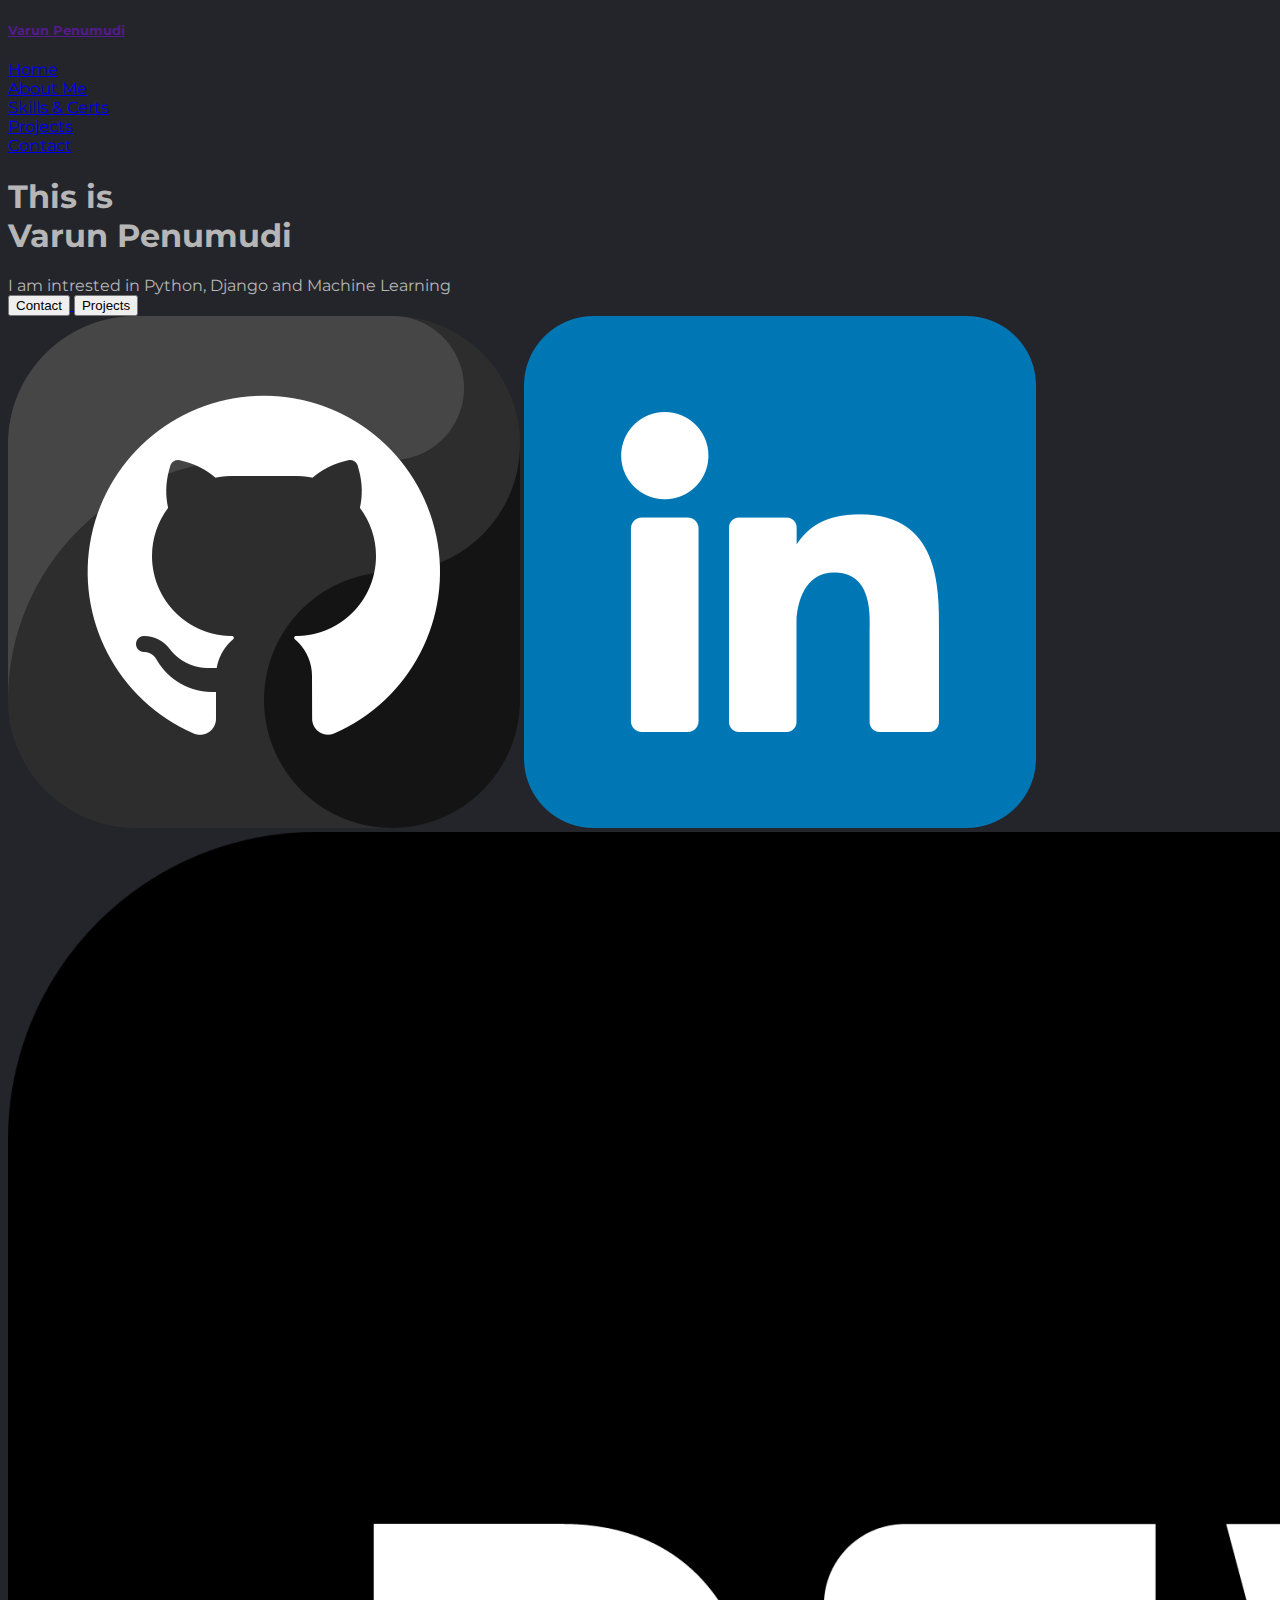
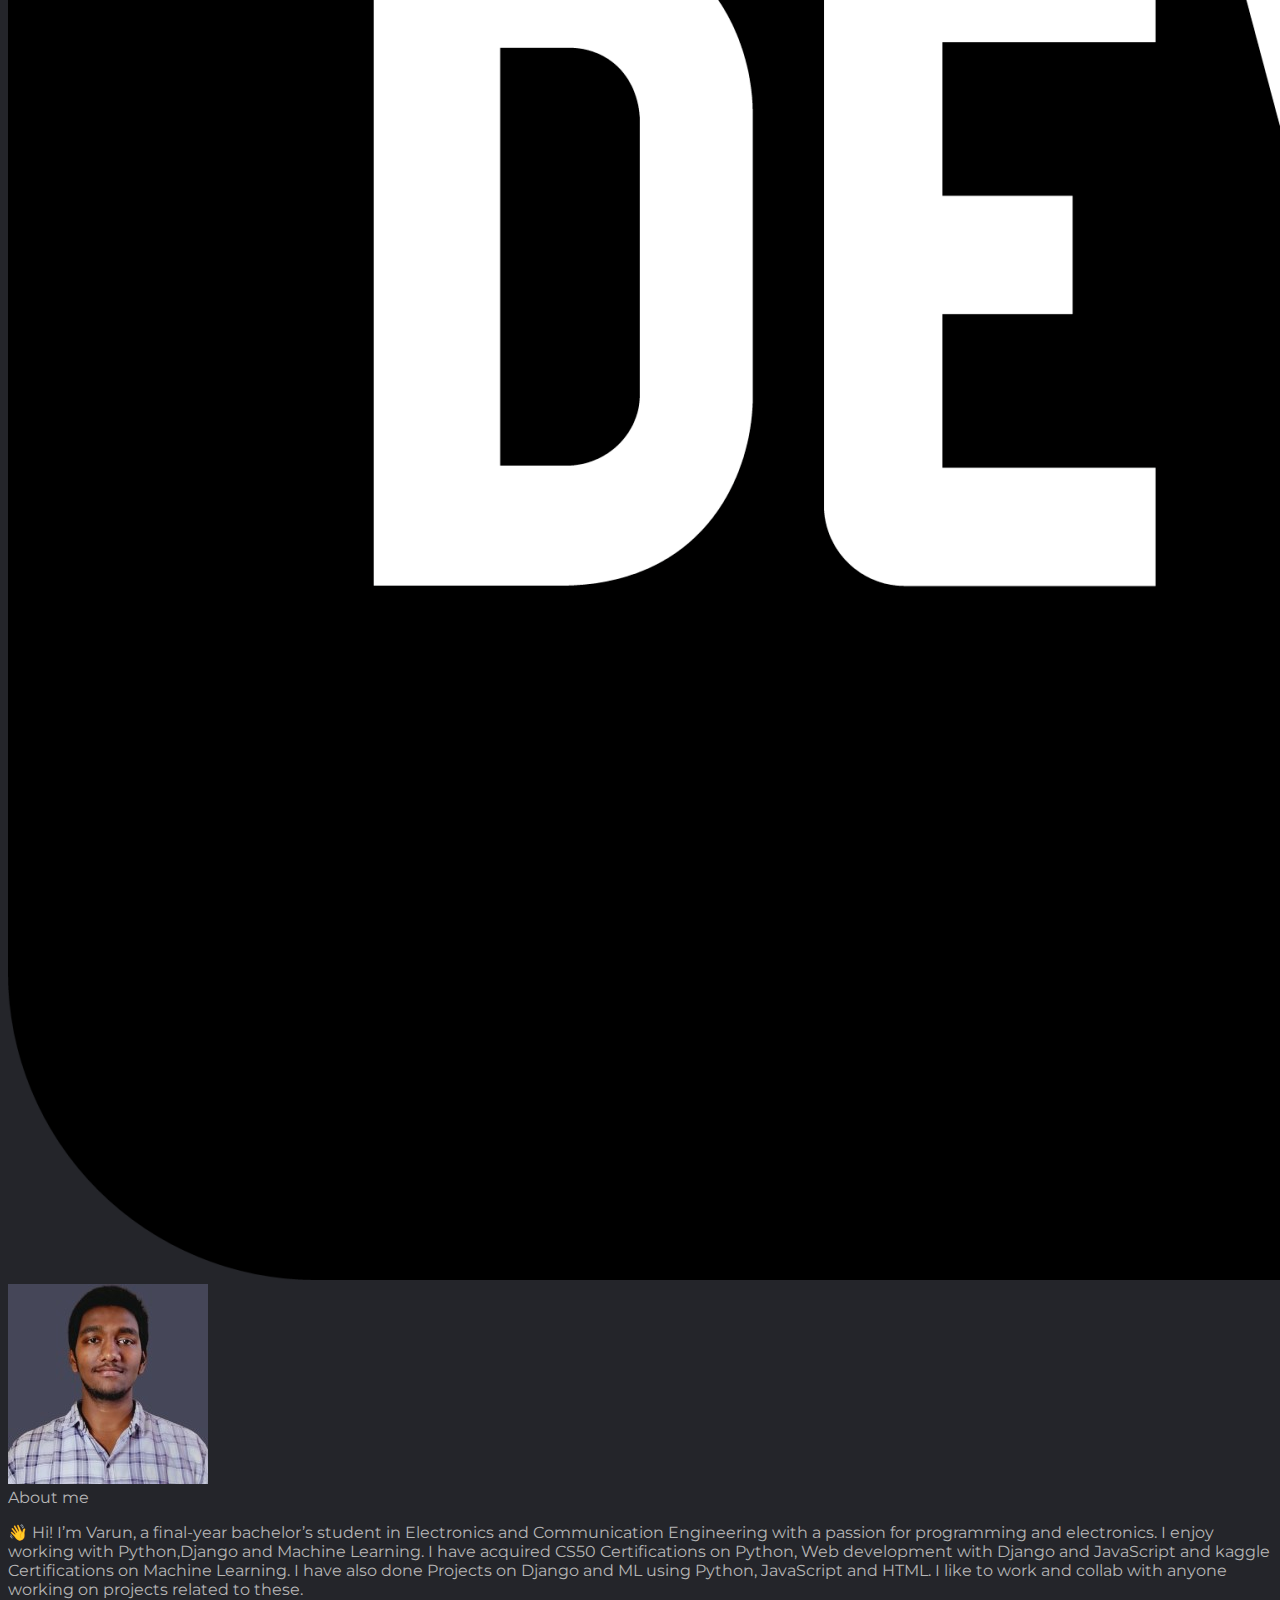
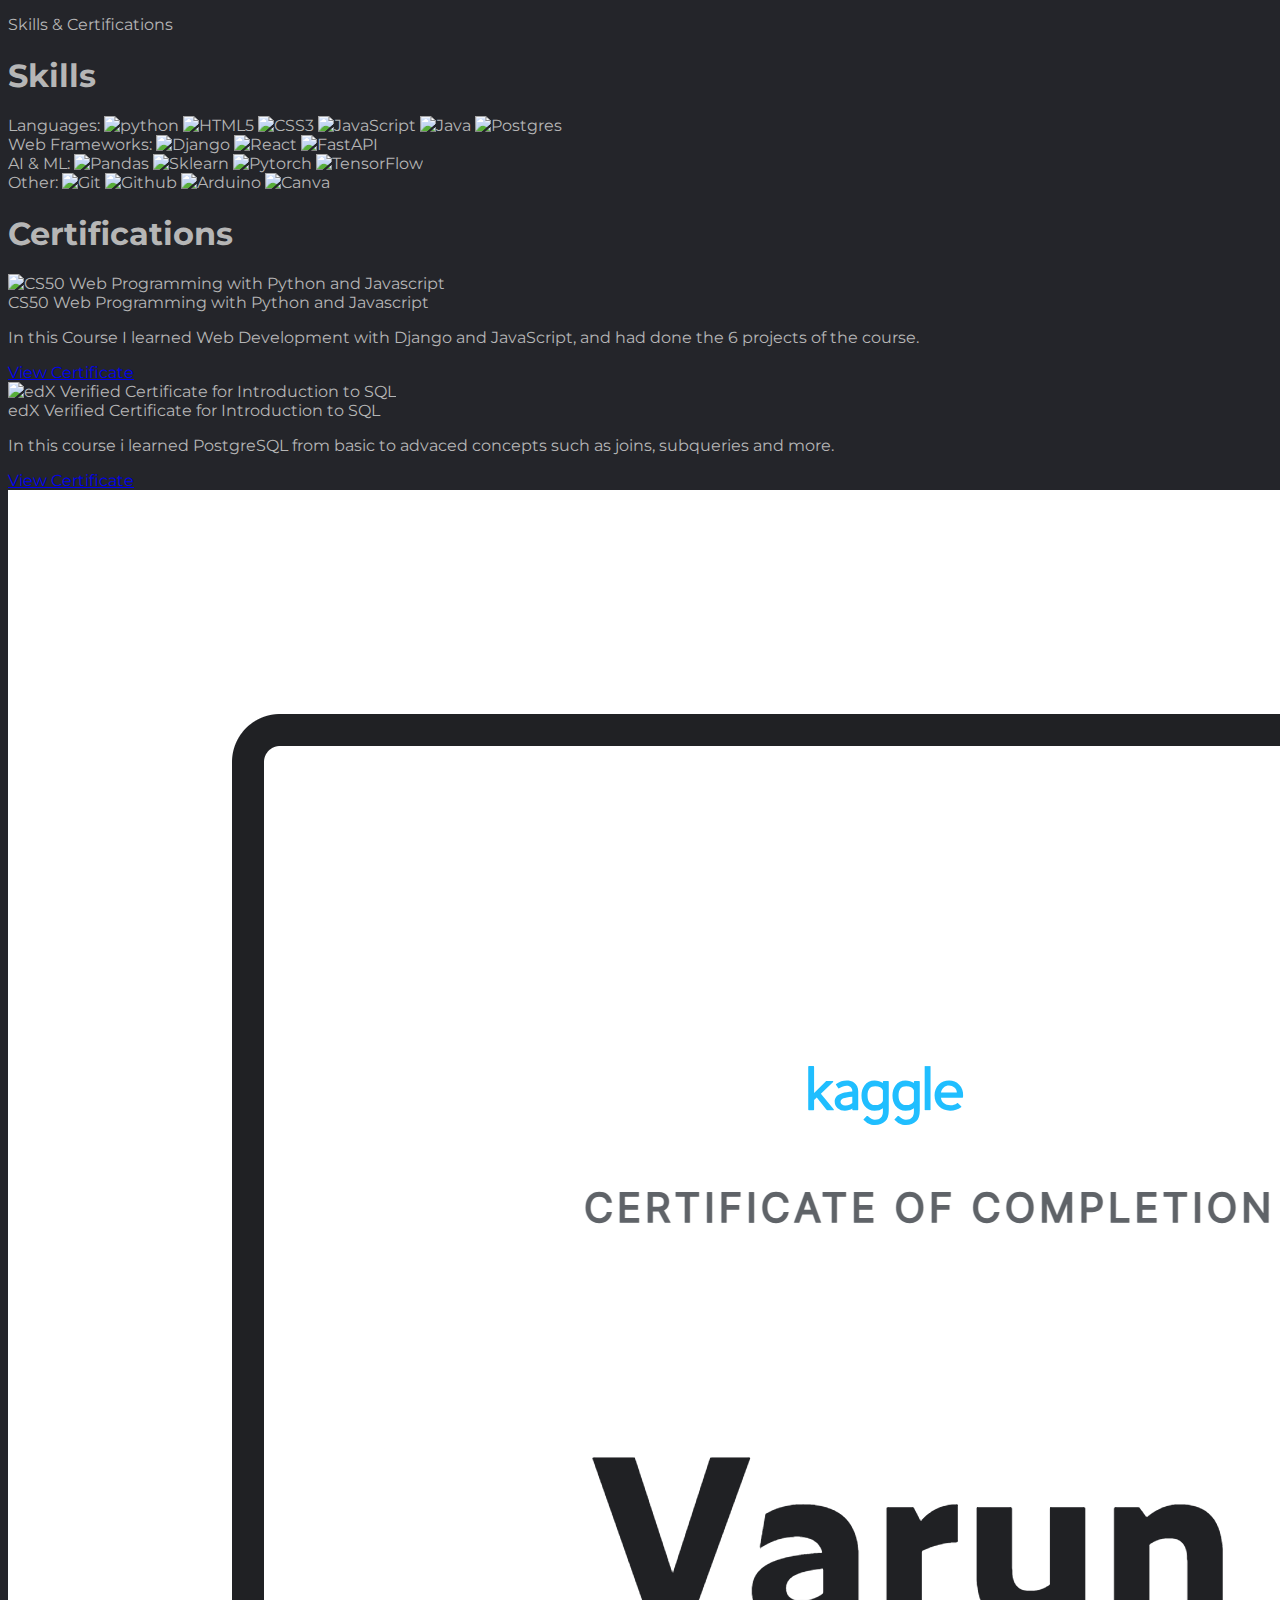
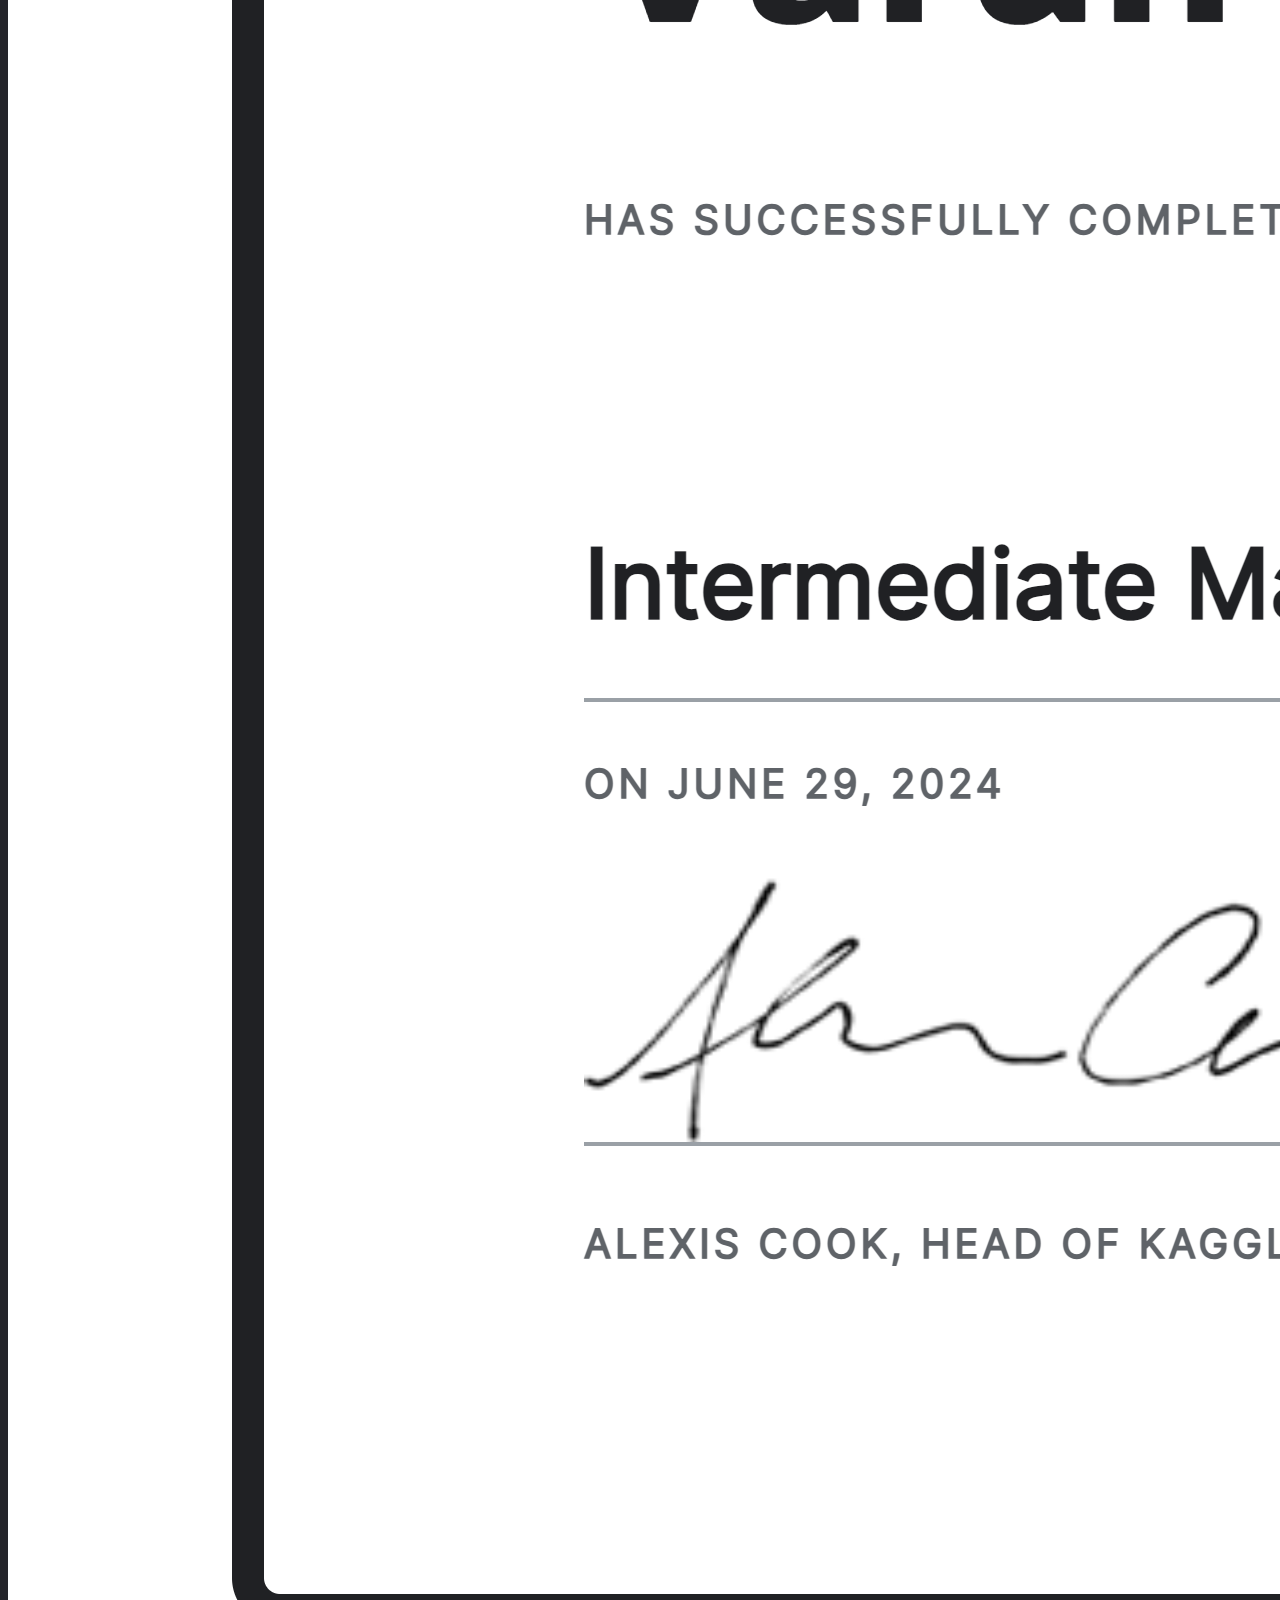
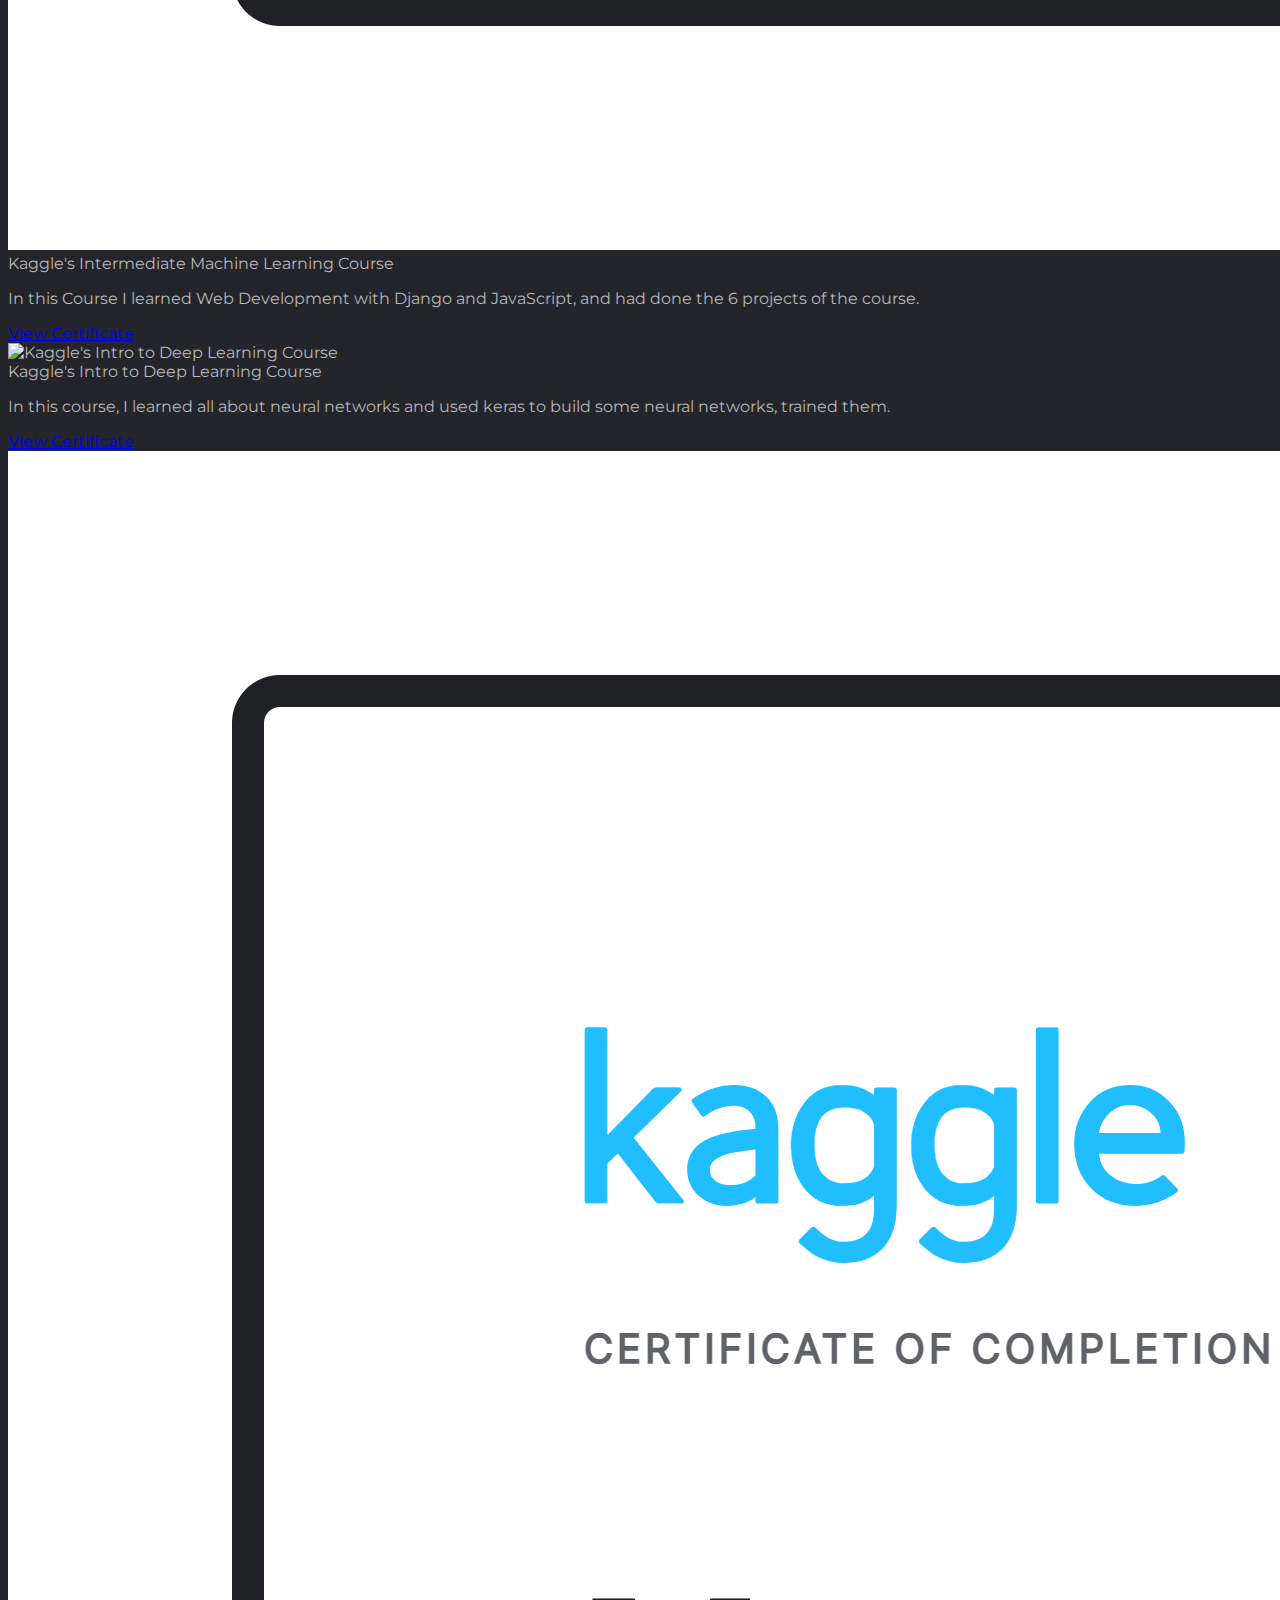
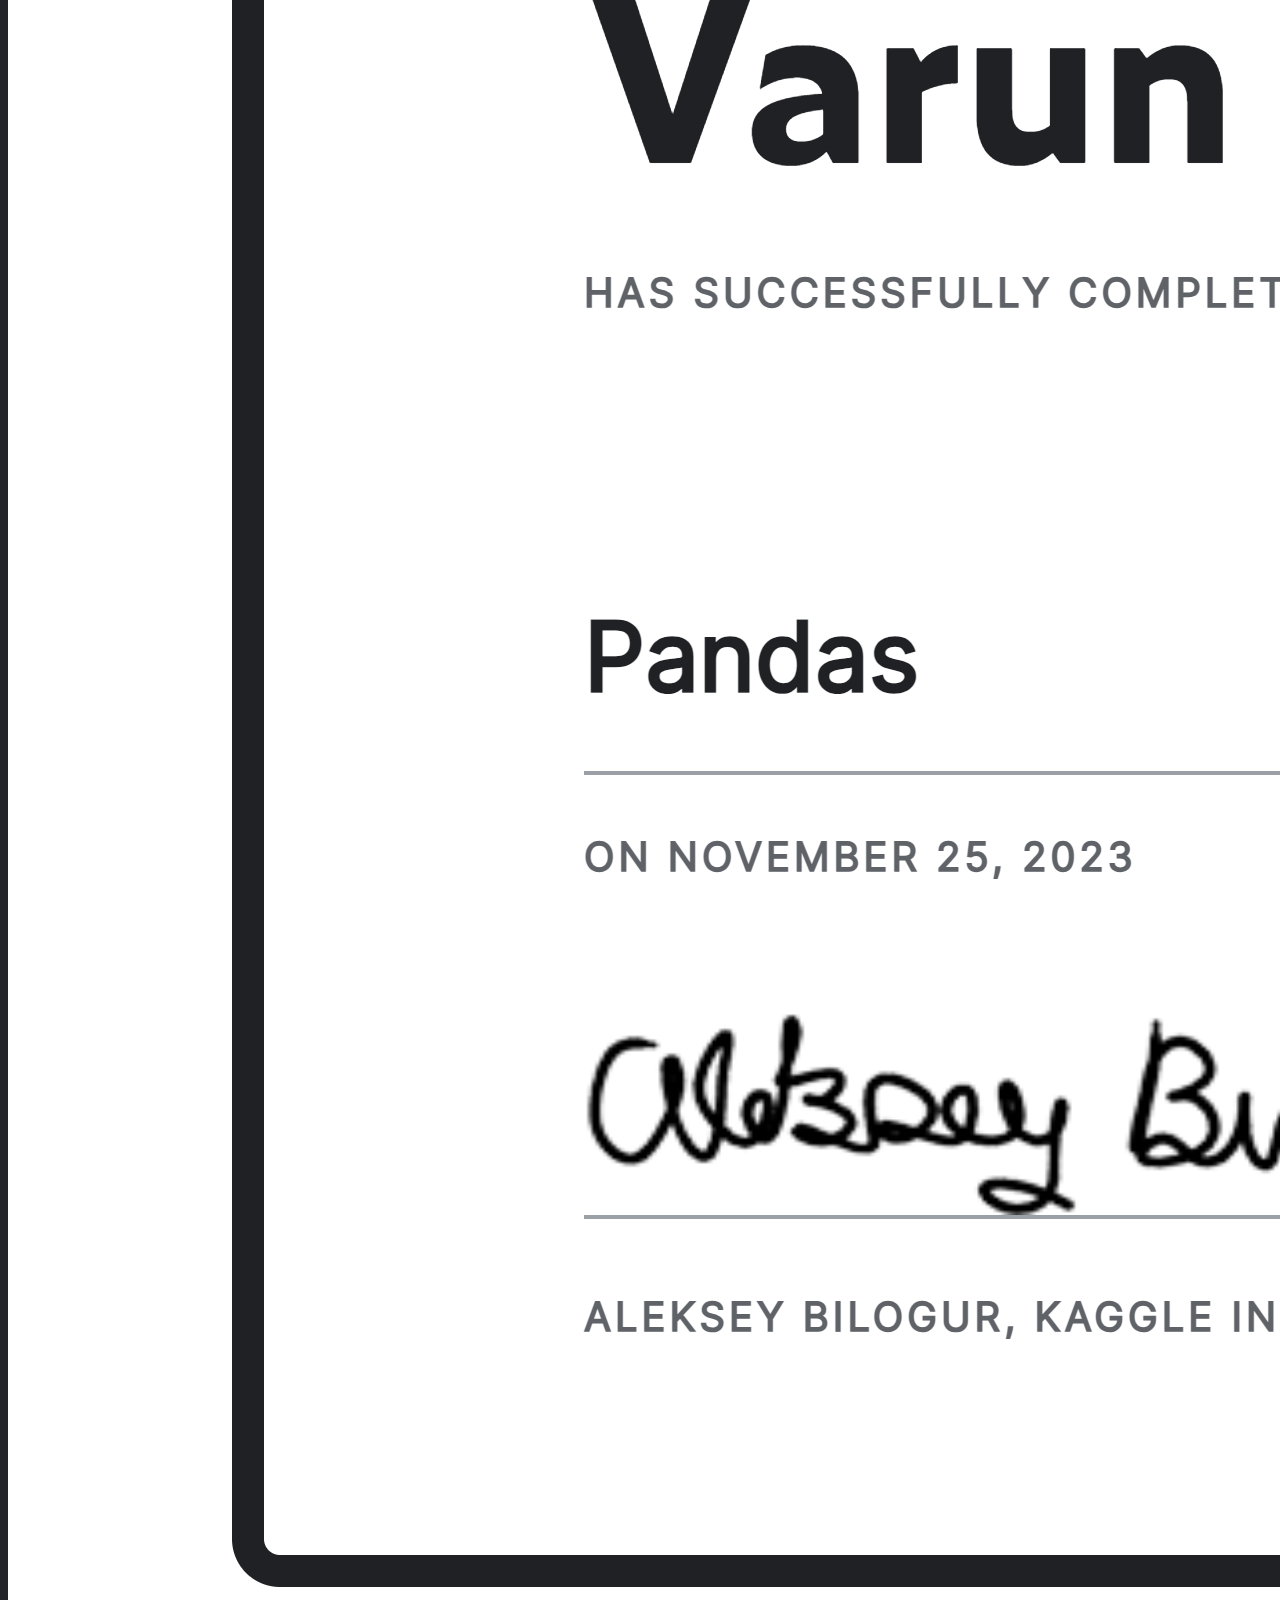
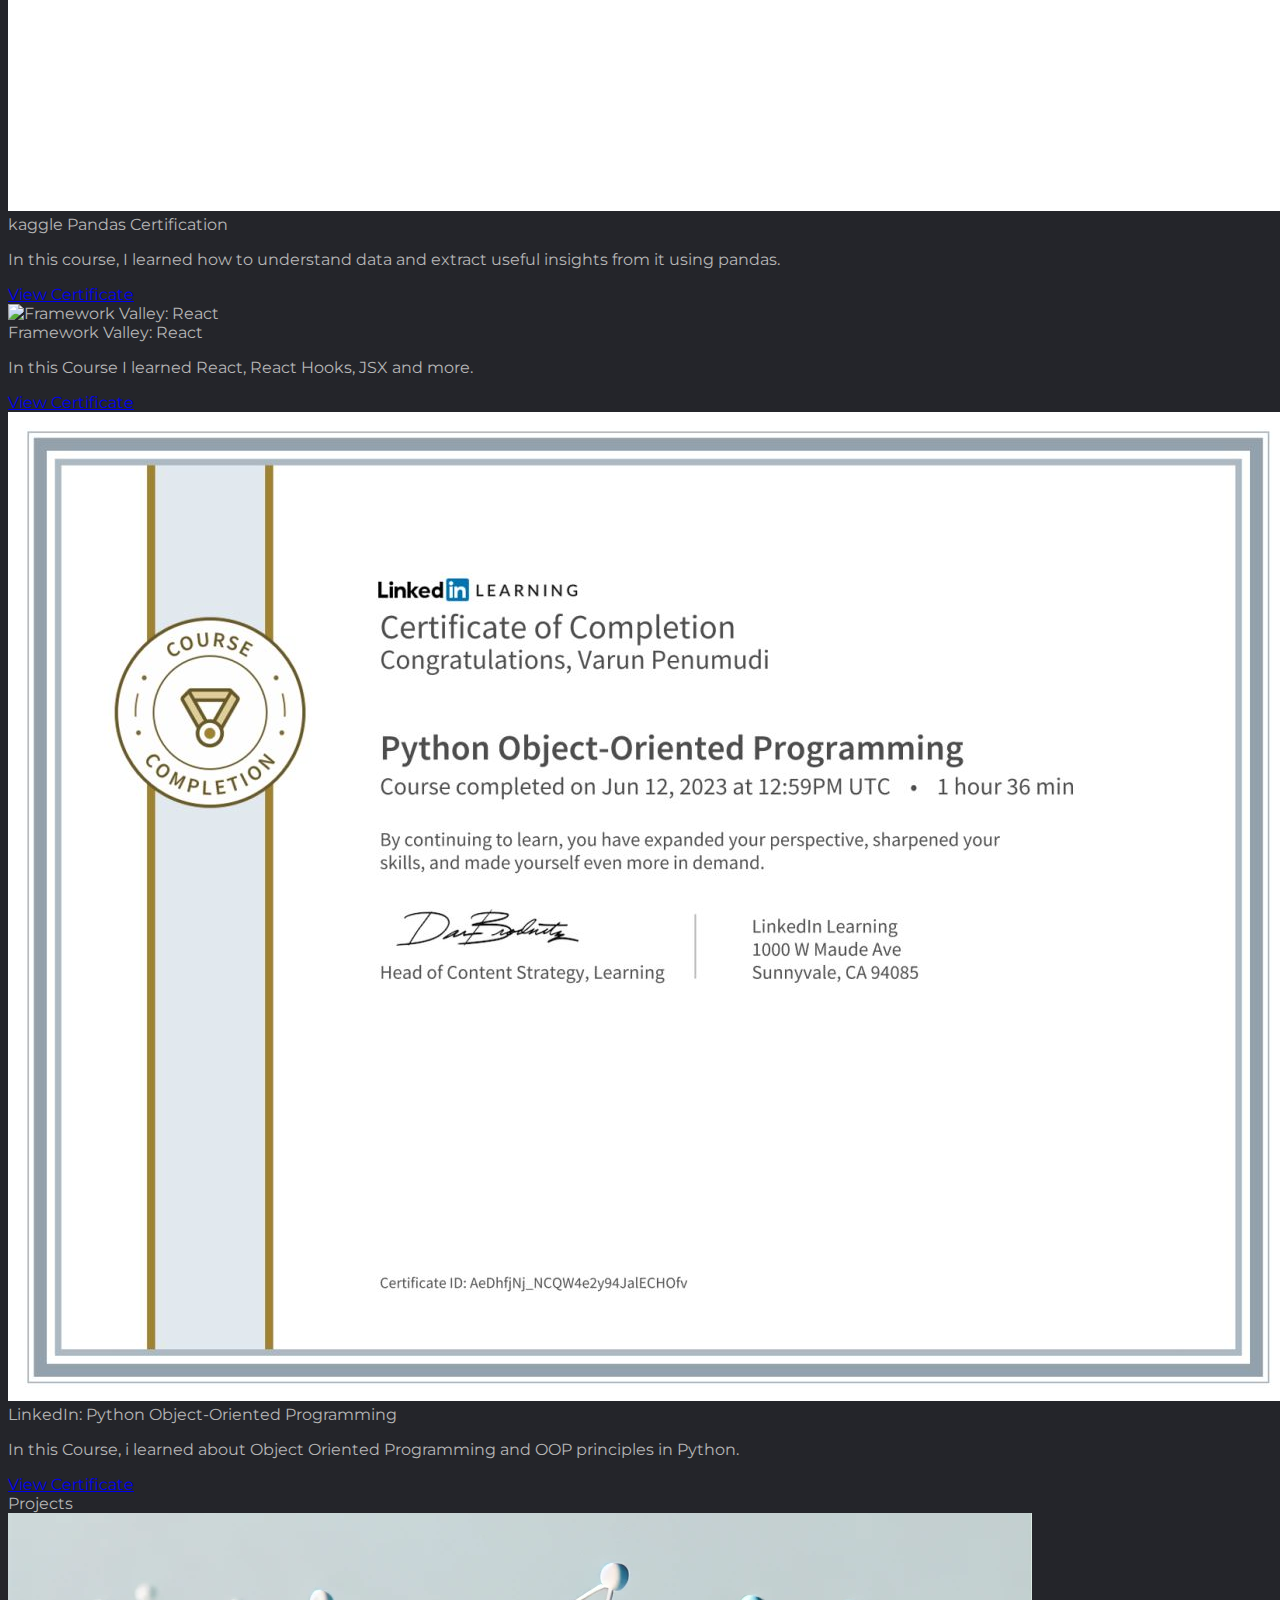
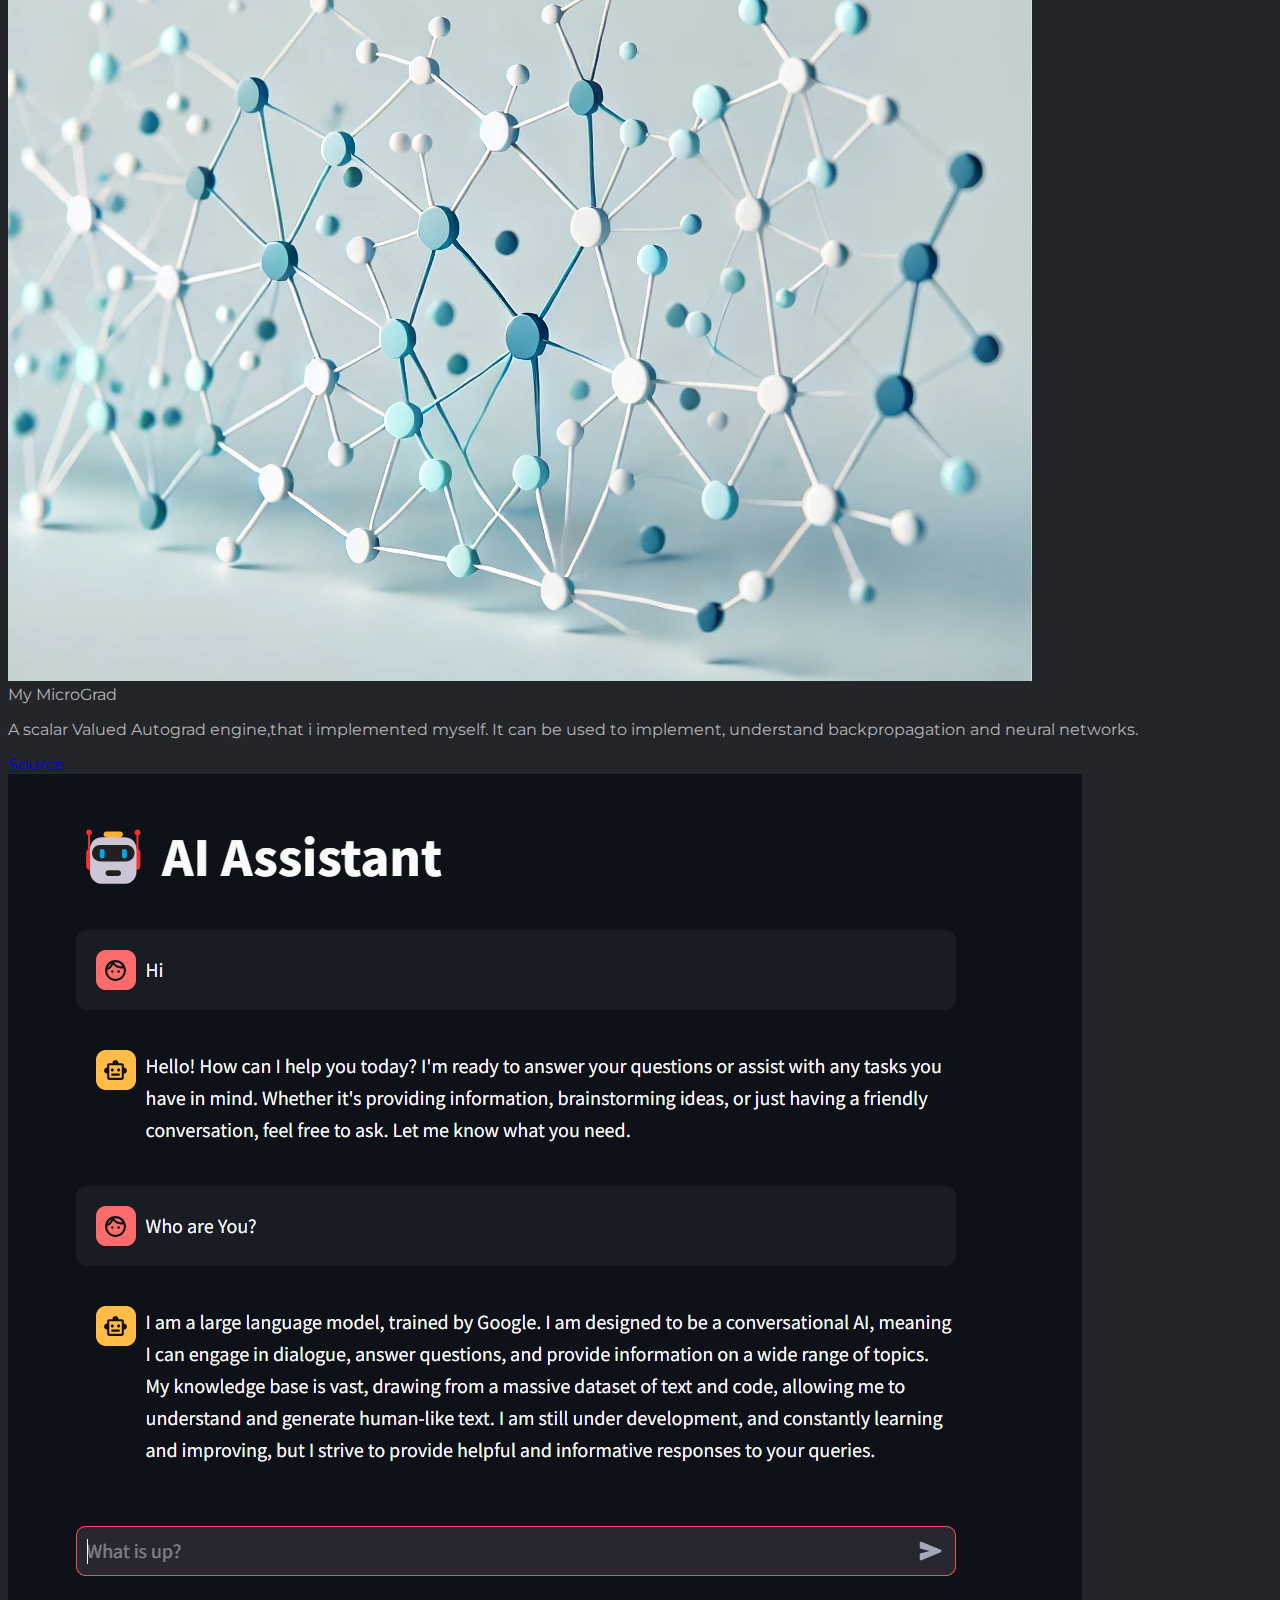
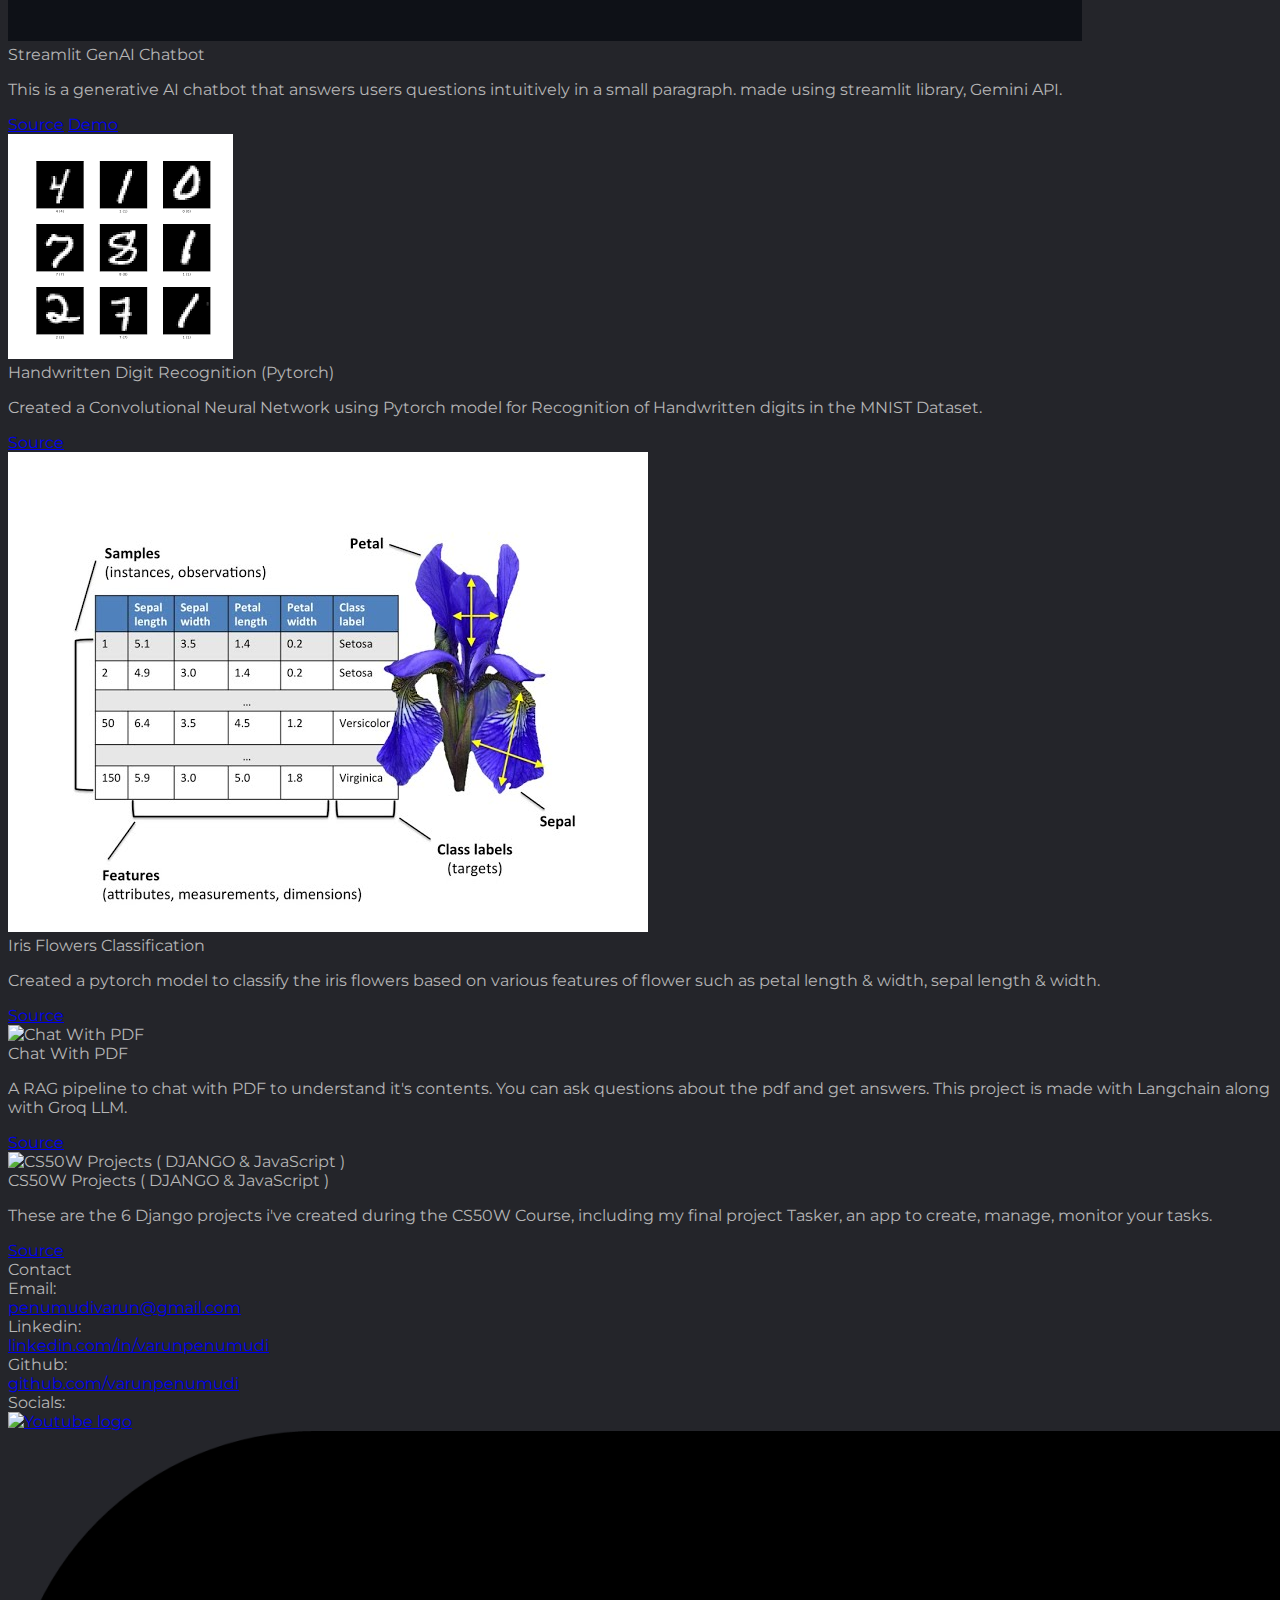
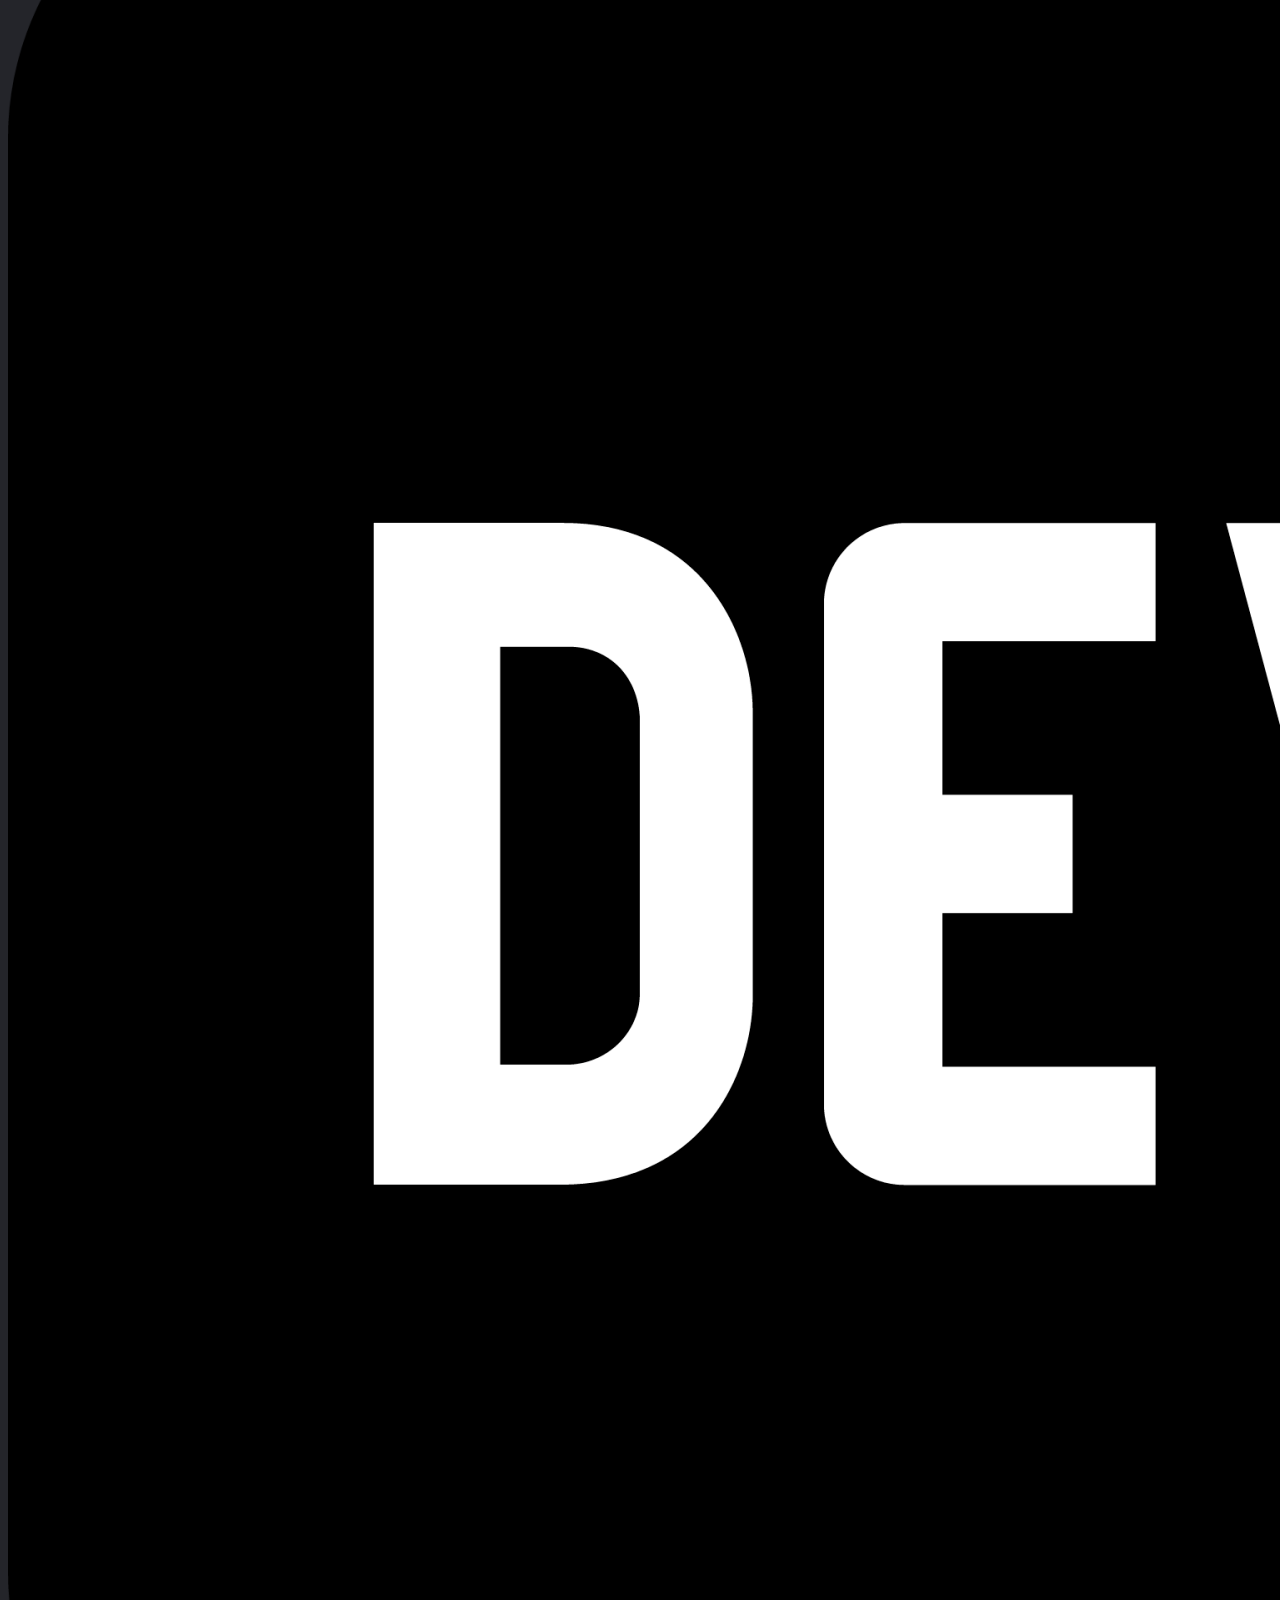
==== index.html @ 116eea9a "first commit" ====
<!DOCTYPE html>
    <head>
        <meta charset="utf-8">
        <title> Varun Penumudi </title>
        <meta name="description" content="">
        <meta name="viewport" content="width=device-width, initial-scale=1">

        <script src="static/certificates.js"></script>
        <script src="static/script.js"></script>
        <script src="static/projects.js"></script>

        <script src="https://cdn.tailwindcss.com"></script>
        <link rel="stylesheet" href="styles.css">
    </head>

    <body>
        <!-- NAVBAR TOP -->
        <header>
            <nav class="flex justify-between items-center px-11 py-5">
                <h5 class="cursor-pointer font-bold text-2xl"> <a href=""> Varun Penumudi </a></h5>
                <div class="flex space-x-16 max-md:flex-col">
                    <div class="ml-16"><a href="#hero" class="group transition duration-300">
                        Home
                        <span class="block max-w-0 group-hover:max-w-full transition-all duration-500 h-0.5 bg-sky-600"></span>
                    </a></div>
                    <div><a href="#about-me" class="group">
                        About Me
                        <span class="block max-w-0 group-hover:max-w-full transition-all duration-500 h-0.5 bg-sky-600"></span>
                    </a></div>
                    <div><a href="#skills" class="group">
                        Skills & Certs
                        <span class="block max-w-0 group-hover:max-w-full transition-all duration-500 h-0.5 bg-sky-600"></span>
                    </a></div>
                    <div><a href="#projects" class="group">
                        Projects
                        <span class="block max-w-0 group-hover:max-w-full transition-all duration-500 h-0.5 bg-sky-600"></span>
                    </a></div>
                    <!-- <div><a href="#" class="group">Achievements</a></div> -->
                    <div><a href="#contact" class="group">
                        Contact
                        <span class="block max-w-0 group-hover:max-w-full transition-all duration-500 h-0.5 bg-sky-600"></span>
                    </a></div>
                </div>
            </nav>
        </header>


        <!-- Hero Section -->
        <div id="hero" class="px-24 mx-40 my-10  h-[65vh] flex justify-between items-center border rounded-md space-y-reverse space-y-10
            max-md:flex-col-reverse max-md:mx-2 max-md:px-4 max-md:py-10"
        >
            <div class="items-center h-96 space-y-4 max-sm:h-auto"> 
                <h1 class="text-6xl mb-1 leading-tight max-sm:text-3xl"> This is <br class="max-sm:hidden"> Varun Penumudi </h1>
                <div class="px-1 text-xl max-sm:text-base"> I am intrested in Python, Django and Machine Learning</div>

                <div class="cta py-3 flex space-x-4">
                    <a href="#contact"> <button class="border-2 rounded-md p-2 hover:bg-white hover:text-black"> Contact</button> </a>
                    <a href="#projects"> <button class="border-2 rounded-md p-2 hover:bg-white hover:text-black"> Projects</button> </a>
                </div>
                <div class="flex space-x-6 items-center">
                    <a href="https://github.com/varunpenumudi"><img src="assets/appicons/github.png" alt="github-logo" class="h-8"></a>
                    <a href="https://linkedin.com/in/varunpenumudi"><img src="assets/appicons/linkedin.png" alt="linkedin-logo" class="h-8"></a>
                    <a href="https://dev.to/varunpenumudi"><img src="assets/appicons/devto.png" alt="devto-logo" class="h-8"></a>
                </div>
            </div>
            <div class="flex justify-center items-center pl-5 w-96">
                <div class="profile-pic rounded-full">
                    <img src="assets/profile-pic.jpg" alt="profile-pic" class="rounded-full h-[50vh] max-sm:h-[20vh]">
                </div>
            </div>
        </div>


        <!-- About Section -->
        <div id="about-me" class="flex-col mx-40 my-20 max-sm:mx-2">
            <div class="text-4xl text-center cursor-pointer hover:underline underline-offset-8">
                About me
                <span class="block max-w-0 group-hover:max-w-full transition-all duration-500 h-0.5 bg-sky-600"></span>
            </div>
            <div class="px-14 py-10 my-8 border rounded-md ">
                <p class="text-lg leading-8 max-sm:text-base">
                    👋 Hi! I’m Varun, a final-year bachelor’s student in Electronics and Communication Engineering with a passion for programming and electronics. 
                    I enjoy working with Python,Django and Machine Learning.
                    I have acquired CS50 Certifications on Python, Web development with Django and JavaScript and kaggle Certifications on Machine Learning.
                    I have also done Projects on Django and ML using Python, JavaScript and HTML. I like to work and collab with anyone working on projects related to these.
                </p>
            </div>
        </div>


        <!-- Skils&Certs Section -->
        <div id="skills" class="flex-col mx-44 my-20 max-sm:mx-2">
            <!-- Skills -->
            <div class="text-4xl text-center cursor-pointer hover:underline underline-offset-8"> Skills & Certifications </div>
            <div class="px-14 my-8 space-y-2 border rounded-md py-10">
                <h1 class="text-3xl hover:underline underline-offset-8 mb-3"> Skills </h1>
                <div>
                    <span class="text-xl cursor-pointer w-48 inline-block max-sm:block"> Languages:   </span> 
                    <img src="https://img.shields.io/badge/python-3670A0?style=for-the-badge&logo=python&logoColor=ffdd54" alt="python" class="inline-block px-1 py-2"> 
                    <img src="https://img.shields.io/badge/html5-%23E34F26.svg?style=for-the-badge&logo=html5&logoColor=white" alt="HTML5" class="inline-block px-1 py-2"> 
                    <img src="https://img.shields.io/badge/css3-%231572B6.svg?style=for-the-badge&logo=css3&logoColor=white" alt="CSS3" class="inline-block px-1 py-2"> 
                    <img src="https://img.shields.io/badge/javascript-%23323330.svg?style=for-the-badge&logo=javascript&logoColor=%23F7DF1E" alt="JavaScript" class="inline-block px-1 py-2"> 
                    <img src="https://img.shields.io/badge/java-%23ED8B00.svg?style=for-the-badge&logo=openjdk&logoColor=white" alt="Java" class="inline-block px-1"> 
                    <img src="https://img.shields.io/badge/postgres-%23316192.svg?style=for-the-badge&logo=postgresql&logoColor=white" alt="Postgres" class="inline-block px-1 py-2"> 
                </div>
                <div>
                    <span class="text-xl cursor-pointer w-48 inline-block max-sm:block"> Web Frameworks:   </span> 
                    <img src="https://img.shields.io/badge/django-%23092E20.svg?style=for-the-badge&logo=django&logoColor=white" alt="Django" class="inline-block px-1 py-2"> 
                    <img src="https://img.shields.io/badge/react-%2320232a.svg?style=for-the-badge&logo=react&logoColor=%2361DAFB" alt="React" class="inline-block px-1 py-2"> 
                    <img src="https://img.shields.io/badge/FastAPI-005571?style=for-the-badge&logo=fastapi" alt="FastAPI" class="inline-block px-1 py-2"> 
                </div>
                <div>
                    <span class="text-xl cursor-pointer w-48 inline-block max-sm:block"> AI & ML:   </span> 
                    <img src="https://img.shields.io/badge/pandas-%23150458.svg?style=for-the-badge&logo=pandas&logoColor=white" alt="Pandas" class="inline-block px-1 py-2"> 
                    <img src="https://img.shields.io/badge/scikit--learn-%23F7931E.svg?style=for-the-badge&logo=scikit-learn&logoColor=white" alt="Sklearn" class="inline-block px-1 py-2"> 
                    <img src="https://img.shields.io/badge/PyTorch-%23EE4C2C.svg?style=for-the-badge&logo=PyTorch&logoColor=white" alt="Pytorch" class="inline-block px-1 py-2"> 
                    <img src="https://img.shields.io/badge/TensorFlow-%23FF6F00.svg?style=for-the-badge&logo=TensorFlow&logoColor=white" alt="TensorFlow" class="inline-block px-1 py-2">
                </div>
                <div>
                    <span class="text-xl cursor-pointer w-48 inline-block max-sm:block"> Other:   </span> 
                    <img src="https://img.shields.io/badge/git-%23F05033.svg?style=for-the-badge&logo=git&logoColor=white" alt="Git" class="inline-block px-1 py-2"> 
                    <img src="https://img.shields.io/badge/github-%23121011.svg?style=for-the-badge&logo=github&logoColor=white" alt="Github" class="inline-block px-1 py-2"> 
                    <img src="https://img.shields.io/badge/-Arduino-00979D?style=for-the-badge&logo=Arduino&logoColor=white" alt="Arduino" class="inline-block px-1 py-2"> 
                    <img src="https://img.shields.io/badge/Canva-%2300C4CC.svg?style=for-the-badge&logo=Canva&logoColor=white" alt="Canva" class="inline-block px-1 py-2">
                </div>
            </div>

            <!-- Certificates -->
            <div id="certifications" class="px-14 py-10 my-8 space-y-2 w-full will-change-scroll border rounded-md">
                <h1 class="text-3xl hover:underline underline-offset-8 mb-3"> Certifications </h1>
                <div id="certs-container" class="flex flex-row overflow-x-scroll 
                    [&::-webkit-scrollbar]:w-2
                    [&::-webkit-scrollbar-track]:rounded-full
                    [&::-webkit-scrollbar-track]:bg-gray-100
                    [&::-webkit-scrollbar-thumb]:rounded-full
                    dark:[&::-webkit-scrollbar-track]:bg-neutral-700
                    dark:[&::-webkit-scrollbar-thumb]:bg-neutral-500"
                >
                </div>
            </div>
        </div>


        <!-- Projects Section -->
        <div id="projects" class="flex-col mx-40 my-20 max-sm:mx-2">
            <div class="mb-10 text-4xl text-center cursor-pointer hover:underline underline-offset-8">Projects</div>
            <div class="border rounded-md p-10">
                <div id="projects-container" class="flex flex-row overflow-x-scroll p-10
                    [&::-webkit-scrollbar]:w-2
                    [&::-webkit-scrollbar-track]:rounded-full
                    [&::-webkit-scrollbar-track]:bg-gray-100
                    [&::-webkit-scrollbar-thumb]:rounded-full
                    dark:[&::-webkit-scrollbar-track]:bg-neutral-700
                    dark:[&::-webkit-scrollbar-thumb]:bg-neutral-500"
                >

                </div>
            </div>
            
        </div>


        <!-- Contact Section -->
        <div id="contact" class="flex-col mx-40 my-20 max-sm:mx-2">
            <div class="mb-10 text-4xl text-center cursor-pointer hover:underline underline-offset-8">Contact</div>
            <div class="border rounded-md p-10 space-y-5">
                <div class="flex"> <div class="w-20 font-bold"> Email: </div>    <a href="mailto:penumudivarun@gmail.com">penumudivarun@gmail.com</a></div>
                <div class="flex"> <div class="w-20 font-bold"> Linkedin: </div> <a href="https://linkedin.com/in/varunpenumudi">linkedin.com/in/varunpenumudi</a></div>
                <div class="flex"> <div class="w-20 font-bold"> Github: </div>   <a href="https://github.com/varunpenumudi">github.com/varunpenumudi</a></div>

                <div class="flex space-x-4 items-center">
                    <div class="w-16 font-bold"> Socials: </div>
                    <a href="https://youtube.com/@penumudivarun"><img src="https://cdn.brandfetch.io/idVfYwcuQz/w/800/h/564/theme/dark/symbol.png?c=1dxbfHSJFAPEGdCLU4o5B" alt="Youtube logo" class="h-6"></a>
                    <a href="https://dev.to/varunpenumudi"><img src="assets/appicons/devto.png" alt="devto-logo" class="h-7"></a>
                    <a href="https://medium.com/@penumudivarun"><img src="https://cdn.brandfetch.io/idIlQtGZ76/w/400/h/400/theme/dark/icon.jpeg?c=1dxbfHSJFAPEGdCLU4o5B" alt="Medium logo" class="h-7"></a>
                </div>

            </div>
        </div>
    </body>
</html>
---- styles.css ----
@import url('https://fonts.googleapis.com/css2?family=Montserrat:wght@500&display=swap');

/* root (i.e. html) element properties */
:root {
    font-size: 16px;
    font-family: 'Montserrat', sans-serif;
    --text-primary: #b6b6b6;
    --bg-primary: #24252A;

    scroll-behavior: smooth;
}

body {
    background-color: var(--bg-primary);
    color: var(--text-primary);
}
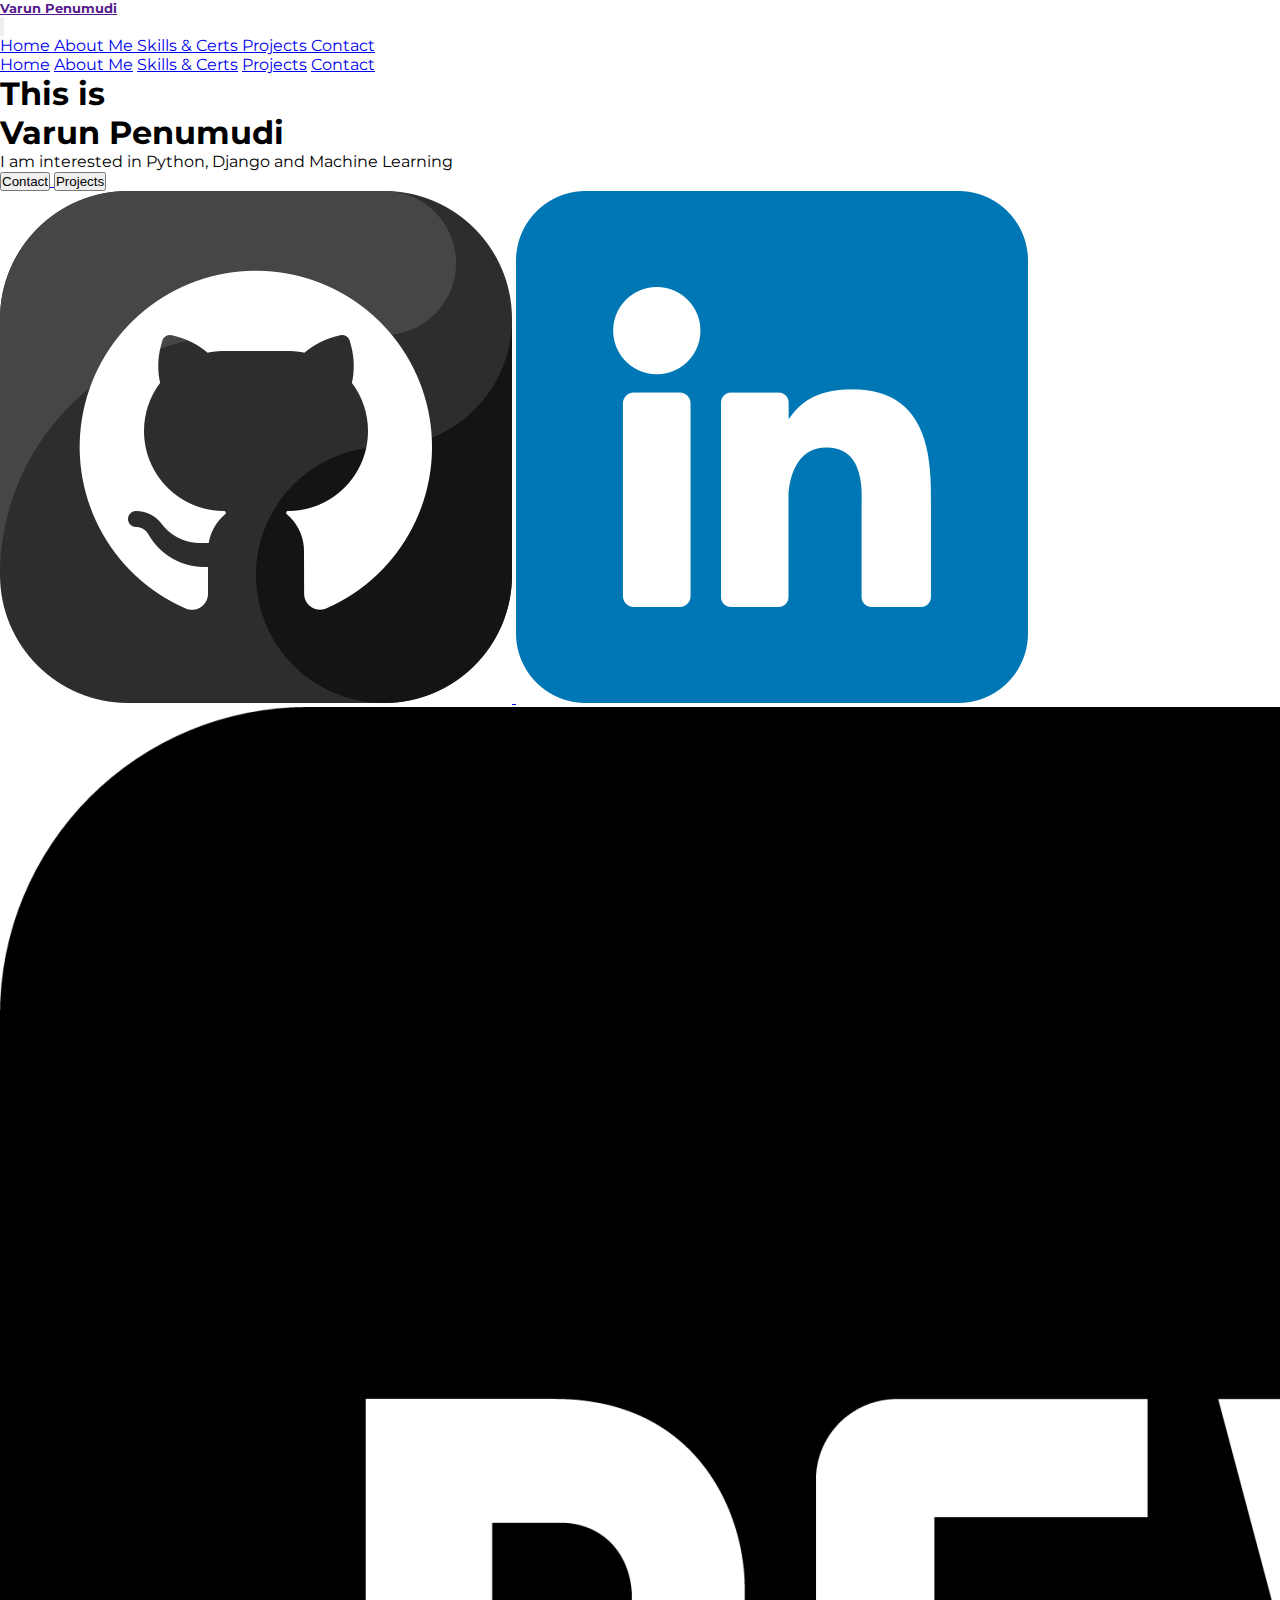
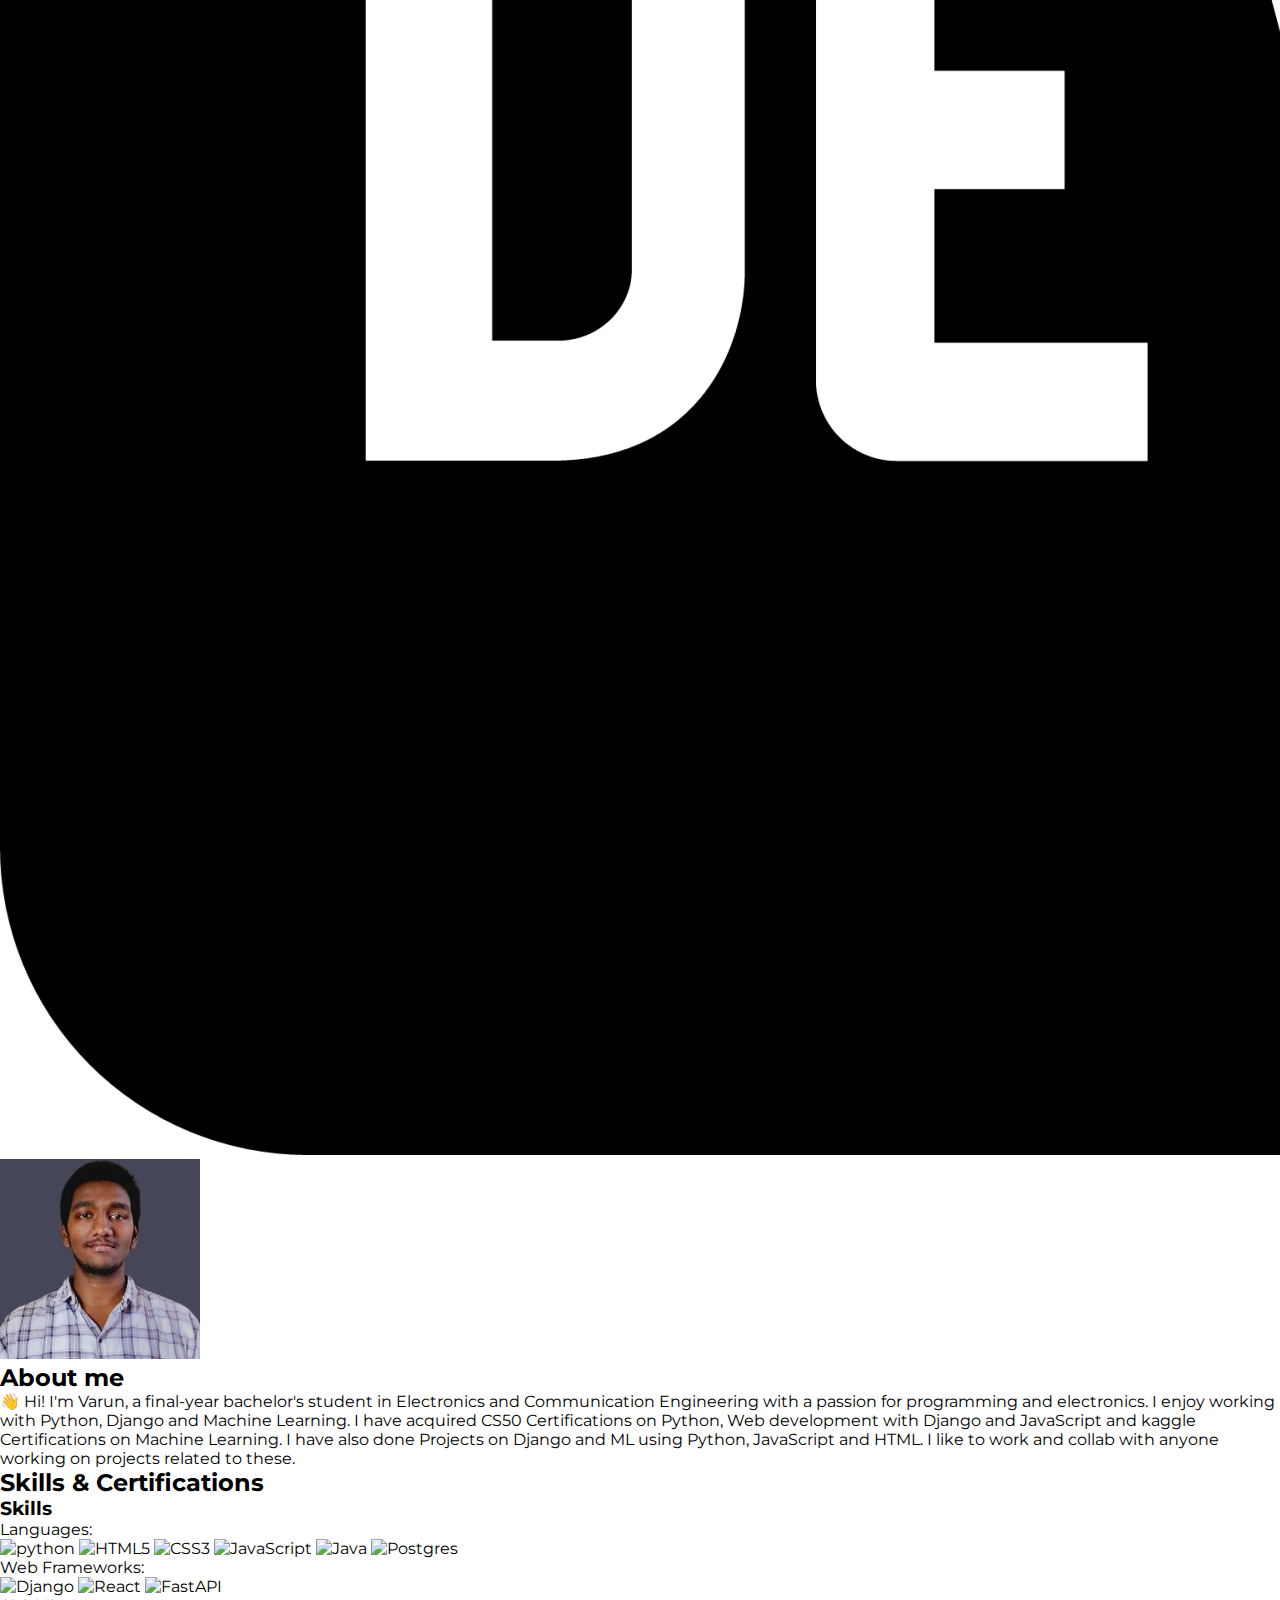
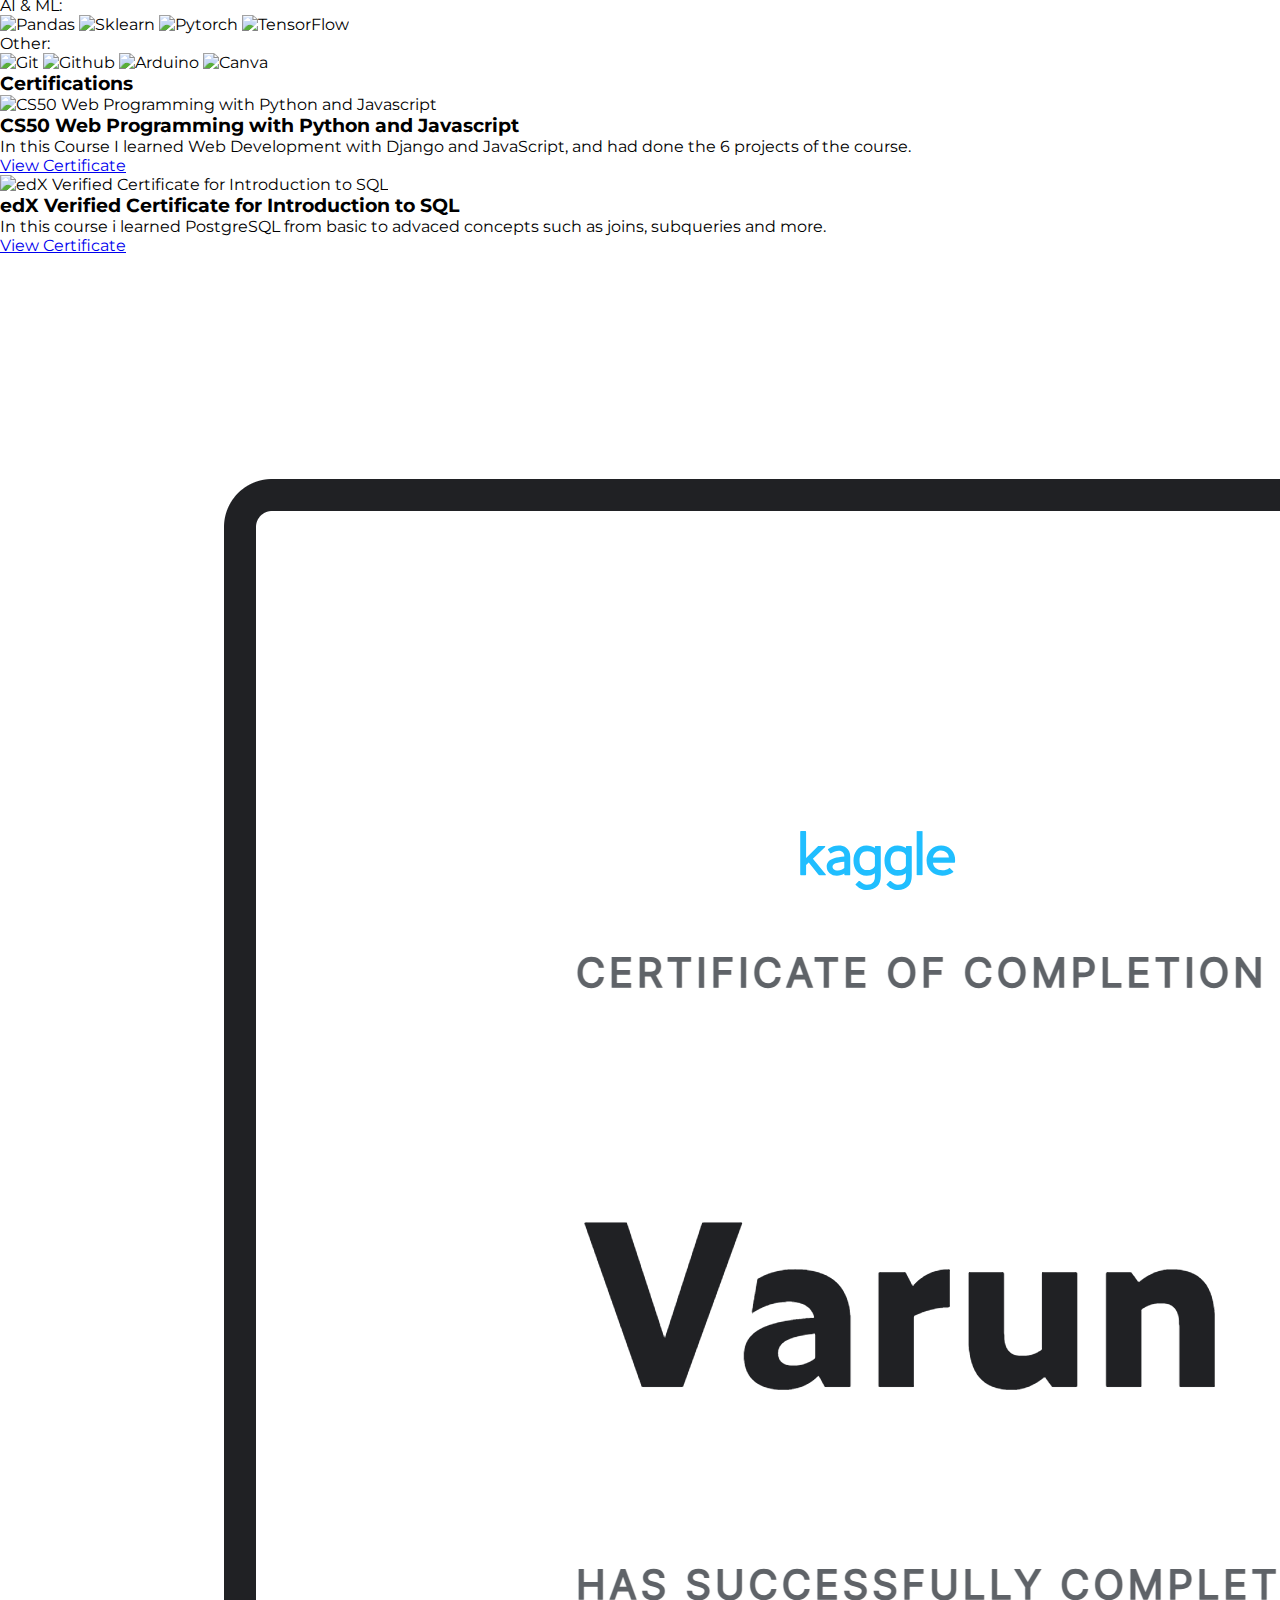
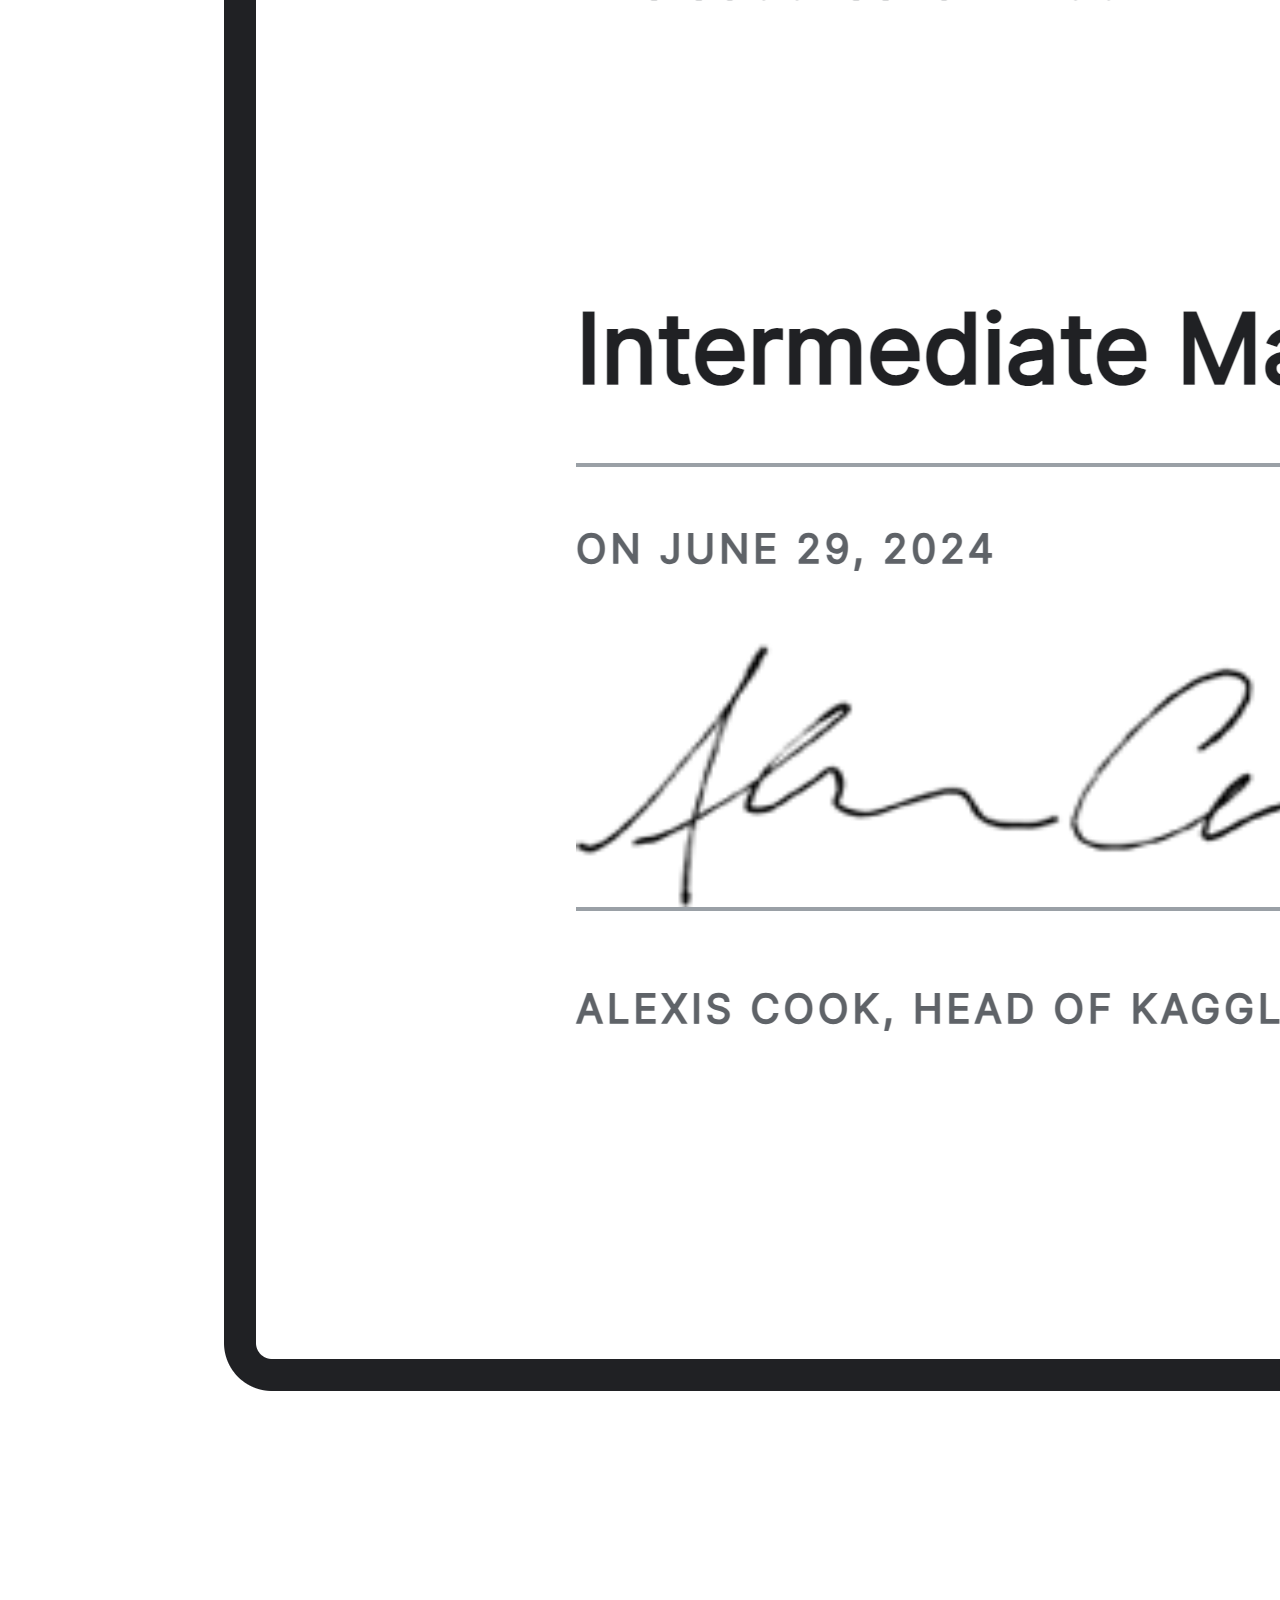
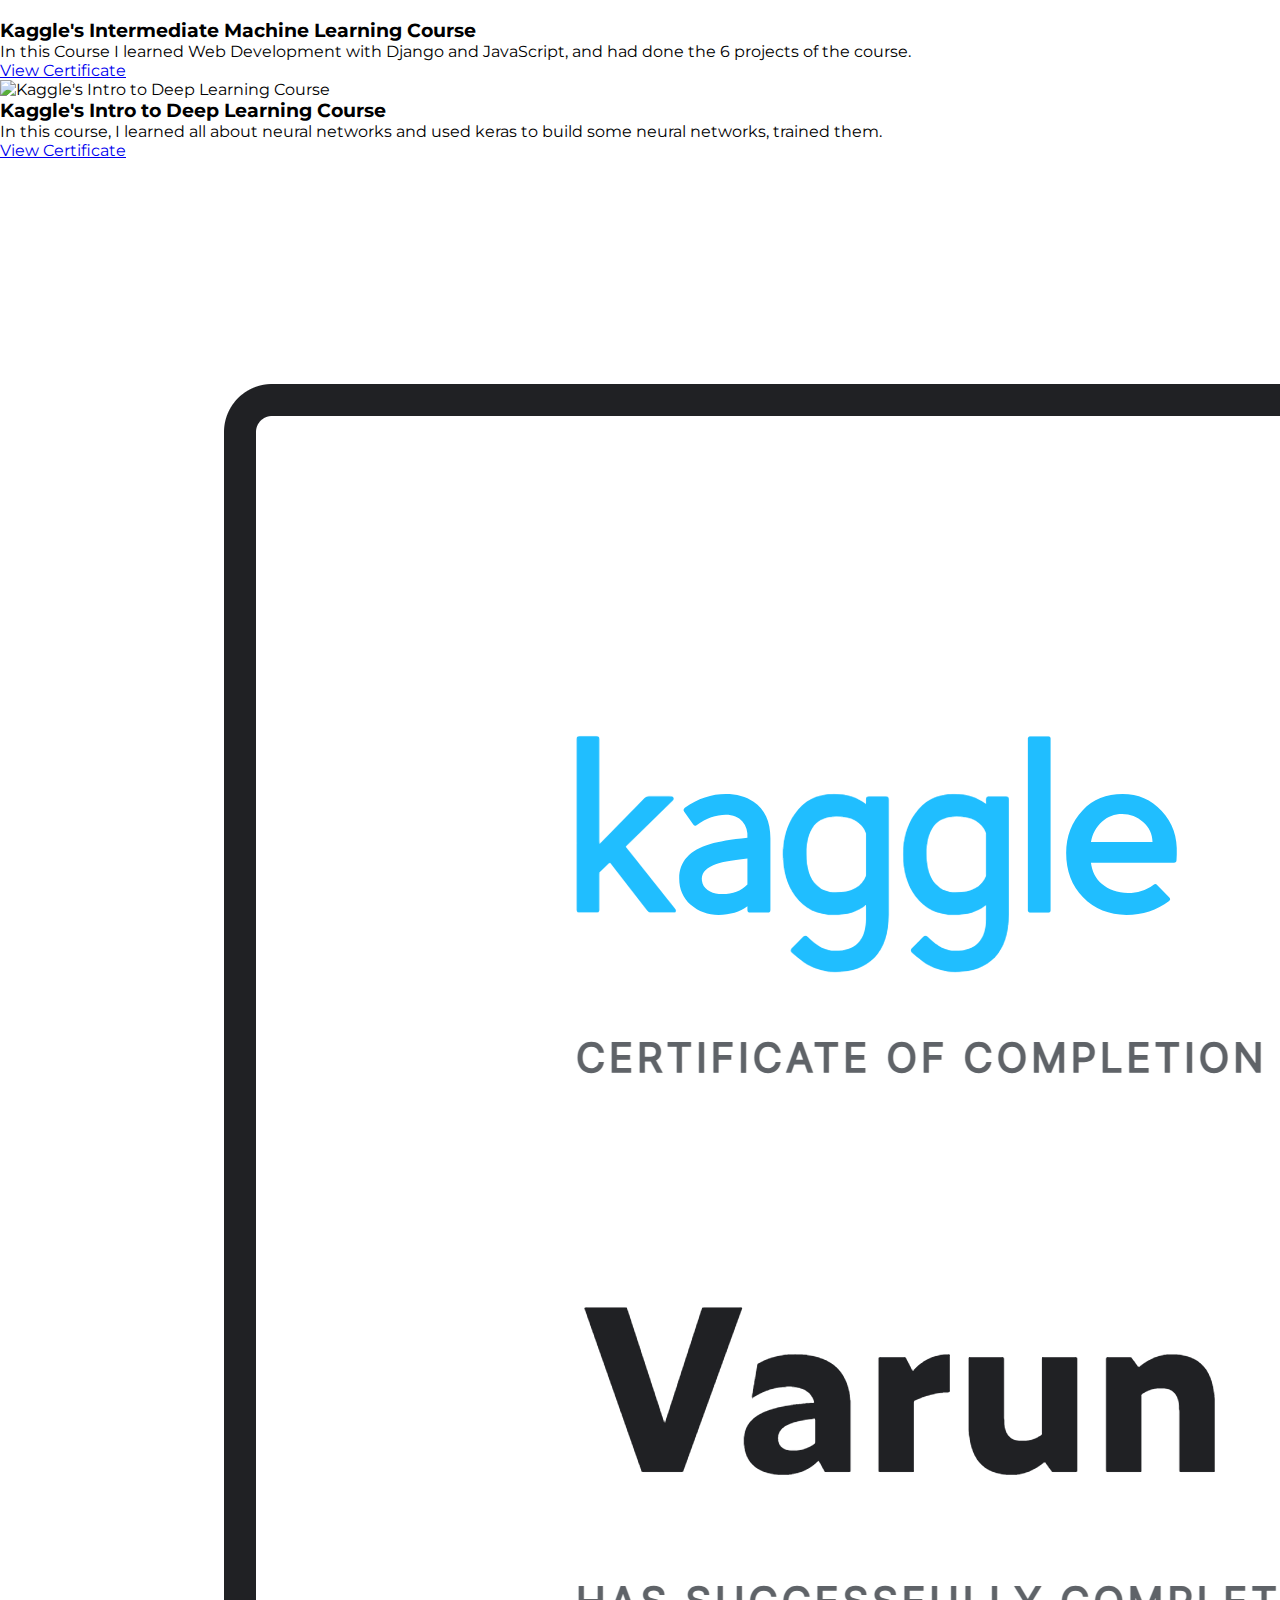
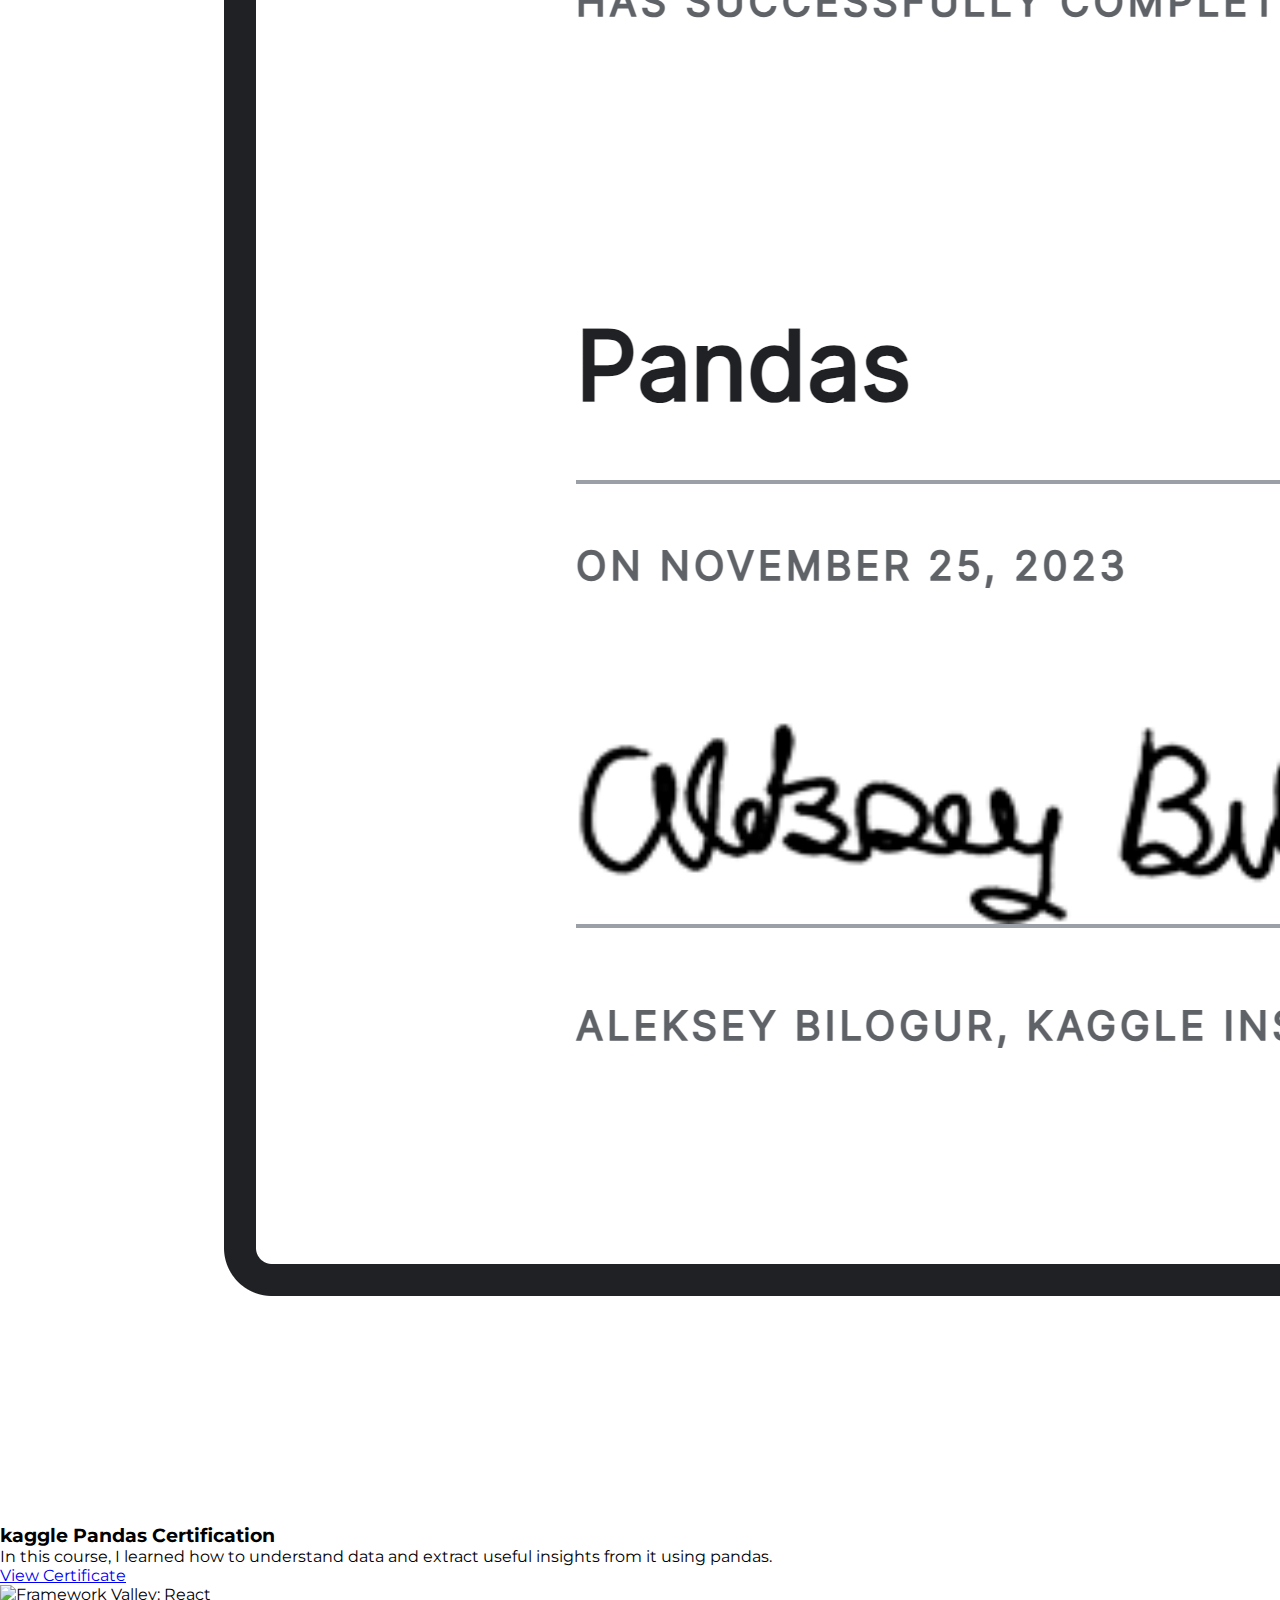
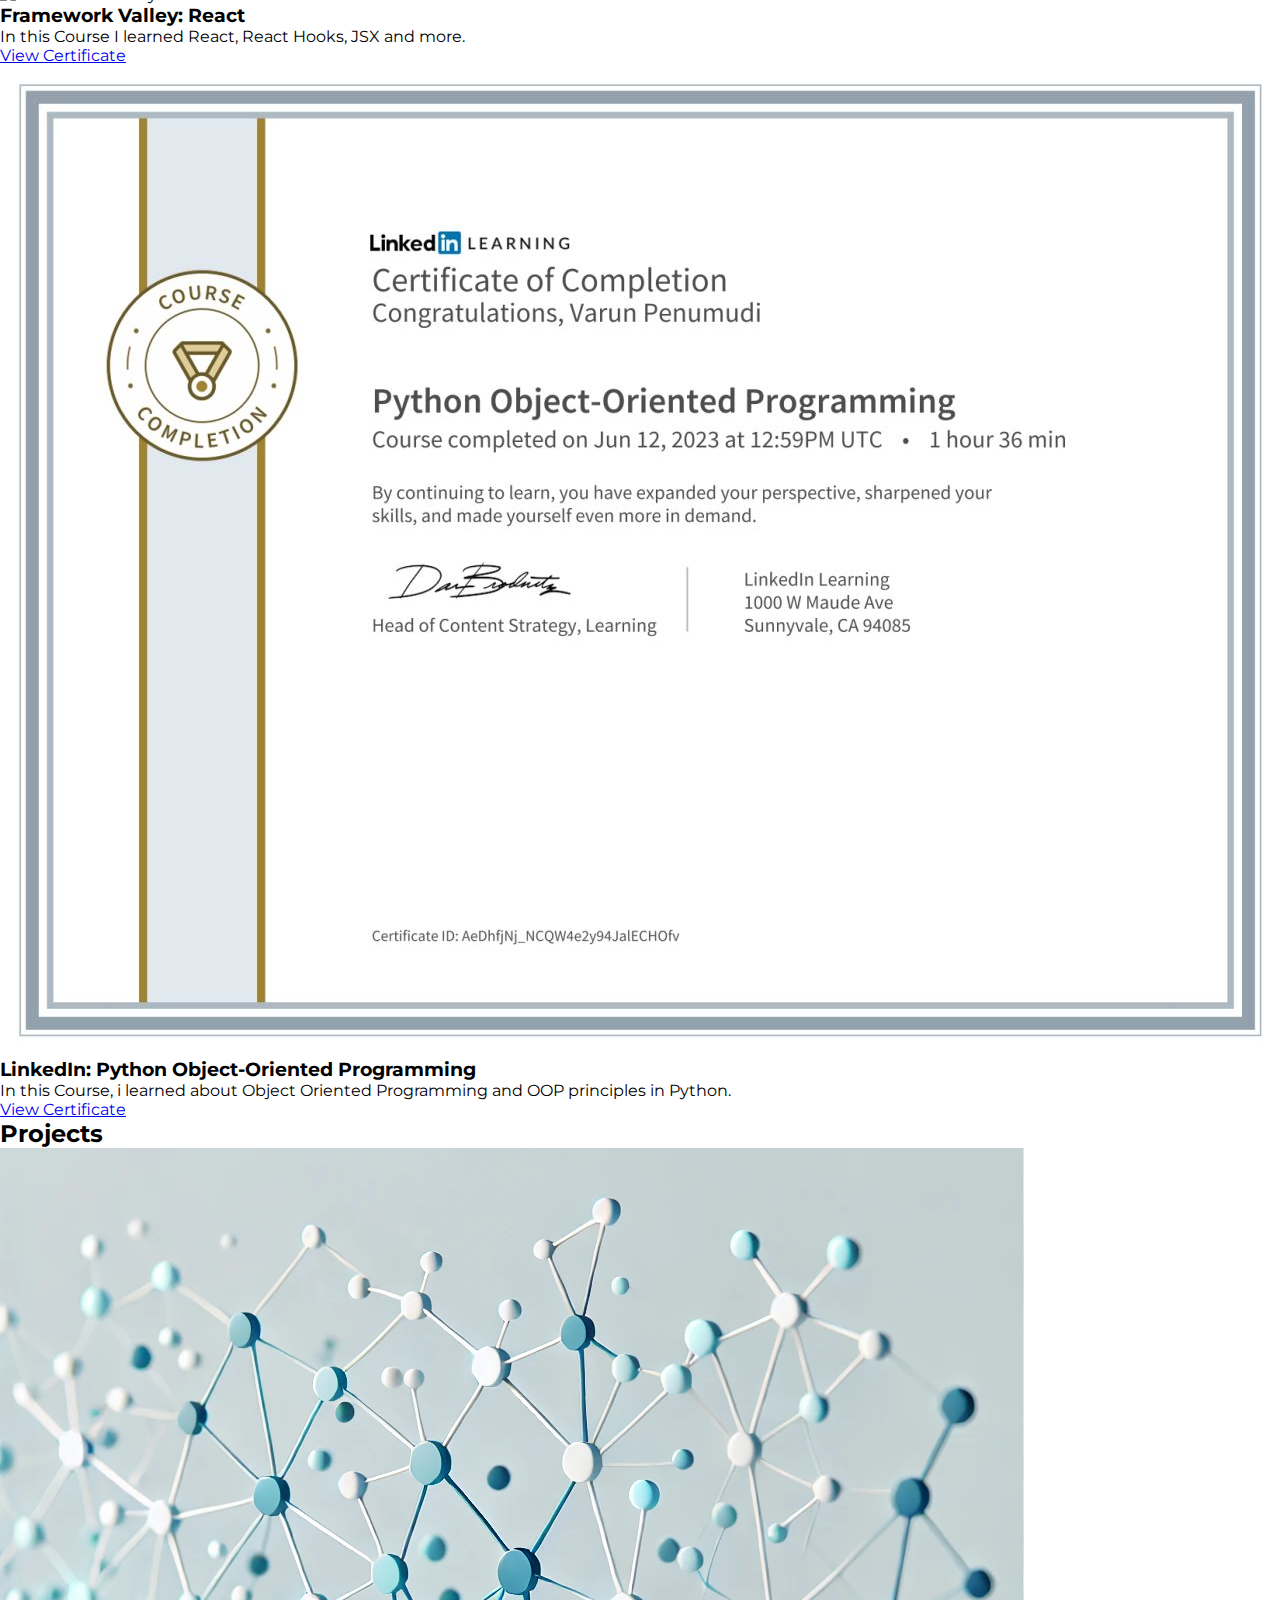
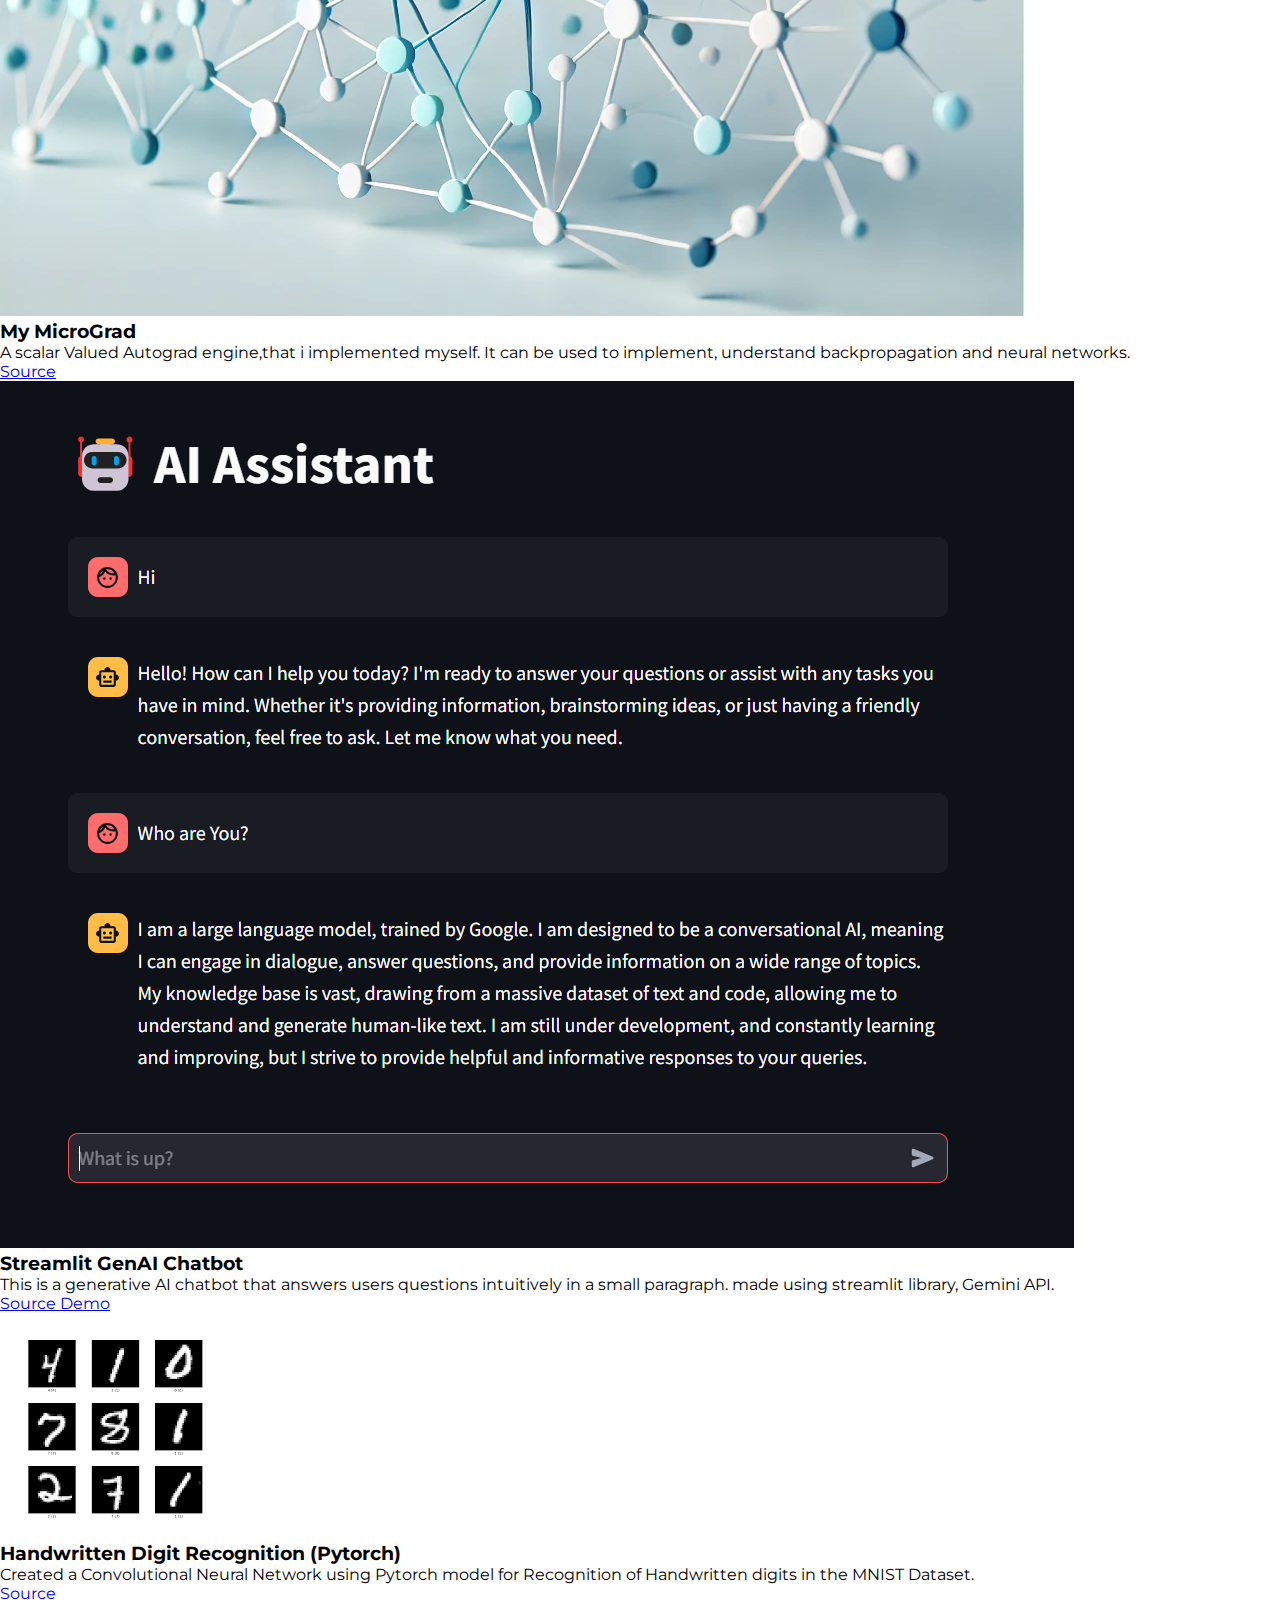
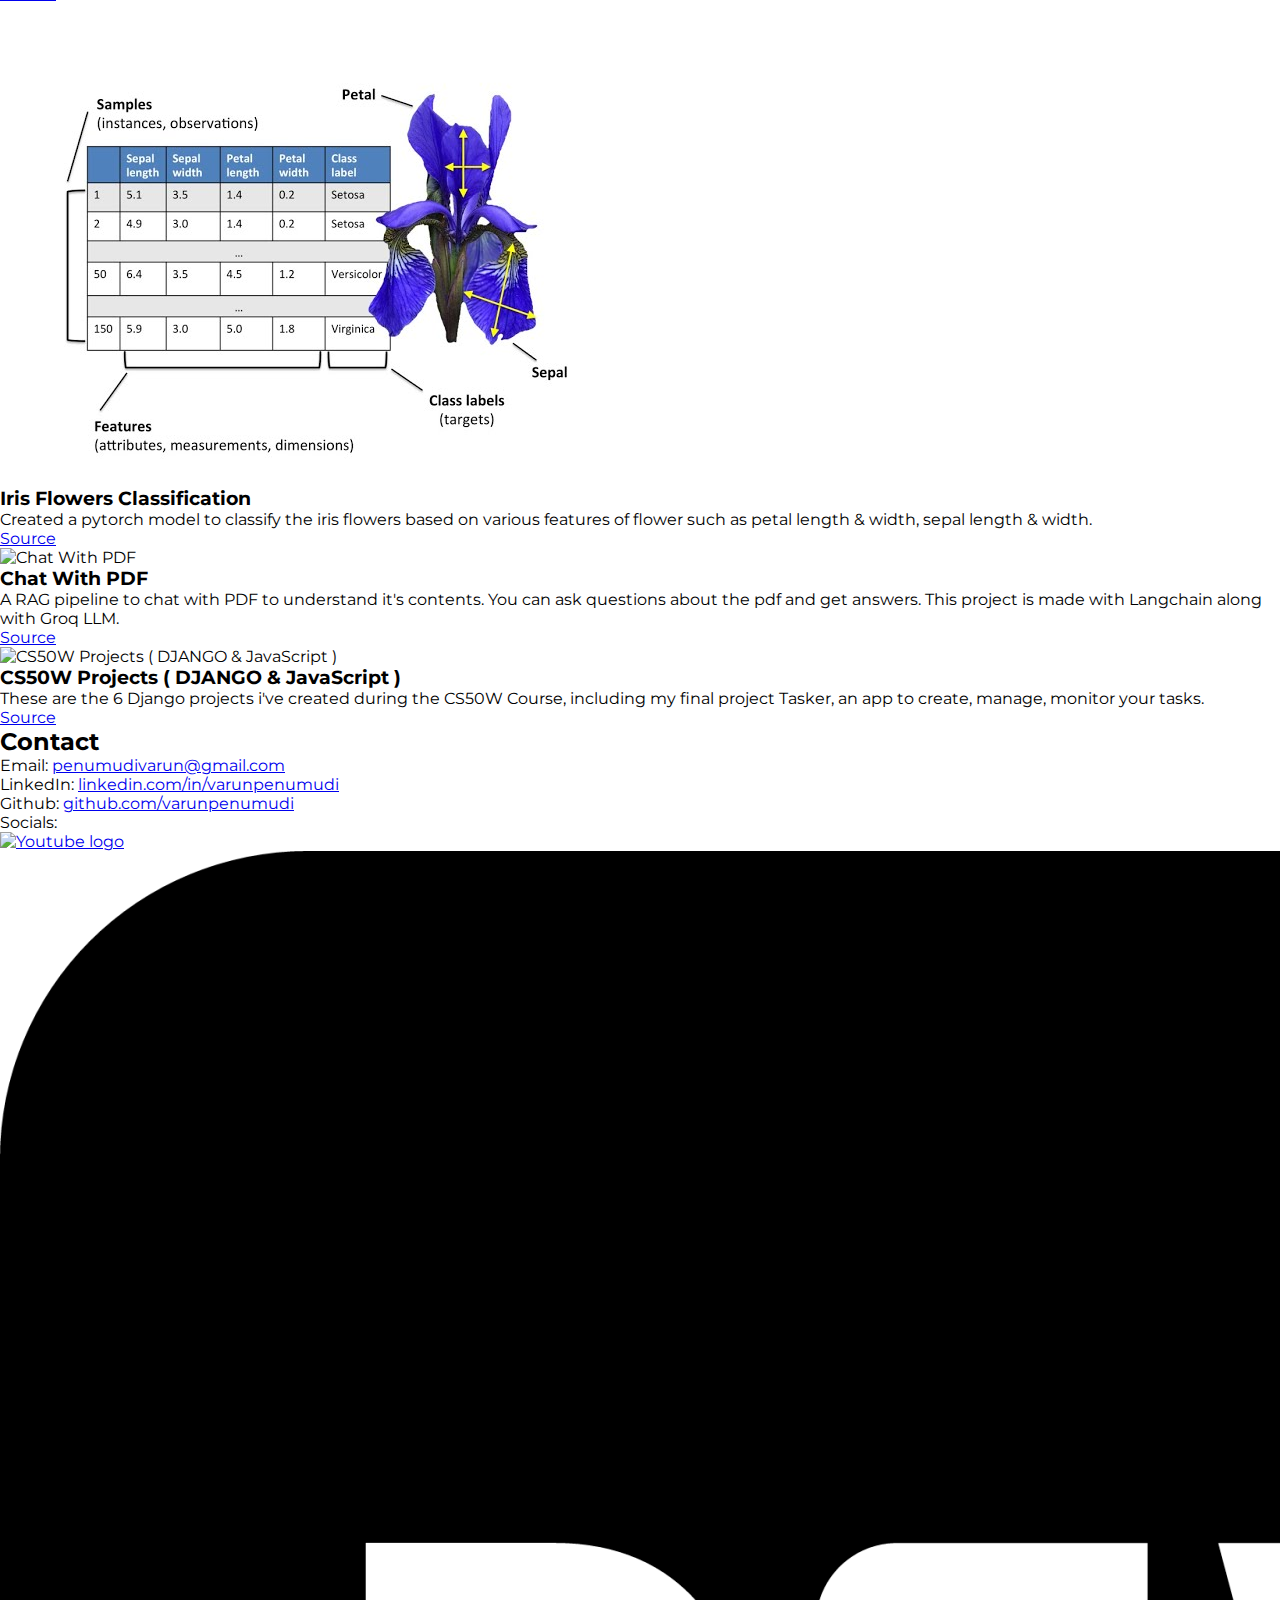
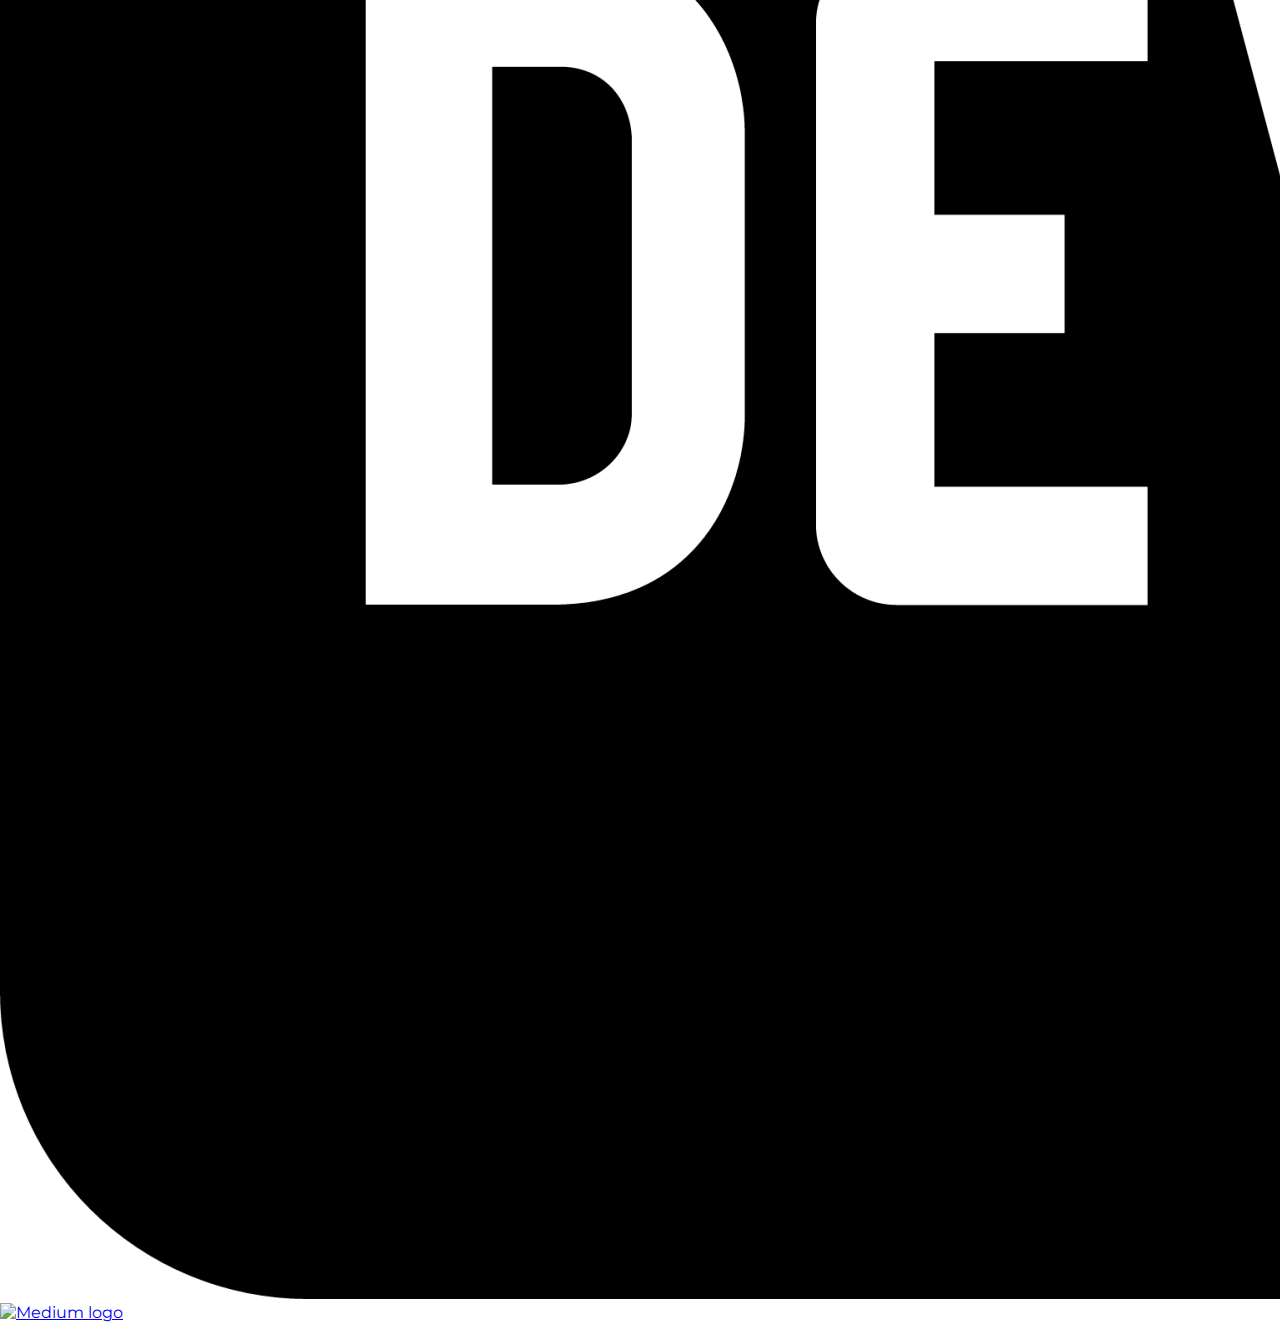
==== commit 7725f7a7: "changed many css styling code and index.html code on website" ====
--- a/index.html
+++ b/index.html
@@ -1,8 +1,9 @@
 <!DOCTYPE html>
+<html class="scroll-smooth">
     <head>
         <meta charset="utf-8">
-        <title> Varun Penumudi </title>
-        <meta name="description" content="">
+        <title>Varun Penumudi</title>
+        <meta name="description" content="Personal portfolio website of Varun Penumudi">
         <meta name="viewport" content="width=device-width, initial-scale=1">
 
         <script src="static/certificates.js"></script>
@@ -13,168 +14,229 @@
         <link rel="stylesheet" href="styles.css">
     </head>
 
-    <body>
+    <body class="bg-gray-900 text-gray-100">
         <!-- NAVBAR TOP -->
-        <header>
-            <nav class="flex justify-between items-center px-11 py-5">
-                <h5 class="cursor-pointer font-bold text-2xl"> <a href=""> Varun Penumudi </a></h5>
-                <div class="flex space-x-16 max-md:flex-col">
-                    <div class="ml-16"><a href="#hero" class="group transition duration-300">
+        <header class="sticky top-0 z-50 bg-gray-900/95 backdrop-blur-sm border-b border-gray-800">
+            <nav class="flex justify-between items-center px-4 sm:px-6 md:px-11 py-4 max-w-7xl mx-auto">
+                <h5 class="cursor-pointer font-bold text-xl sm:text-2xl text-white"> 
+                    <a href=""> Varun Penumudi </a>
+                </h5>
+                
+                <!-- Mobile Menu Button -->
+                <button id="mobile-menu-button" class="md:hidden p-2 rounded-lg hover:bg-gray-800">
+                    <svg class="w-6 h-6" fill="none" stroke="currentColor" viewBox="0 0 24 24">
+                        <path stroke-linecap="round" stroke-linejoin="round" stroke-width="2" d="M4 6h16M4 12h16M4 18h16"></path>
+                    </svg>
+                </button>
+
+                <!-- Desktop Menu -->
+                <div class="hidden md:flex space-x-8">
+                    <a href="#hero" class="group transition-colors duration-300 hover:text-sky-400">
                         Home
-                        <span class="block max-w-0 group-hover:max-w-full transition-all duration-500 h-0.5 bg-sky-600"></span>
-                    </a></div>
-                    <div><a href="#about-me" class="group">
+                        <span class="block max-w-0 group-hover:max-w-full transition-all duration-500 h-0.5 bg-sky-400"></span>
+                    </a>
+                    <a href="#about-me" class="group transition-colors duration-300 hover:text-sky-400">
                         About Me
-                        <span class="block max-w-0 group-hover:max-w-full transition-all duration-500 h-0.5 bg-sky-600"></span>
-                    </a></div>
-                    <div><a href="#skills" class="group">
+                        <span class="block max-w-0 group-hover:max-w-full transition-all duration-500 h-0.5 bg-sky-400"></span>
+                    </a>
+                    <a href="#skills" class="group transition-colors duration-300 hover:text-sky-400">
                         Skills & Certs
-                        <span class="block max-w-0 group-hover:max-w-full transition-all duration-500 h-0.5 bg-sky-600"></span>
-                    </a></div>
-                    <div><a href="#projects" class="group">
+                        <span class="block max-w-0 group-hover:max-w-full transition-all duration-500 h-0.5 bg-sky-400"></span>
+                    </a>
+                    <a href="#projects" class="group transition-colors duration-300 hover:text-sky-400">
                         Projects
-                        <span class="block max-w-0 group-hover:max-w-full transition-all duration-500 h-0.5 bg-sky-600"></span>
-                    </a></div>
-                    <!-- <div><a href="#" class="group">Achievements</a></div> -->
-                    <div><a href="#contact" class="group">
+                        <span class="block max-w-0 group-hover:max-w-full transition-all duration-500 h-0.5 bg-sky-400"></span>
+                    </a>
+                    <a href="#contact" class="group transition-colors duration-300 hover:text-sky-400">
                         Contact
-                        <span class="block max-w-0 group-hover:max-w-full transition-all duration-500 h-0.5 bg-sky-600"></span>
-                    </a></div>
+                        <span class="block max-w-0 group-hover:max-w-full transition-all duration-500 h-0.5 bg-sky-400"></span>
+                    </a>
                 </div>
             </nav>
+
+            <!-- Mobile Menu -->
+            <div id="mobile-menu" class="hidden md:hidden px-4 py-2 bg-gray-900/95 border-b border-gray-800">
+                <div class="flex flex-col space-y-3 pb-3">
+                    <a href="#hero" class="text-gray-300 hover:text-sky-400 transition-colors">Home</a>
+                    <a href="#about-me" class="text-gray-300 hover:text-sky-400 transition-colors">About Me</a>
+                    <a href="#skills" class="text-gray-300 hover:text-sky-400 transition-colors">Skills & Certs</a>
+                    <a href="#projects" class="text-gray-300 hover:text-sky-400 transition-colors">Projects</a>
+                    <a href="#contact" class="text-gray-300 hover:text-sky-400 transition-colors">Contact</a>
+                </div>
+            </div>
         </header>
 
-
         <!-- Hero Section -->
-        <div id="hero" class="px-24 mx-40 my-10  h-[65vh] flex justify-between items-center border rounded-md space-y-reverse space-y-10
-            max-md:flex-col-reverse max-md:mx-2 max-md:px-4 max-md:py-10"
-        >
-            <div class="items-center h-96 space-y-4 max-sm:h-auto"> 
-                <h1 class="text-6xl mb-1 leading-tight max-sm:text-3xl"> This is <br class="max-sm:hidden"> Varun Penumudi </h1>
-                <div class="px-1 text-xl max-sm:text-base"> I am intrested in Python, Django and Machine Learning</div>
-
-                <div class="cta py-3 flex space-x-4">
-                    <a href="#contact"> <button class="border-2 rounded-md p-2 hover:bg-white hover:text-black"> Contact</button> </a>
-                    <a href="#projects"> <button class="border-2 rounded-md p-2 hover:bg-white hover:text-black"> Projects</button> </a>
+        <div id="hero" class="px-4 sm:px-6 md:px-24 max-w-7xl mx-auto my-6 sm:my-10 min-h-[calc(100vh-6rem)] flex justify-between items-center border border-gray-800 rounded-lg bg-gray-900/50 backdrop-blur-sm
+            md:space-y-reverse md:space-y-10 max-md:flex-col-reverse max-md:py-8">
+            <div class="space-y-4 sm:space-y-6 max-w-xl px-4 sm:px-0"> 
+                <h1 class="text-3xl sm:text-4xl md:text-6xl font-bold text-white leading-tight"> 
+                    This is <br class="max-sm:hidden"> Varun Penumudi 
+                </h1>
+                <div class="text-base sm:text-lg md:text-xl text-gray-300"> 
+                    I am interested in Python, Django and Machine Learning
+                </div>
+
+                <div class="flex space-x-4">
+                    <a href="#contact"> 
+                        <button class="px-4 sm:px-6 py-2 text-sm sm:text-base border-2 border-sky-400 text-sky-400 rounded-md transition-colors hover:bg-sky-400 hover:text-white">
+                            Contact
+                        </button> 
+                    </a>
+                    <a href="#projects"> 
+                        <button class="px-4 sm:px-6 py-2 text-sm sm:text-base border-2 border-gray-300 rounded-md transition-colors hover:bg-white hover:text-gray-900">
+                            Projects
+                        </button> 
+                    </a>
                 </div>
                 <div class="flex space-x-6 items-center">
-                    <a href="https://github.com/varunpenumudi"><img src="assets/appicons/github.png" alt="github-logo" class="h-8"></a>
-                    <a href="https://linkedin.com/in/varunpenumudi"><img src="assets/appicons/linkedin.png" alt="linkedin-logo" class="h-8"></a>
-                    <a href="https://dev.to/varunpenumudi"><img src="assets/appicons/devto.png" alt="devto-logo" class="h-8"></a>
-                </div>
-            </div>
-            <div class="flex justify-center items-center pl-5 w-96">
-                <div class="profile-pic rounded-full">
-                    <img src="assets/profile-pic.jpg" alt="profile-pic" class="rounded-full h-[50vh] max-sm:h-[20vh]">
-                </div>
-            </div>
-        </div>
-
+                    <a href="https://github.com/varunpenumudi" class="transition-transform hover:scale-110">
+                        <img src="assets/appicons/github.png" alt="github-logo" class="h-6 sm:h-8">
+                    </a>
+                    <a href="https://linkedin.com/in/varunpenumudi" class="transition-transform hover:scale-110">
+                        <img src="assets/appicons/linkedin.png" alt="linkedin-logo" class="h-6 sm:h-8">
+                    </a>
+                    <a href="https://dev.to/varunpenumudi" class="transition-transform hover:scale-110">
+                        <img src="assets/appicons/devto.png" alt="devto-logo" class="h-6 sm:h-8">
+                    </a>
+                </div>
+            </div>
+            <div class="flex justify-center items-center w-full sm:w-96 mb-6 sm:mb-0">
+                <div class="rounded-full ring-4 ring-sky-400/50 p-2">
+                    <img src="assets/profile-pic.jpg" alt="profile-pic" class="rounded-full w-48 h-48 sm:w-64 sm:h-64 md:w-80 md:h-80 object-cover">
+                </div>
+            </div>
+        </div>
 
         <!-- About Section -->
-        <div id="about-me" class="flex-col mx-40 my-20 max-sm:mx-2">
-            <div class="text-4xl text-center cursor-pointer hover:underline underline-offset-8">
+        <div id="about-me" class="px-4 sm:px-6 md:px-24 max-w-7xl mx-auto my-16 sm:my-20">
+            <h2 class="text-2xl sm:text-3xl md:text-4xl font-bold text-center text-white mb-8 sm:mb-10 hover:text-sky-400 transition-colors">
                 About me
-                <span class="block max-w-0 group-hover:max-w-full transition-all duration-500 h-0.5 bg-sky-600"></span>
-            </div>
-            <div class="px-14 py-10 my-8 border rounded-md ">
-                <p class="text-lg leading-8 max-sm:text-base">
-                    👋 Hi! I’m Varun, a final-year bachelor’s student in Electronics and Communication Engineering with a passion for programming and electronics. 
-                    I enjoy working with Python,Django and Machine Learning.
+            </h2>
+            <div class="p-6 sm:p-8 border border-gray-800 rounded-lg bg-gray-900/50 backdrop-blur-sm">
+                <p class="text-base sm:text-lg leading-relaxed text-gray-300">
+                    👋 Hi! I'm Varun, a final-year bachelor's student in Electronics and Communication Engineering with a passion for programming and electronics. 
+                    I enjoy working with Python, Django and Machine Learning.
                     I have acquired CS50 Certifications on Python, Web development with Django and JavaScript and kaggle Certifications on Machine Learning.
                     I have also done Projects on Django and ML using Python, JavaScript and HTML. I like to work and collab with anyone working on projects related to these.
                 </p>
             </div>
         </div>
 
-
-        <!-- Skils&Certs Section -->
-        <div id="skills" class="flex-col mx-44 my-20 max-sm:mx-2">
+        <!-- Skills&Certs Section -->
+        <div id="skills" class="px-4 sm:px-6 md:px-24 max-w-7xl mx-auto my-16 sm:my-20">
+            <h2 class="text-2xl sm:text-3xl md:text-4xl font-bold text-center text-white mb-8 sm:mb-10 hover:text-sky-400 transition-colors">
+                Skills & Certifications
+            </h2>
+            
             <!-- Skills -->
-            <div class="text-4xl text-center cursor-pointer hover:underline underline-offset-8"> Skills & Certifications </div>
-            <div class="px-14 my-8 space-y-2 border rounded-md py-10">
-                <h1 class="text-3xl hover:underline underline-offset-8 mb-3"> Skills </h1>
-                <div>
-                    <span class="text-xl cursor-pointer w-48 inline-block max-sm:block"> Languages:   </span> 
-                    <img src="https://img.shields.io/badge/python-3670A0?style=for-the-badge&logo=python&logoColor=ffdd54" alt="python" class="inline-block px-1 py-2"> 
-                    <img src="https://img.shields.io/badge/html5-%23E34F26.svg?style=for-the-badge&logo=html5&logoColor=white" alt="HTML5" class="inline-block px-1 py-2"> 
-                    <img src="https://img.shields.io/badge/css3-%231572B6.svg?style=for-the-badge&logo=css3&logoColor=white" alt="CSS3" class="inline-block px-1 py-2"> 
-                    <img src="https://img.shields.io/badge/javascript-%23323330.svg?style=for-the-badge&logo=javascript&logoColor=%23F7DF1E" alt="JavaScript" class="inline-block px-1 py-2"> 
-                    <img src="https://img.shields.io/badge/java-%23ED8B00.svg?style=for-the-badge&logo=openjdk&logoColor=white" alt="Java" class="inline-block px-1"> 
-                    <img src="https://img.shields.io/badge/postgres-%23316192.svg?style=for-the-badge&logo=postgresql&logoColor=white" alt="Postgres" class="inline-block px-1 py-2"> 
-                </div>
-                <div>
-                    <span class="text-xl cursor-pointer w-48 inline-block max-sm:block"> Web Frameworks:   </span> 
-                    <img src="https://img.shields.io/badge/django-%23092E20.svg?style=for-the-badge&logo=django&logoColor=white" alt="Django" class="inline-block px-1 py-2"> 
-                    <img src="https://img.shields.io/badge/react-%2320232a.svg?style=for-the-badge&logo=react&logoColor=%2361DAFB" alt="React" class="inline-block px-1 py-2"> 
-                    <img src="https://img.shields.io/badge/FastAPI-005571?style=for-the-badge&logo=fastapi" alt="FastAPI" class="inline-block px-1 py-2"> 
-                </div>
-                <div>
-                    <span class="text-xl cursor-pointer w-48 inline-block max-sm:block"> AI & ML:   </span> 
-                    <img src="https://img.shields.io/badge/pandas-%23150458.svg?style=for-the-badge&logo=pandas&logoColor=white" alt="Pandas" class="inline-block px-1 py-2"> 
-                    <img src="https://img.shields.io/badge/scikit--learn-%23F7931E.svg?style=for-the-badge&logo=scikit-learn&logoColor=white" alt="Sklearn" class="inline-block px-1 py-2"> 
-                    <img src="https://img.shields.io/badge/PyTorch-%23EE4C2C.svg?style=for-the-badge&logo=PyTorch&logoColor=white" alt="Pytorch" class="inline-block px-1 py-2"> 
-                    <img src="https://img.shields.io/badge/TensorFlow-%23FF6F00.svg?style=for-the-badge&logo=TensorFlow&logoColor=white" alt="TensorFlow" class="inline-block px-1 py-2">
-                </div>
-                <div>
-                    <span class="text-xl cursor-pointer w-48 inline-block max-sm:block"> Other:   </span> 
-                    <img src="https://img.shields.io/badge/git-%23F05033.svg?style=for-the-badge&logo=git&logoColor=white" alt="Git" class="inline-block px-1 py-2"> 
-                    <img src="https://img.shields.io/badge/github-%23121011.svg?style=for-the-badge&logo=github&logoColor=white" alt="Github" class="inline-block px-1 py-2"> 
-                    <img src="https://img.shields.io/badge/-Arduino-00979D?style=for-the-badge&logo=Arduino&logoColor=white" alt="Arduino" class="inline-block px-1 py-2"> 
-                    <img src="https://img.shields.io/badge/Canva-%2300C4CC.svg?style=for-the-badge&logo=Canva&logoColor=white" alt="Canva" class="inline-block px-1 py-2">
+            <div class="p-6 sm:p-8 border border-gray-800 rounded-lg bg-gray-900/50 backdrop-blur-sm mb-8 sm:mb-10">
+                <h3 class="text-xl sm:text-2xl font-bold text-white mb-6">Skills</h3>
+                <div class="space-y-6">
+                    <div class="flex flex-wrap gap-4">
+                        <span class="text-lg sm:text-xl text-gray-300 w-full sm:w-48 mb-2 sm:mb-0">Languages:</span> 
+                        <div class="flex flex-wrap gap-2">
+                            <img src="https://img.shields.io/badge/python-3670A0?style=for-the-badge&logo=python&logoColor=ffdd54" alt="python"> 
+                            <img src="https://img.shields.io/badge/html5-%23E34F26.svg?style=for-the-badge&logo=html5&logoColor=white" alt="HTML5"> 
+                            <img src="https://img.shields.io/badge/css3-%231572B6.svg?style=for-the-badge&logo=css3&logoColor=white" alt="CSS3"> 
+                            <img src="https://img.shields.io/badge/javascript-%23323330.svg?style=for-the-badge&logo=javascript&logoColor=%23F7DF1E" alt="JavaScript"> 
+                            <img src="https://img.shields.io/badge/java-%23ED8B00.svg?style=for-the-badge&logo=openjdk&logoColor=white" alt="Java"> 
+                            <img src="https://img.shields.io/badge/postgres-%23316192.svg?style=for-the-badge&logo=postgresql&logoColor=white" alt="Postgres">
+                        </div>
+                    </div>
+                    <div class="flex flex-wrap gap-4">
+                        <span class="text-lg sm:text-xl text-gray-300 w-full sm:w-48 mb-2 sm:mb-0">Web Frameworks:</span>
+                        <div class="flex flex-wrap gap-2">
+                            <img src="https://img.shields.io/badge/django-%23092E20.svg?style=for-the-badge&logo=django&logoColor=white" alt="Django"> 
+                            <img src="https://img.shields.io/badge/react-%2320232a.svg?style=for-the-badge&logo=react&logoColor=%2361DAFB" alt="React"> 
+                            <img src="https://img.shields.io/badge/FastAPI-005571?style=for-the-badge&logo=fastapi" alt="FastAPI">
+                        </div>
+                    </div>
+                    <div class="flex flex-wrap gap-4">
+                        <span class="text-lg sm:text-xl text-gray-300 w-full sm:w-48 mb-2 sm:mb-0">AI & ML:</span>
+                        <div class="flex flex-wrap gap-2">
+                            <img src="https://img.shields.io/badge/pandas-%23150458.svg?style=for-the-badge&logo=pandas&logoColor=white" alt="Pandas"> 
+                            <img src="https://img.shields.io/badge/scikit--learn-%23F7931E.svg?style=for-the-badge&logo=scikit-learn&logoColor=white" alt="Sklearn"> 
+                            <img src="https://img.shields.io/badge/PyTorch-%23EE4C2C.svg?style=for-the-badge&logo=PyTorch&logoColor=white" alt="Pytorch"> 
+                            <img src="https://img.shields.io/badge/TensorFlow-%23FF6F00.svg?style=for-the-badge&logo=TensorFlow&logoColor=white" alt="TensorFlow">
+                        </div>
+                    </div>
+                    <div class="flex flex-wrap gap-4">
+                        <span class="text-lg sm:text-xl text-gray-300 w-full sm:w-48 mb-2 sm:mb-0">Other:</span>
+                        <div class="flex flex-wrap gap-2">
+                            <img src="https://img.shields.io/badge/git-%23F05033.svg?style=for-the-badge&logo=git&logoColor=white" alt="Git"> 
+                            <img src="https://img.shields.io/badge/github-%23121011.svg?style=for-the-badge&logo=github&logoColor=white" alt="Github"> 
+                            <img src="https://img.shields.io/badge/-Arduino-00979D?style=for-the-badge&logo=Arduino&logoColor=white" alt="Arduino"> 
+                            <img src="https://img.shields.io/badge/Canva-%2300C4CC.svg?style=for-the-badge&logo=Canva&logoColor=white" alt="Canva">
+                        </div>
+                    </div>
                 </div>
             </div>
 
             <!-- Certificates -->
-            <div id="certifications" class="px-14 py-10 my-8 space-y-2 w-full will-change-scroll border rounded-md">
-                <h1 class="text-3xl hover:underline underline-offset-8 mb-3"> Certifications </h1>
-                <div id="certs-container" class="flex flex-row overflow-x-scroll 
-                    [&::-webkit-scrollbar]:w-2
+            <div class="p-6 sm:p-8 border border-gray-800 rounded-lg bg-gray-900/50 backdrop-blur-sm">
+                <h3 class="text-xl sm:text-2xl font-bold text-white mb-6">Certifications</h3>
+                <div id="certs-container" class="flex overflow-x-auto gap-4 sm:gap-6 pb-4
+                    [&::-webkit-scrollbar]:h-2
                     [&::-webkit-scrollbar-track]:rounded-full
-                    [&::-webkit-scrollbar-track]:bg-gray-100
+                    [&::-webkit-scrollbar-track]:bg-gray-800
                     [&::-webkit-scrollbar-thumb]:rounded-full
-                    dark:[&::-webkit-scrollbar-track]:bg-neutral-700
-                    dark:[&::-webkit-scrollbar-thumb]:bg-neutral-500"
-                >
-                </div>
-            </div>
-        </div>
-
+                    [&::-webkit-scrollbar-thumb]:bg-gray-600
+                    hover:[&::-webkit-scrollbar-thumb]:bg-gray-500">
+                </div>
+            </div>
+        </div>
 
         <!-- Projects Section -->
-        <div id="projects" class="flex-col mx-40 my-20 max-sm:mx-2">
-            <div class="mb-10 text-4xl text-center cursor-pointer hover:underline underline-offset-8">Projects</div>
-            <div class="border rounded-md p-10">
-                <div id="projects-container" class="flex flex-row overflow-x-scroll p-10
-                    [&::-webkit-scrollbar]:w-2
+        <div id="projects" class="px-4 sm:px-6 md:px-24 max-w-7xl mx-auto my-16 sm:my-20">
+            <h2 class="text-2xl sm:text-3xl md:text-4xl font-bold text-center text-white mb-8 sm:mb-10 hover:text-sky-400 transition-colors">
+                Projects
+            </h2>
+            <div class="p-6 sm:p-8 border border-gray-800 rounded-lg bg-gray-900/50 backdrop-blur-sm">
+                <div id="projects-container" class="flex overflow-x-auto gap-4 sm:gap-6 pb-4
+                    [&::-webkit-scrollbar]:h-2
                     [&::-webkit-scrollbar-track]:rounded-full
-                    [&::-webkit-scrollbar-track]:bg-gray-100
+                    [&::-webkit-scrollbar-track]:bg-gray-800
                     [&::-webkit-scrollbar-thumb]:rounded-full
-                    dark:[&::-webkit-scrollbar-track]:bg-neutral-700
-                    dark:[&::-webkit-scrollbar-thumb]:bg-neutral-500"
-                >
-
-                </div>
-            </div>
-            
-        </div>
-
+                    [&::-webkit-scrollbar-thumb]:bg-gray-600
+                    hover:[&::-webkit-scrollbar-thumb]:bg-gray-500">
+                </div>
+            </div>
+        </div>
 
         <!-- Contact Section -->
-        <div id="contact" class="flex-col mx-40 my-20 max-sm:mx-2">
-            <div class="mb-10 text-4xl text-center cursor-pointer hover:underline underline-offset-8">Contact</div>
-            <div class="border rounded-md p-10 space-y-5">
-                <div class="flex"> <div class="w-20 font-bold"> Email: </div>    <a href="mailto:penumudivarun@gmail.com">penumudivarun@gmail.com</a></div>
-                <div class="flex"> <div class="w-20 font-bold"> Linkedin: </div> <a href="https://linkedin.com/in/varunpenumudi">linkedin.com/in/varunpenumudi</a></div>
-                <div class="flex"> <div class="w-20 font-bold"> Github: </div>   <a href="https://github.com/varunpenumudi">github.com/varunpenumudi</a></div>
-
-                <div class="flex space-x-4 items-center">
-                    <div class="w-16 font-bold"> Socials: </div>
-                    <a href="https://youtube.com/@penumudivarun"><img src="https://cdn.brandfetch.io/idVfYwcuQz/w/800/h/564/theme/dark/symbol.png?c=1dxbfHSJFAPEGdCLU4o5B" alt="Youtube logo" class="h-6"></a>
-                    <a href="https://dev.to/varunpenumudi"><img src="assets/appicons/devto.png" alt="devto-logo" class="h-7"></a>
-                    <a href="https://medium.com/@penumudivarun"><img src="https://cdn.brandfetch.io/idIlQtGZ76/w/400/h/400/theme/dark/icon.jpeg?c=1dxbfHSJFAPEGdCLU4o5B" alt="Medium logo" class="h-7"></a>
-                </div>
-
+        <div id="contact" class="px-4 sm:px-6 md:px-24 max-w-7xl mx-auto my-16 sm:my-20">
+            <h2 class="text-2xl sm:text-3xl md:text-4xl font-bold text-center text-white mb-8 sm:mb-10 hover:text-sky-400 transition-colors">
+                Contact
+            </h2>
+            <div class="p-6 sm:p-8 border border-gray-800 rounded-lg bg-gray-900/50 backdrop-blur-sm space-y-6">
+                <div class="flex flex-col sm:flex-row sm:items-center gap-2 sm:gap-0">
+                    <span class="font-bold text-gray-300 sm:w-24">Email:</span>
+                    <a href="mailto:penumudivarun@gmail.com" class="hover:text-sky-400 transition-colors break-all">penumudivarun@gmail.com</a>
+                </div>
+                <div class="flex flex-col sm:flex-row sm:items-center gap-2 sm:gap-0">
+                    <span class="font-bold text-gray-300 sm:w-24">LinkedIn:</span>
+                    <a href="https://linkedin.com/in/varunpenumudi" class="hover:text-sky-400 transition-colors break-all">linkedin.com/in/varunpenumudi</a>
+                </div>
+                <div class="flex flex-col sm:flex-row sm:items-center gap-2 sm:gap-0">
+                    <span class="font-bold text-gray-300 sm:w-24">Github:</span>
+                    <a href="https://github.com/varunpenumudi" class="hover:text-sky-400 transition-colors break-all">github.com/varunpenumudi</a>
+                </div>
+
+                <div class="flex flex-col sm:flex-row sm:items-center gap-4 sm:gap-6 pt-2">
+                    <span class="font-bold text-gray-300">Socials:</span>
+                    <div class="flex gap-4">
+                        <a href="https://youtube.com/@varunpenumudi" class="transition-transform hover:scale-110">
+                            <img src="https://cdn.brandfetch.io/idVfYwcuQz/w/800/h/564/theme/dark/symbol.png?c=1dxbfHSJFAPEGdCLU4o5B" alt="Youtube logo" class="h-6">
+                        </a>
+                        <a href="https://dev.to/varunpenumudi" class="transition-transform hover:scale-110">
+                            <img src="assets/appicons/devto.png" alt="devto-logo" class="h-7">
+                        </a>
+                        <a href="https://medium.com/@penumudivarun" class="transition-transform hover:scale-110">
+                            <img src="https://cdn.brandfetch.io/idIlQtGZ76/w/400/h/400/theme/dark/icon.jpeg?c=1dxbfHSJFAPEGdCLU4o5B" alt="Medium logo" class="h-7">
+                        </a>
+                    </div>
+                </div>
             </div>
         </div>
     </body>
--- a/styles.css
+++ b/styles.css
@@ -1,16 +1,34 @@
-@import url('https://fonts.googleapis.com/css2?family=Montserrat:wght@500&display=swap');
+@import url('https://fonts.googleapis.com/css2?family=Montserrat:wght@400;500;600;700&display=swap');
 
-/* root (i.e. html) element properties */
-:root {
-    font-size: 16px;
+* {
+    margin: 0;
+    padding: 0;
+    box-sizing: border-box;
+}
+
+body {
     font-family: 'Montserrat', sans-serif;
-    --text-primary: #b6b6b6;
-    --bg-primary: #24252A;
+}
 
+/* Smooth scrolling for the entire page */
+html {
     scroll-behavior: smooth;
 }
 
-body {
-    background-color: var(--bg-primary);
-    color: var(--text-primary);
+/* Custom scrollbar for the main page */
+::-webkit-scrollbar {
+    width: 8px;
+}
+
+::-webkit-scrollbar-track {
+    background: #1a1b1e;
+}
+
+::-webkit-scrollbar-thumb {
+    background: #374151;
+    border-radius: 4px;
+}
+
+::-webkit-scrollbar-thumb:hover {
+    background: #4b5563;
 }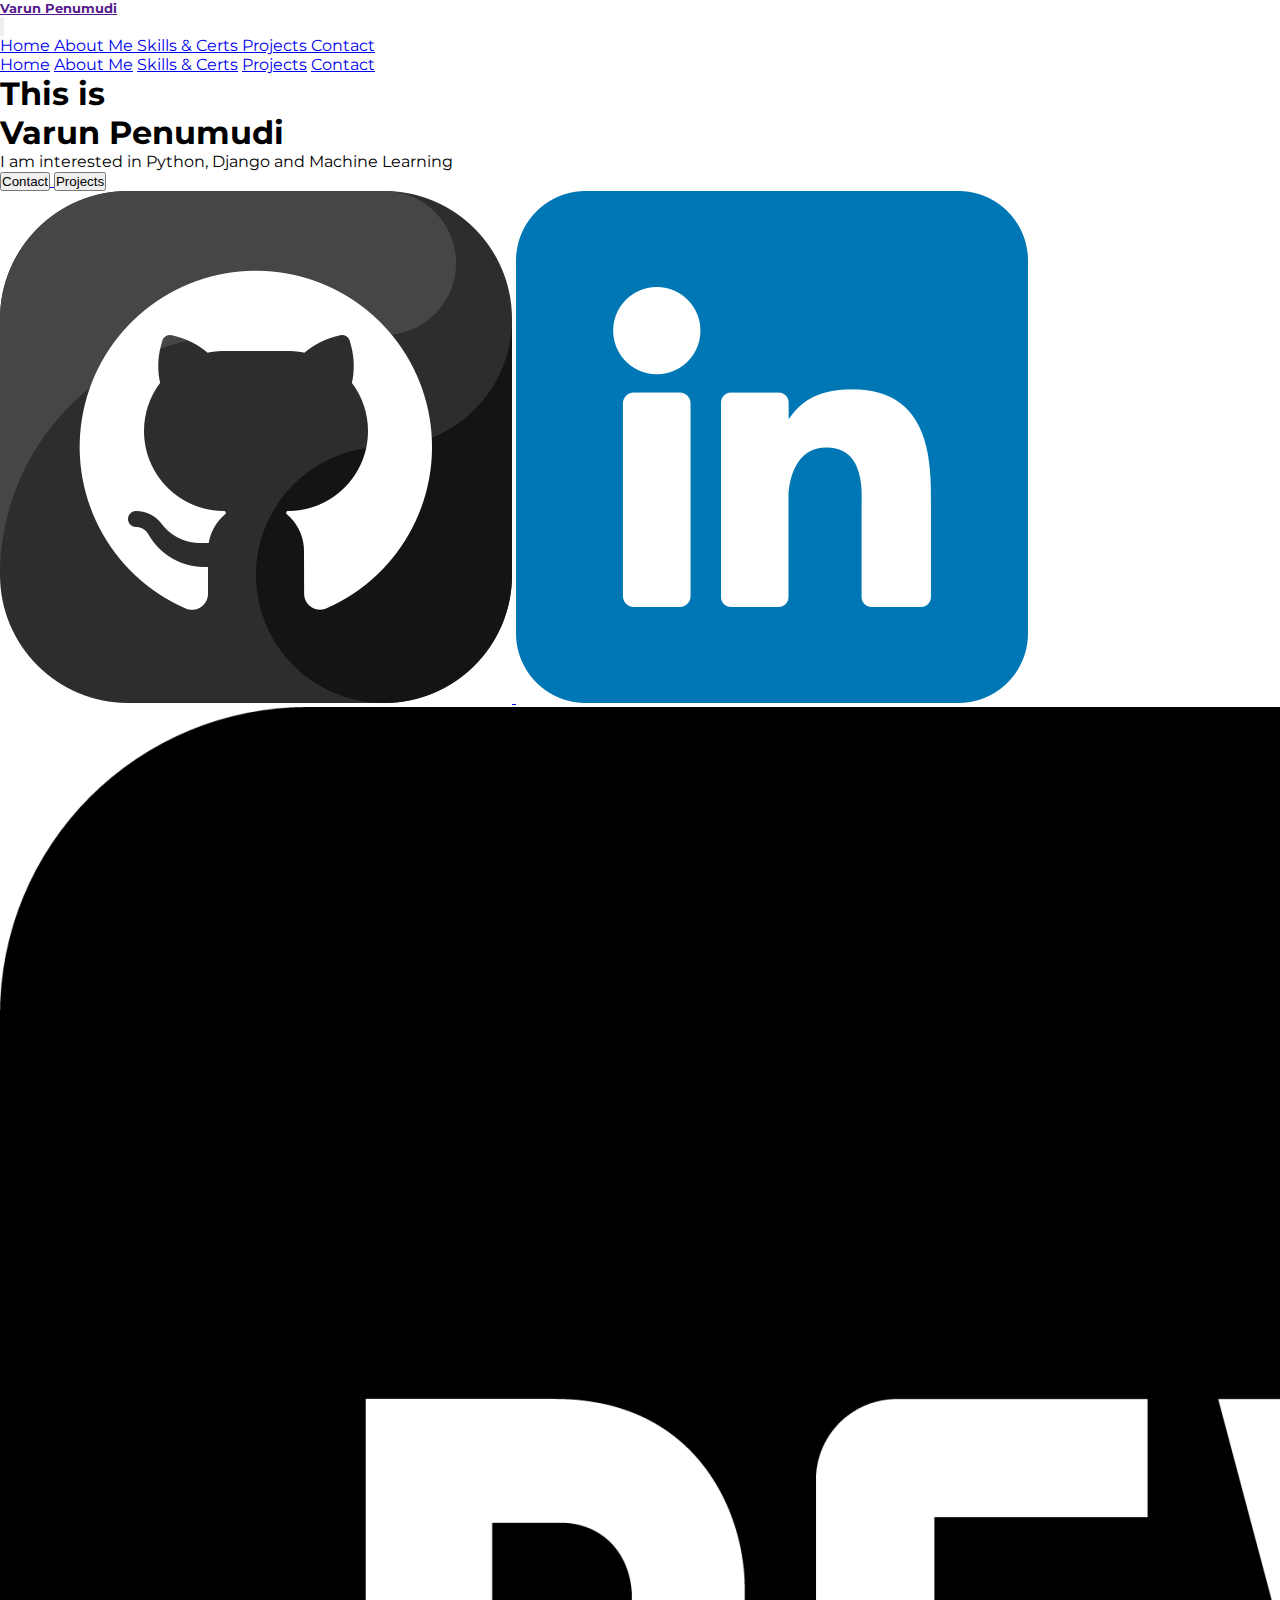
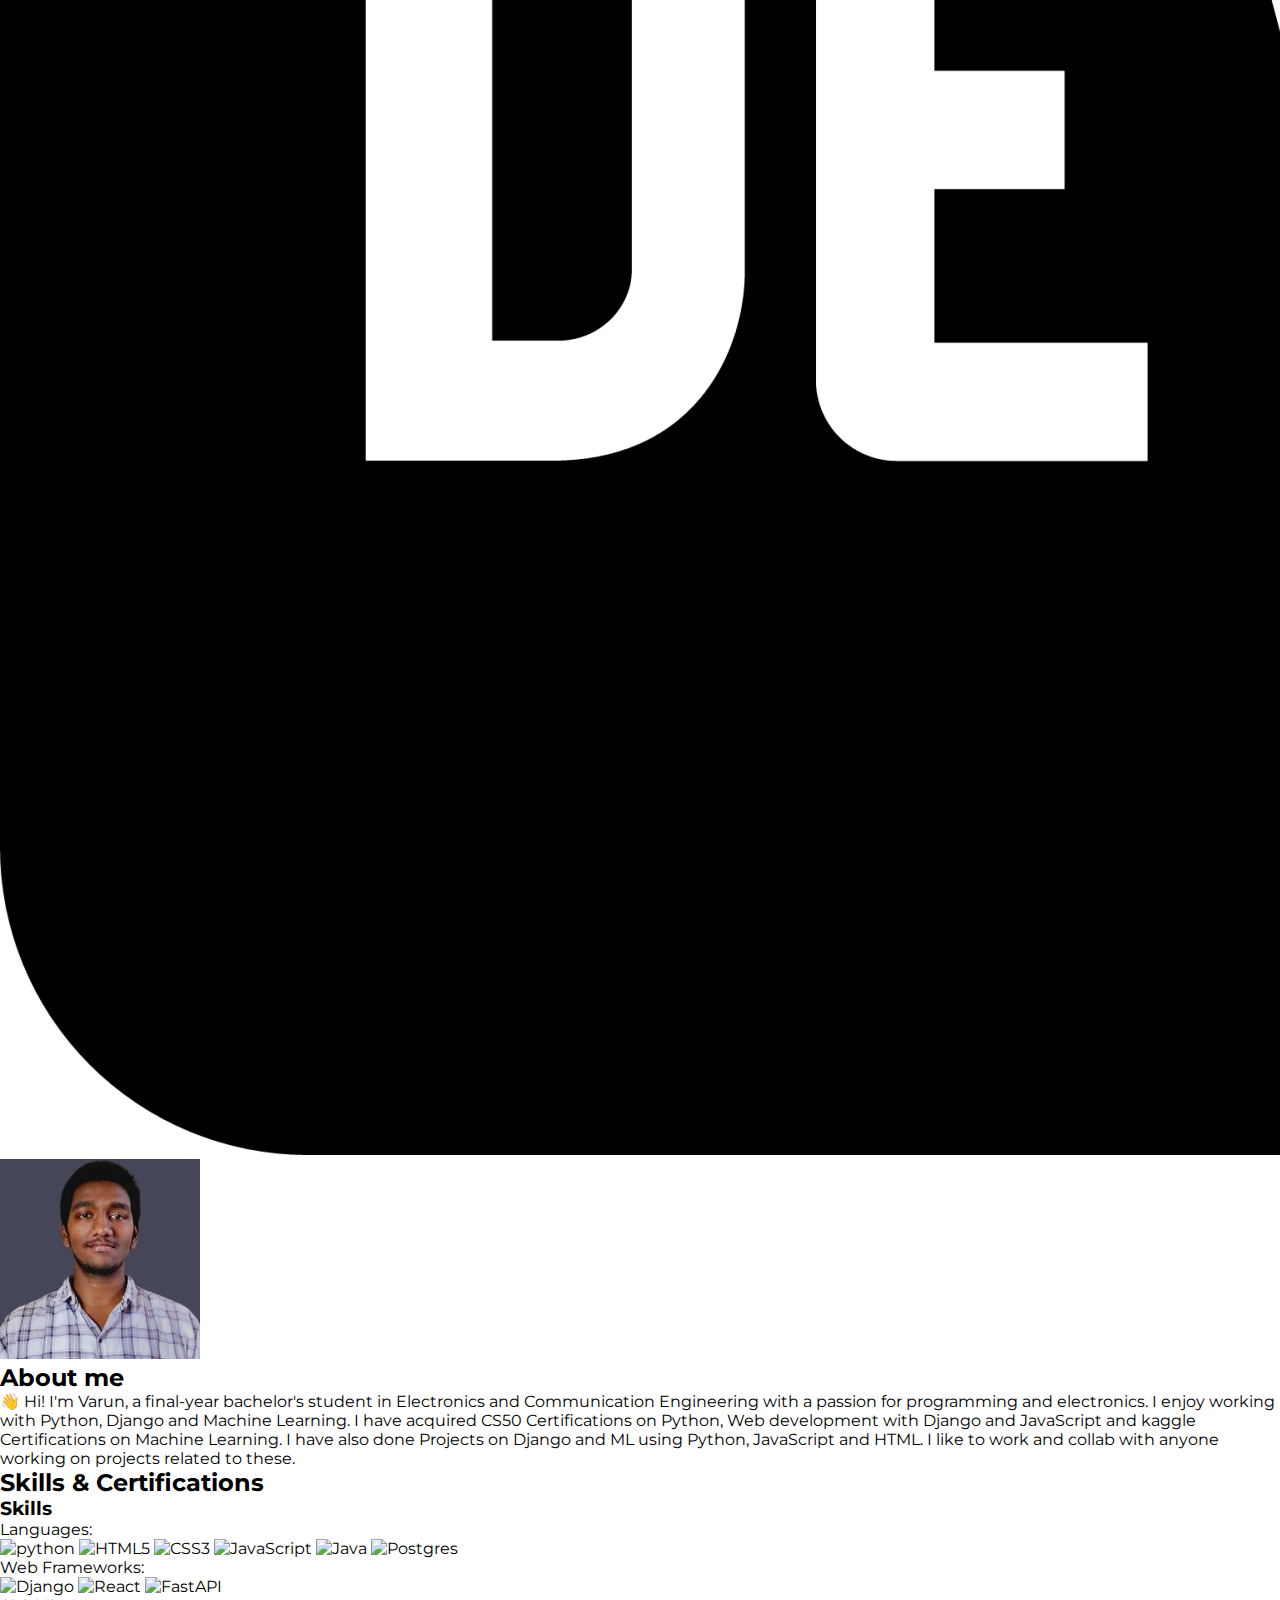
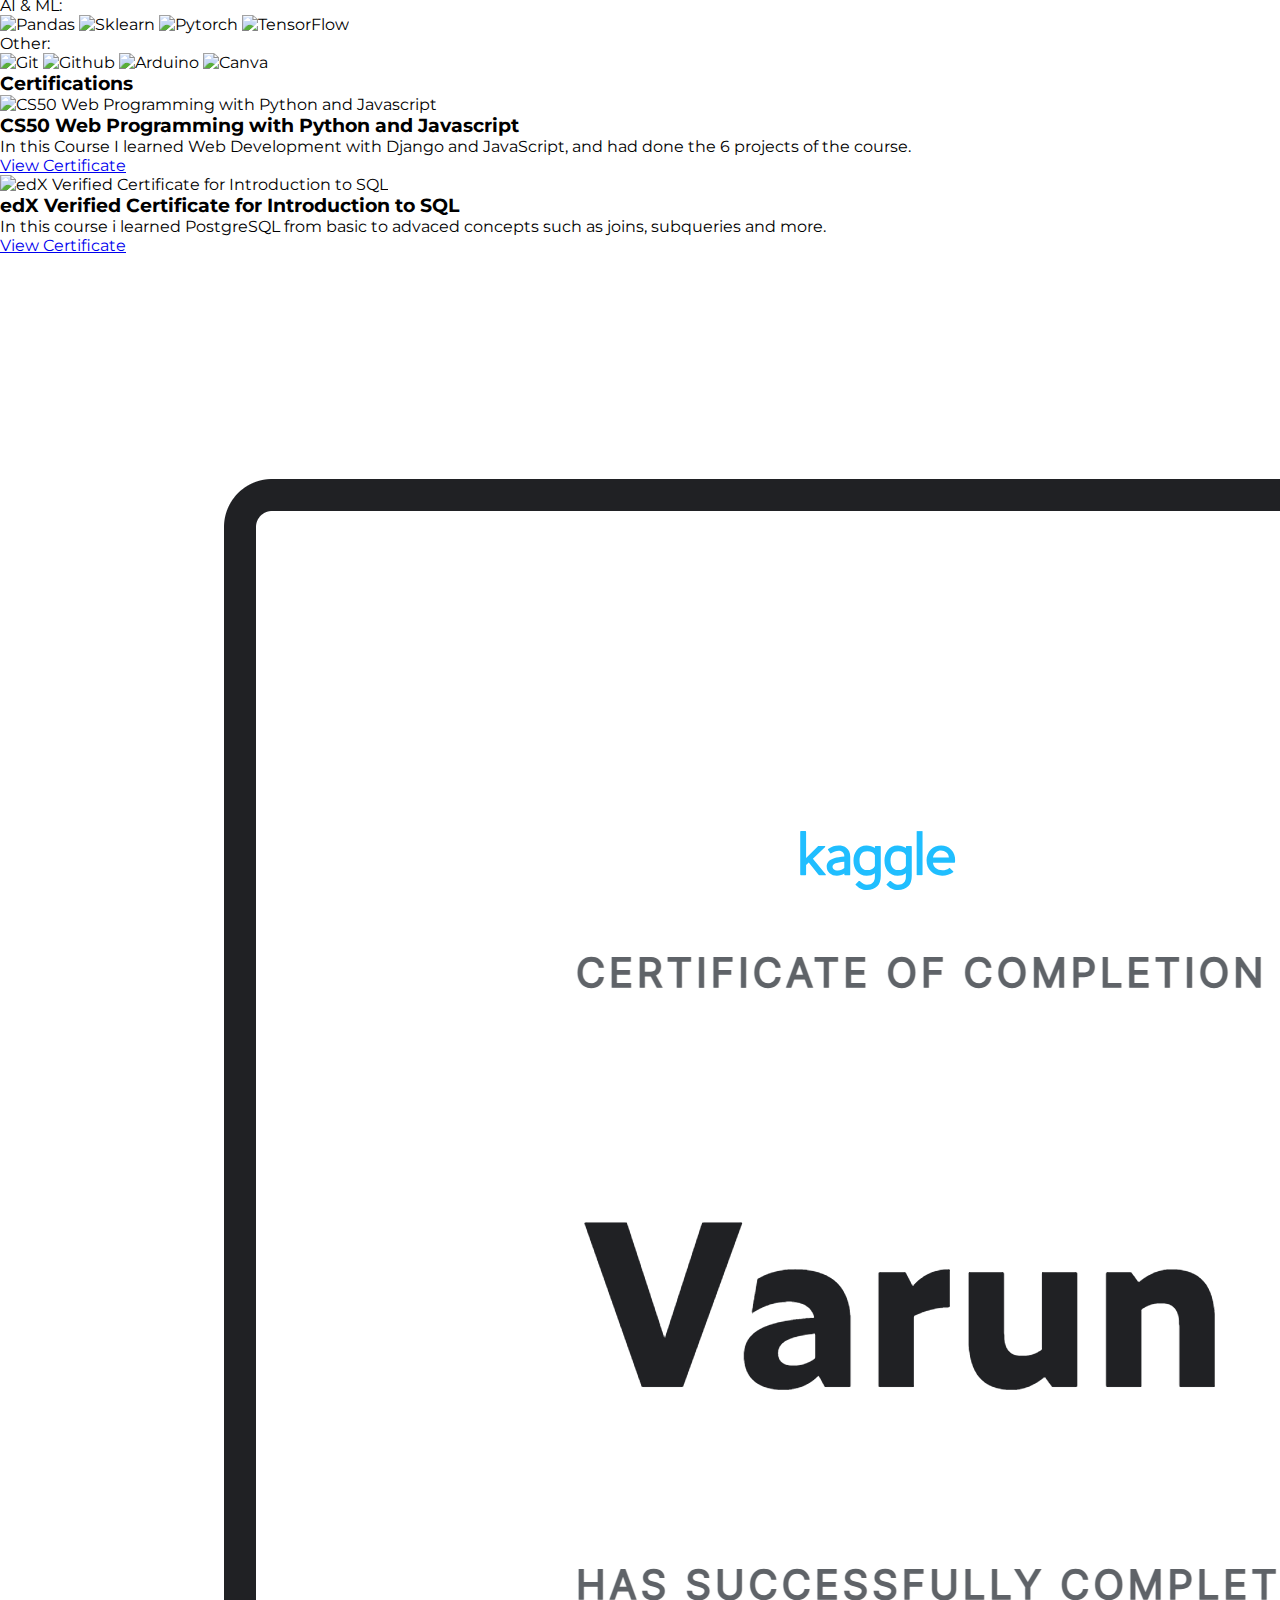
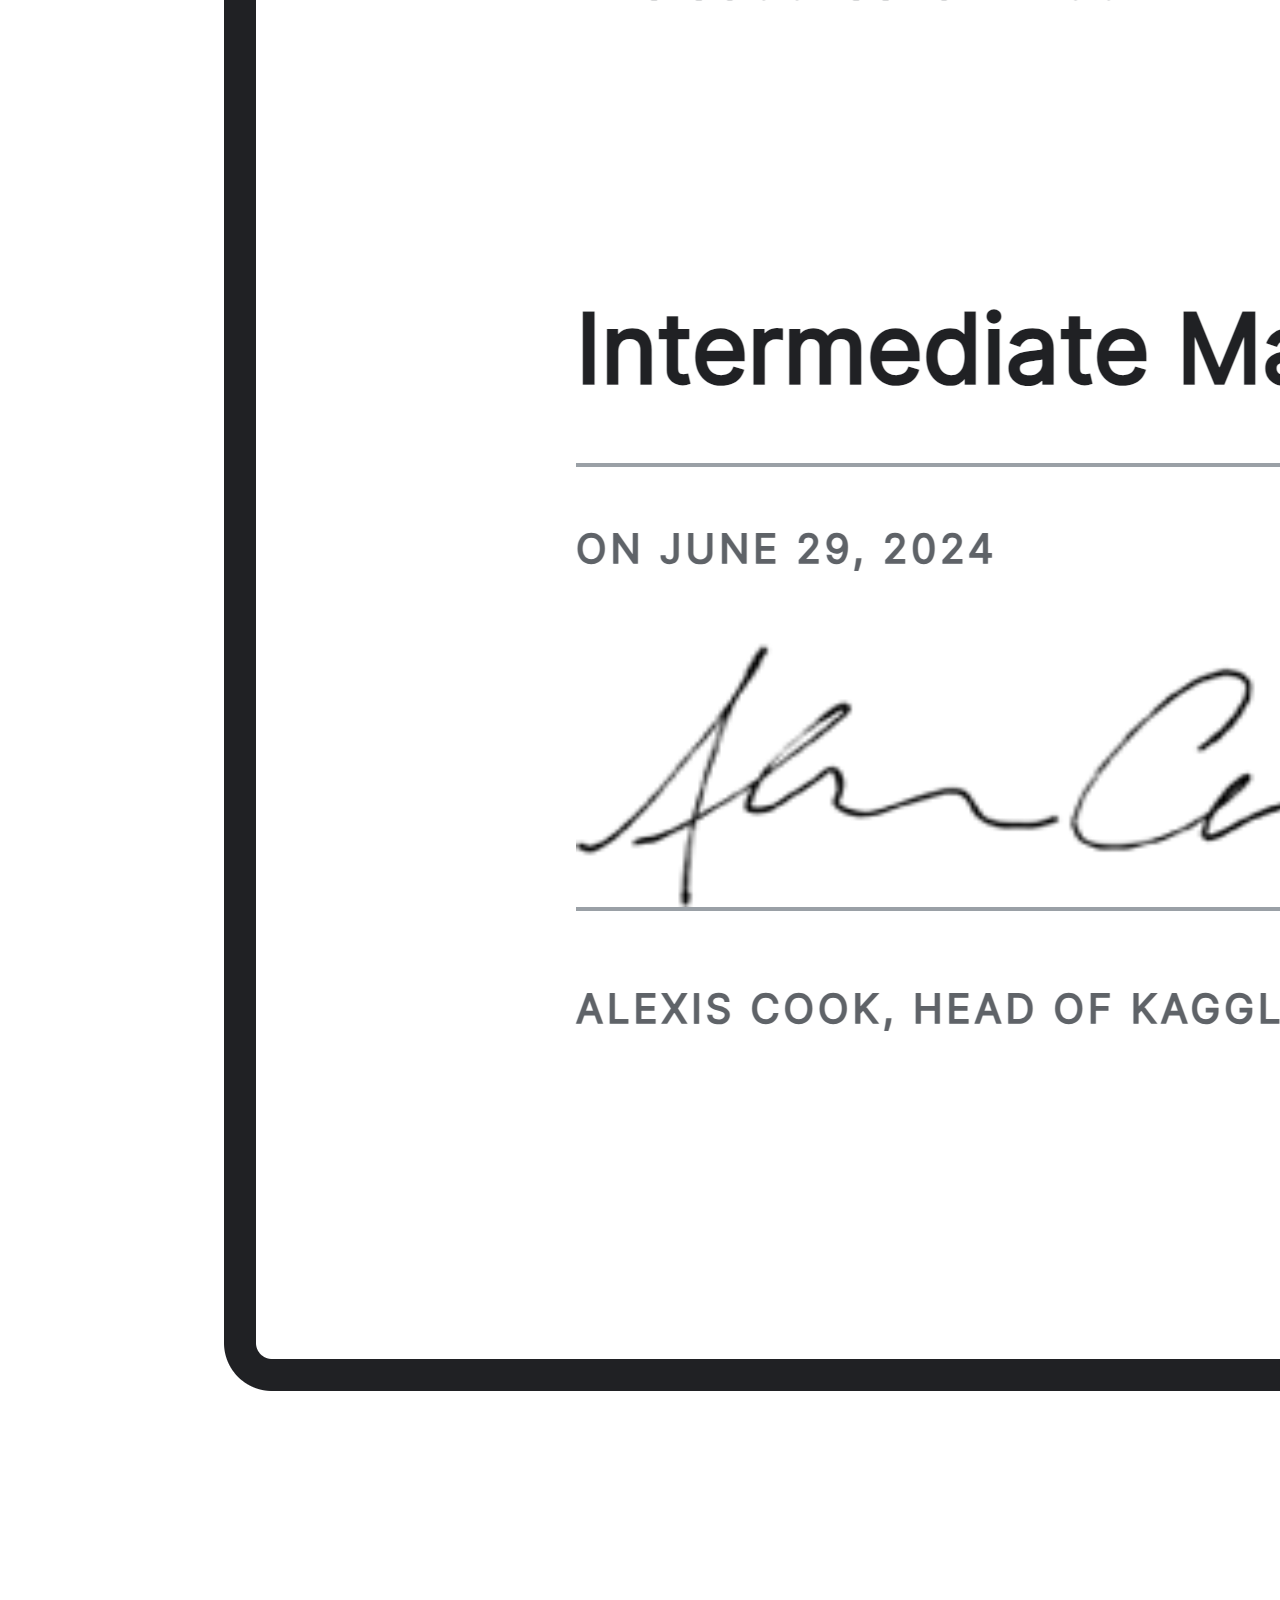
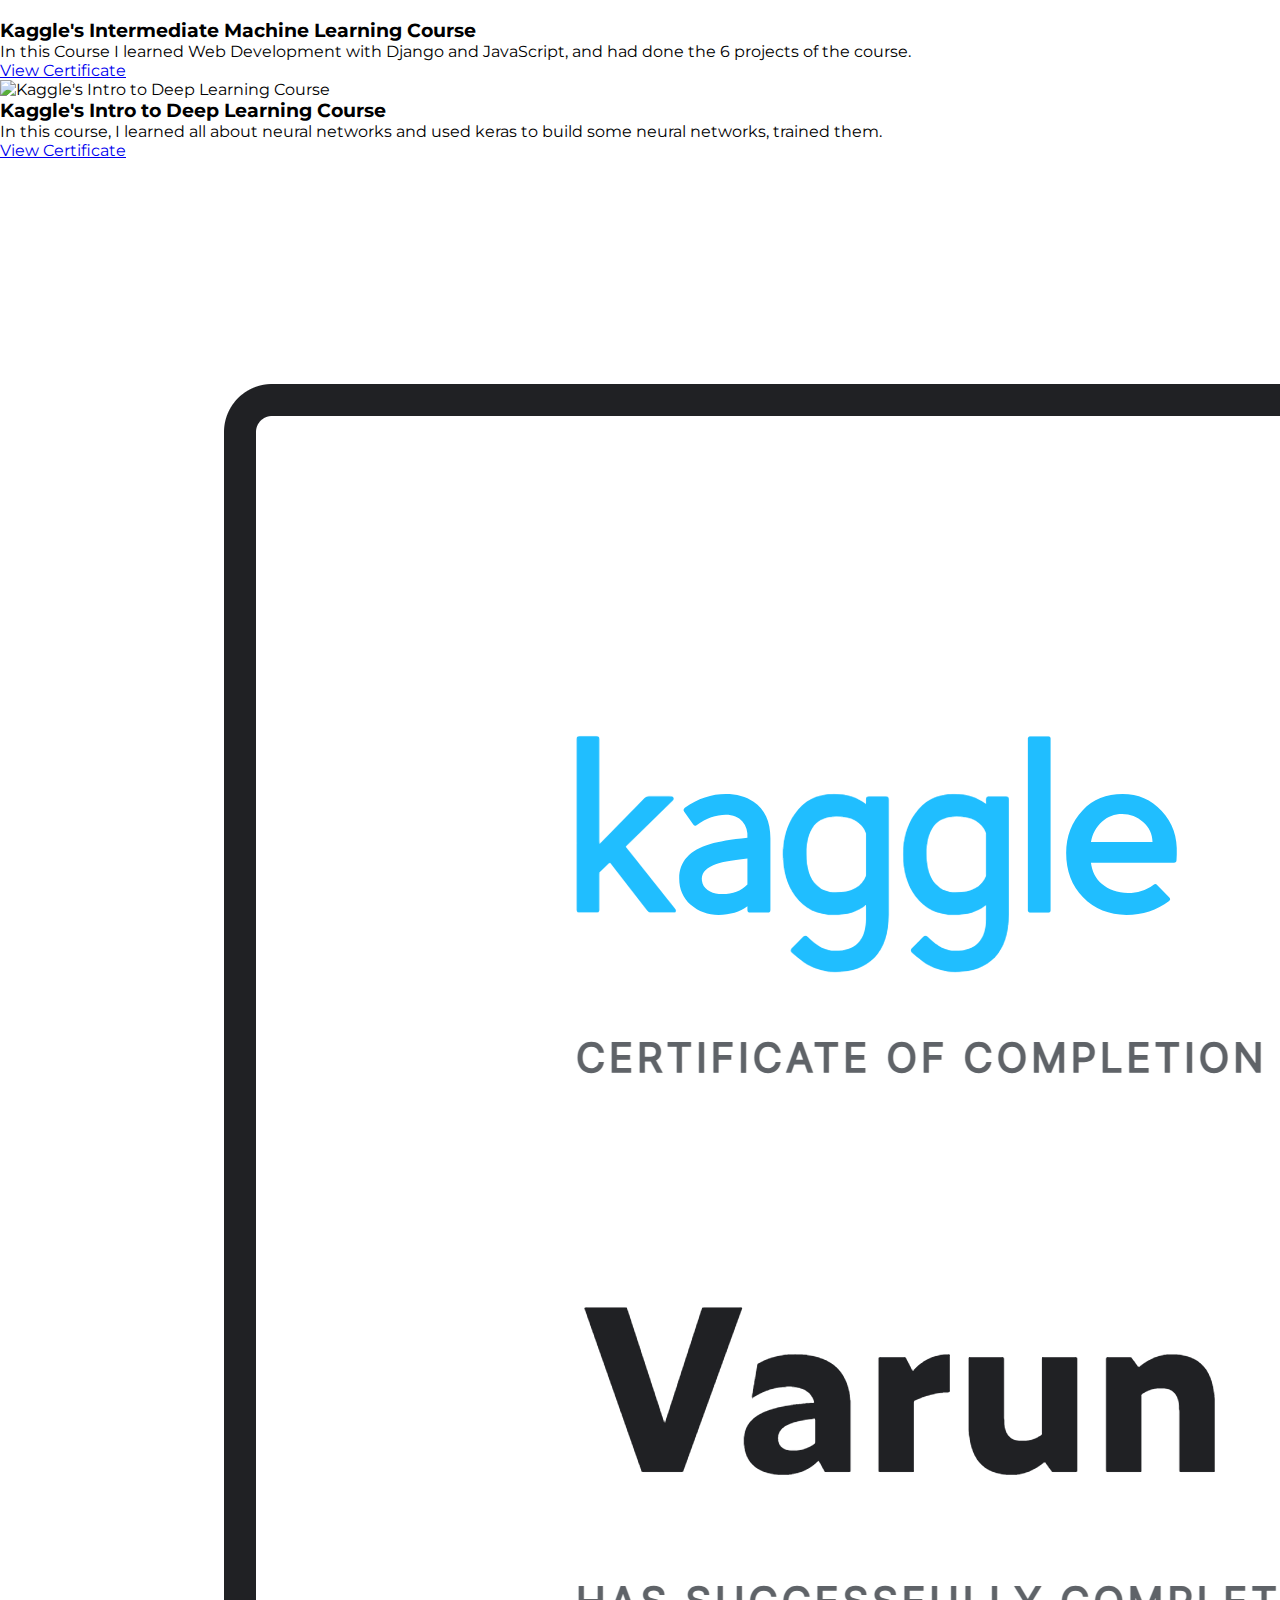
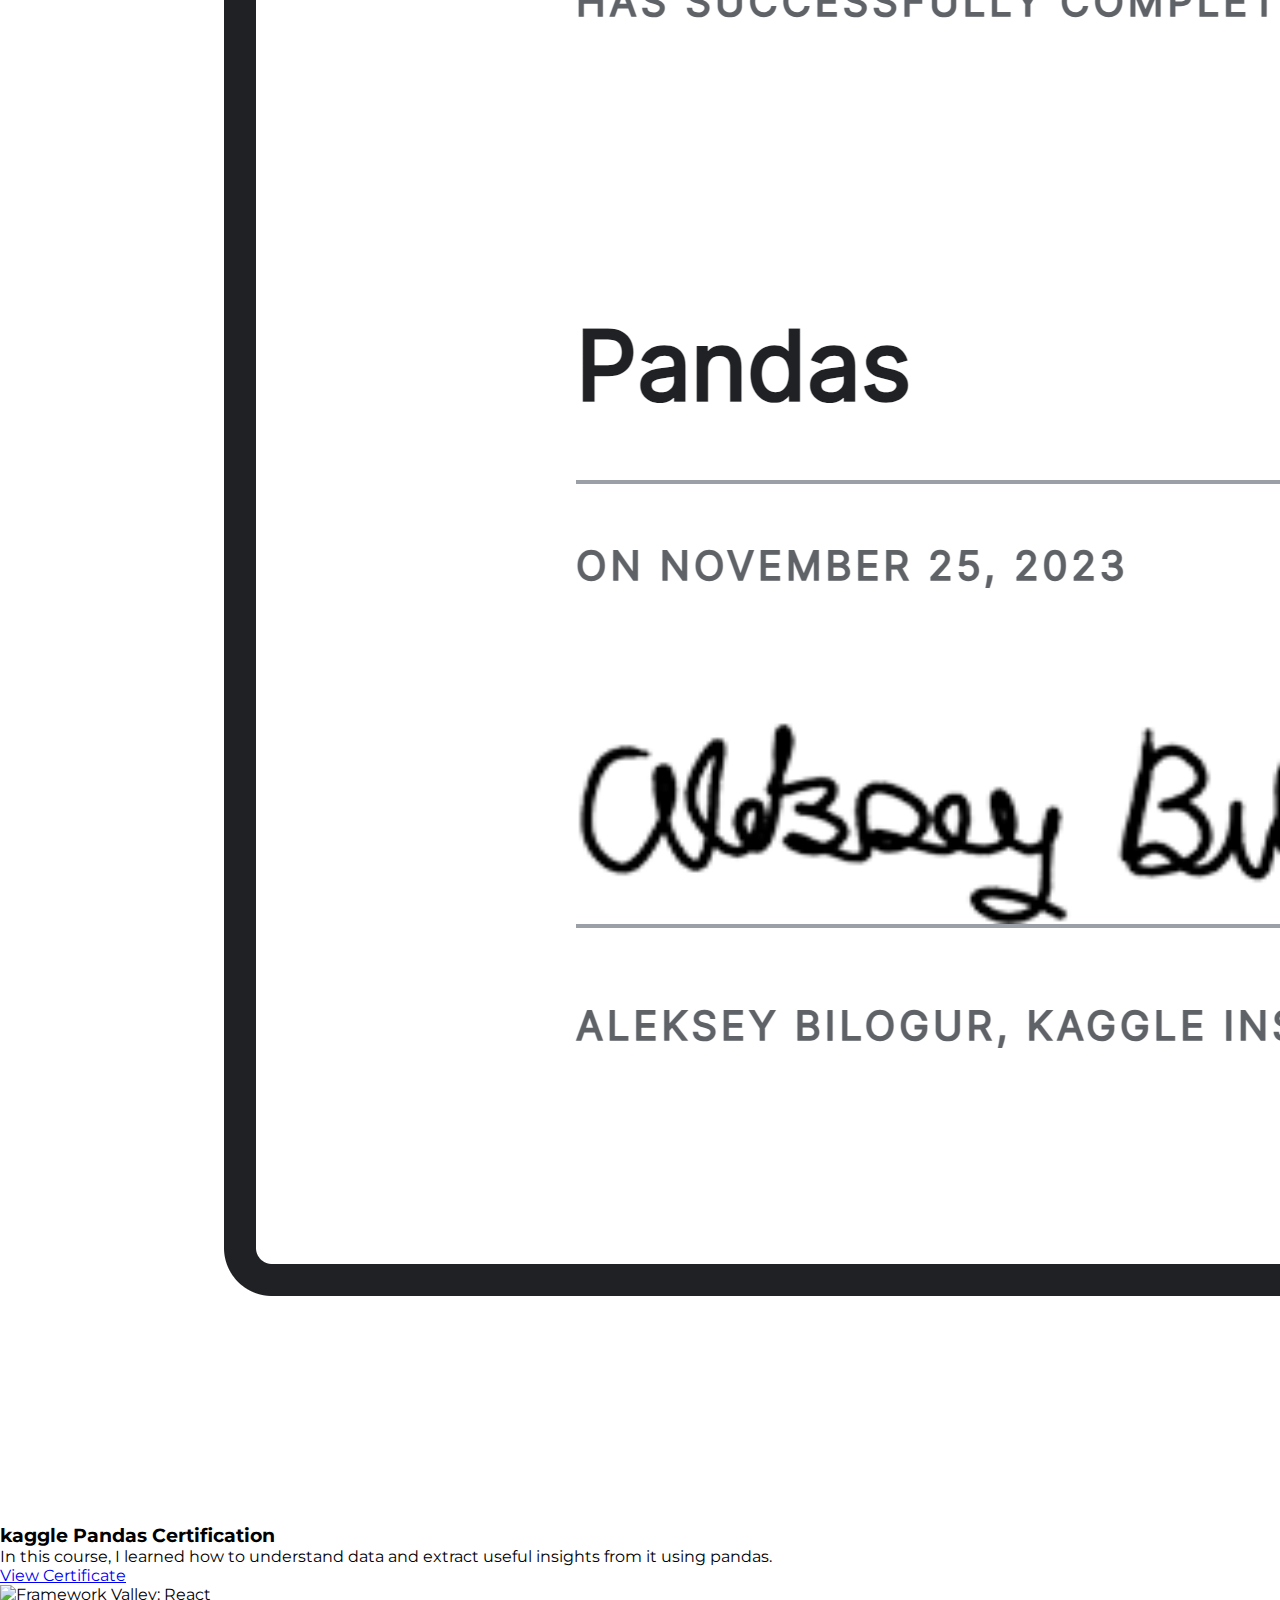
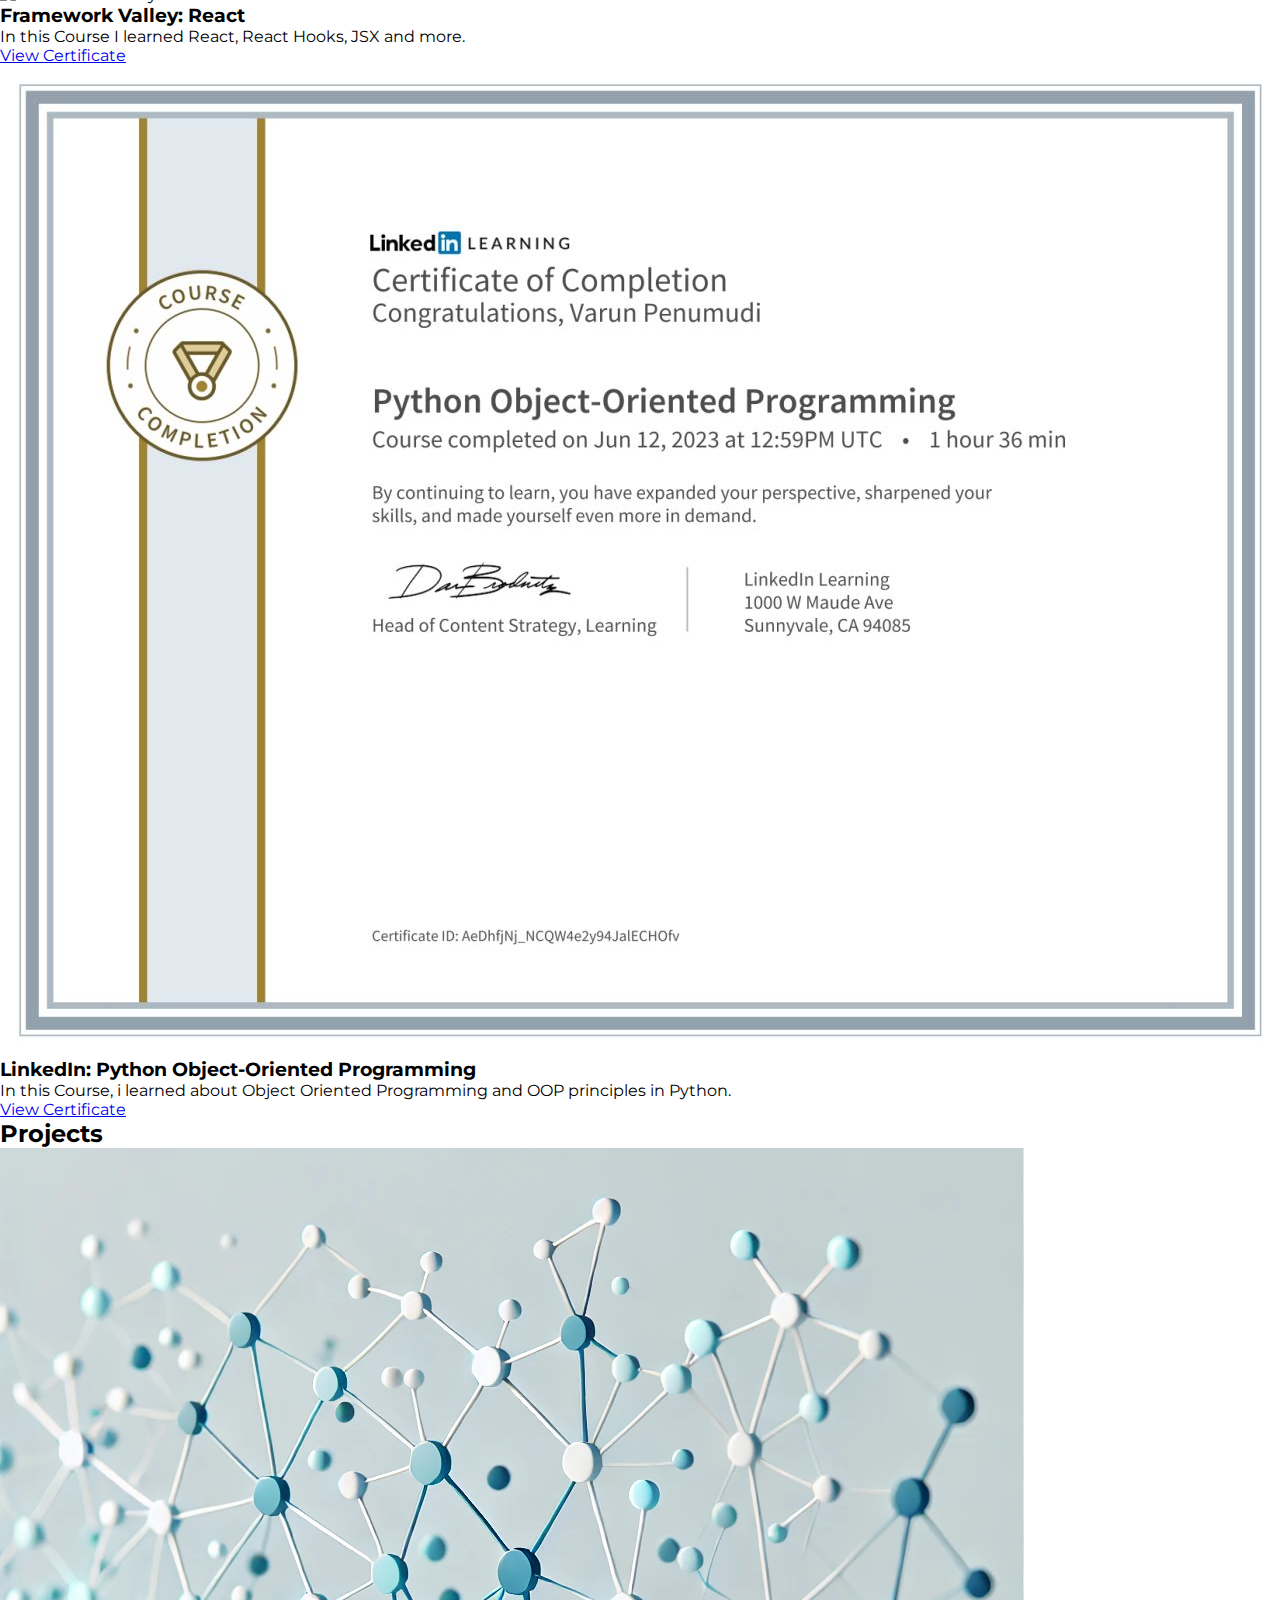
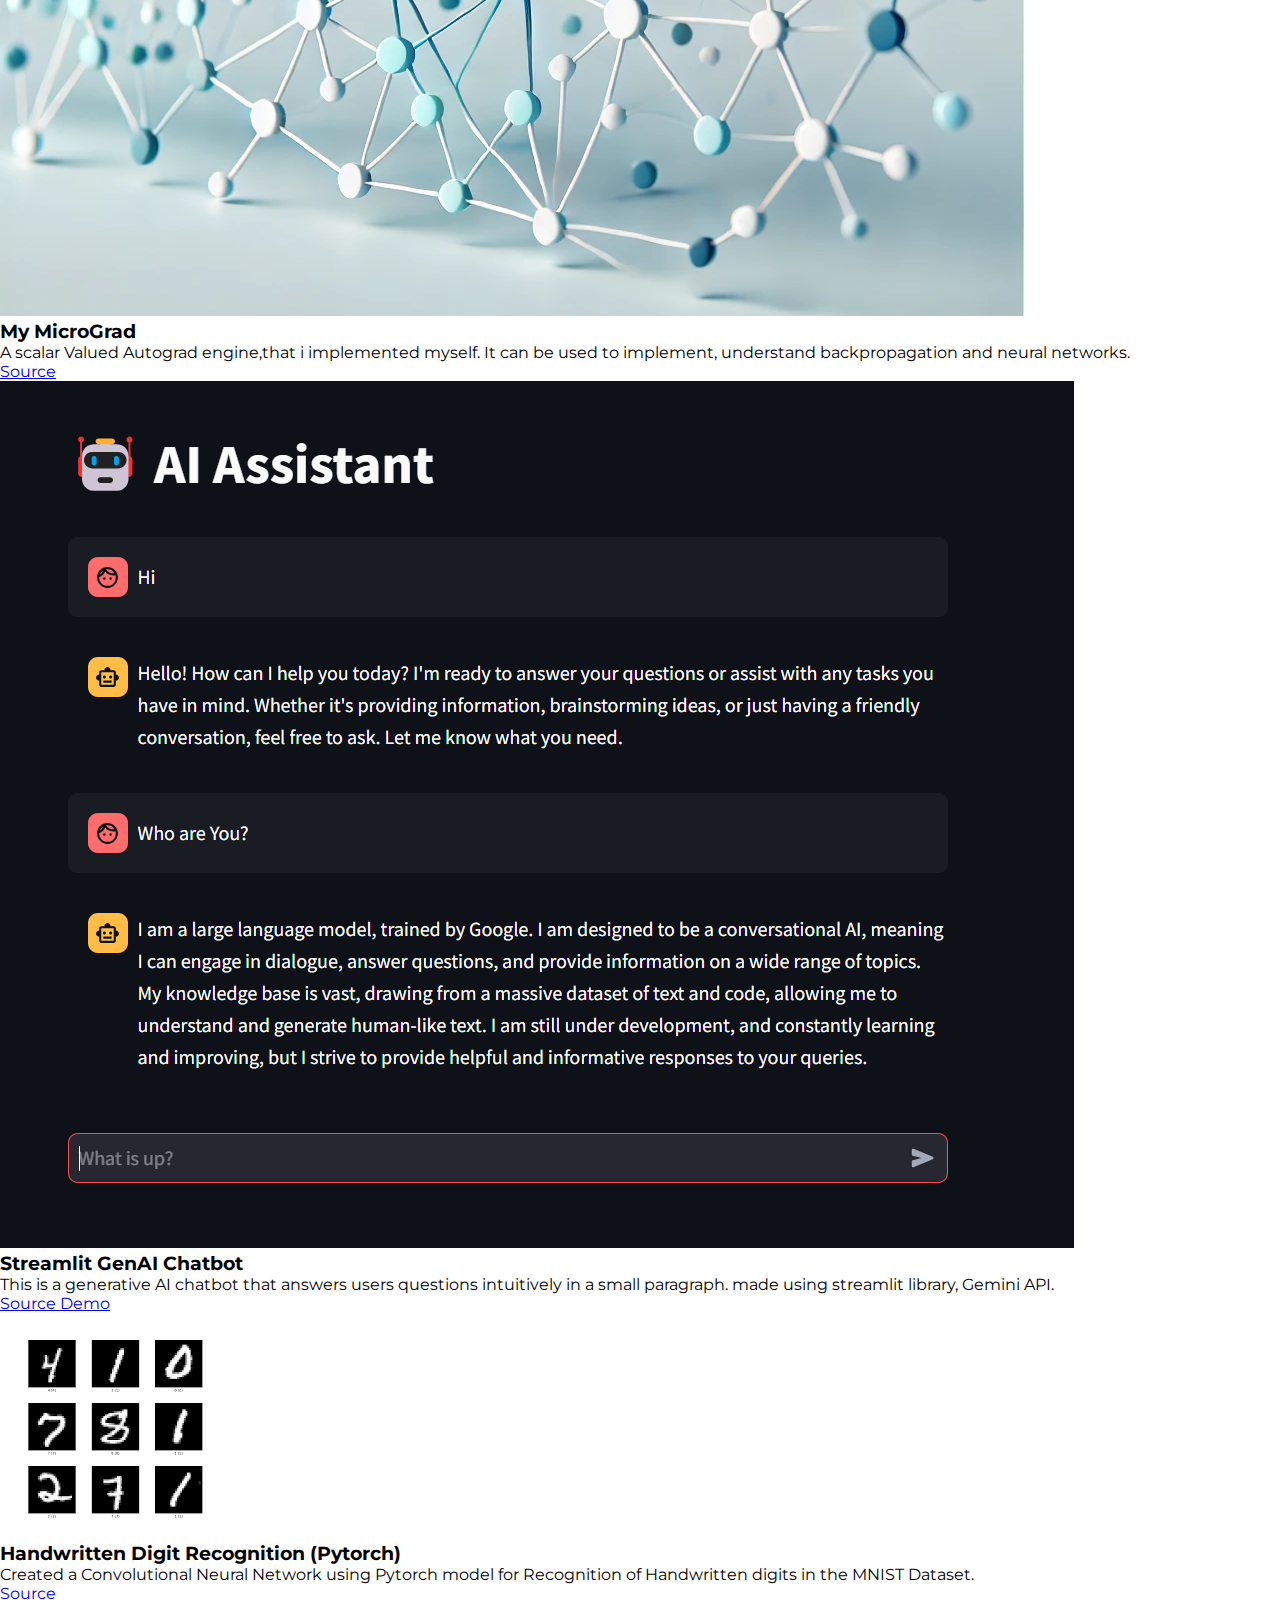
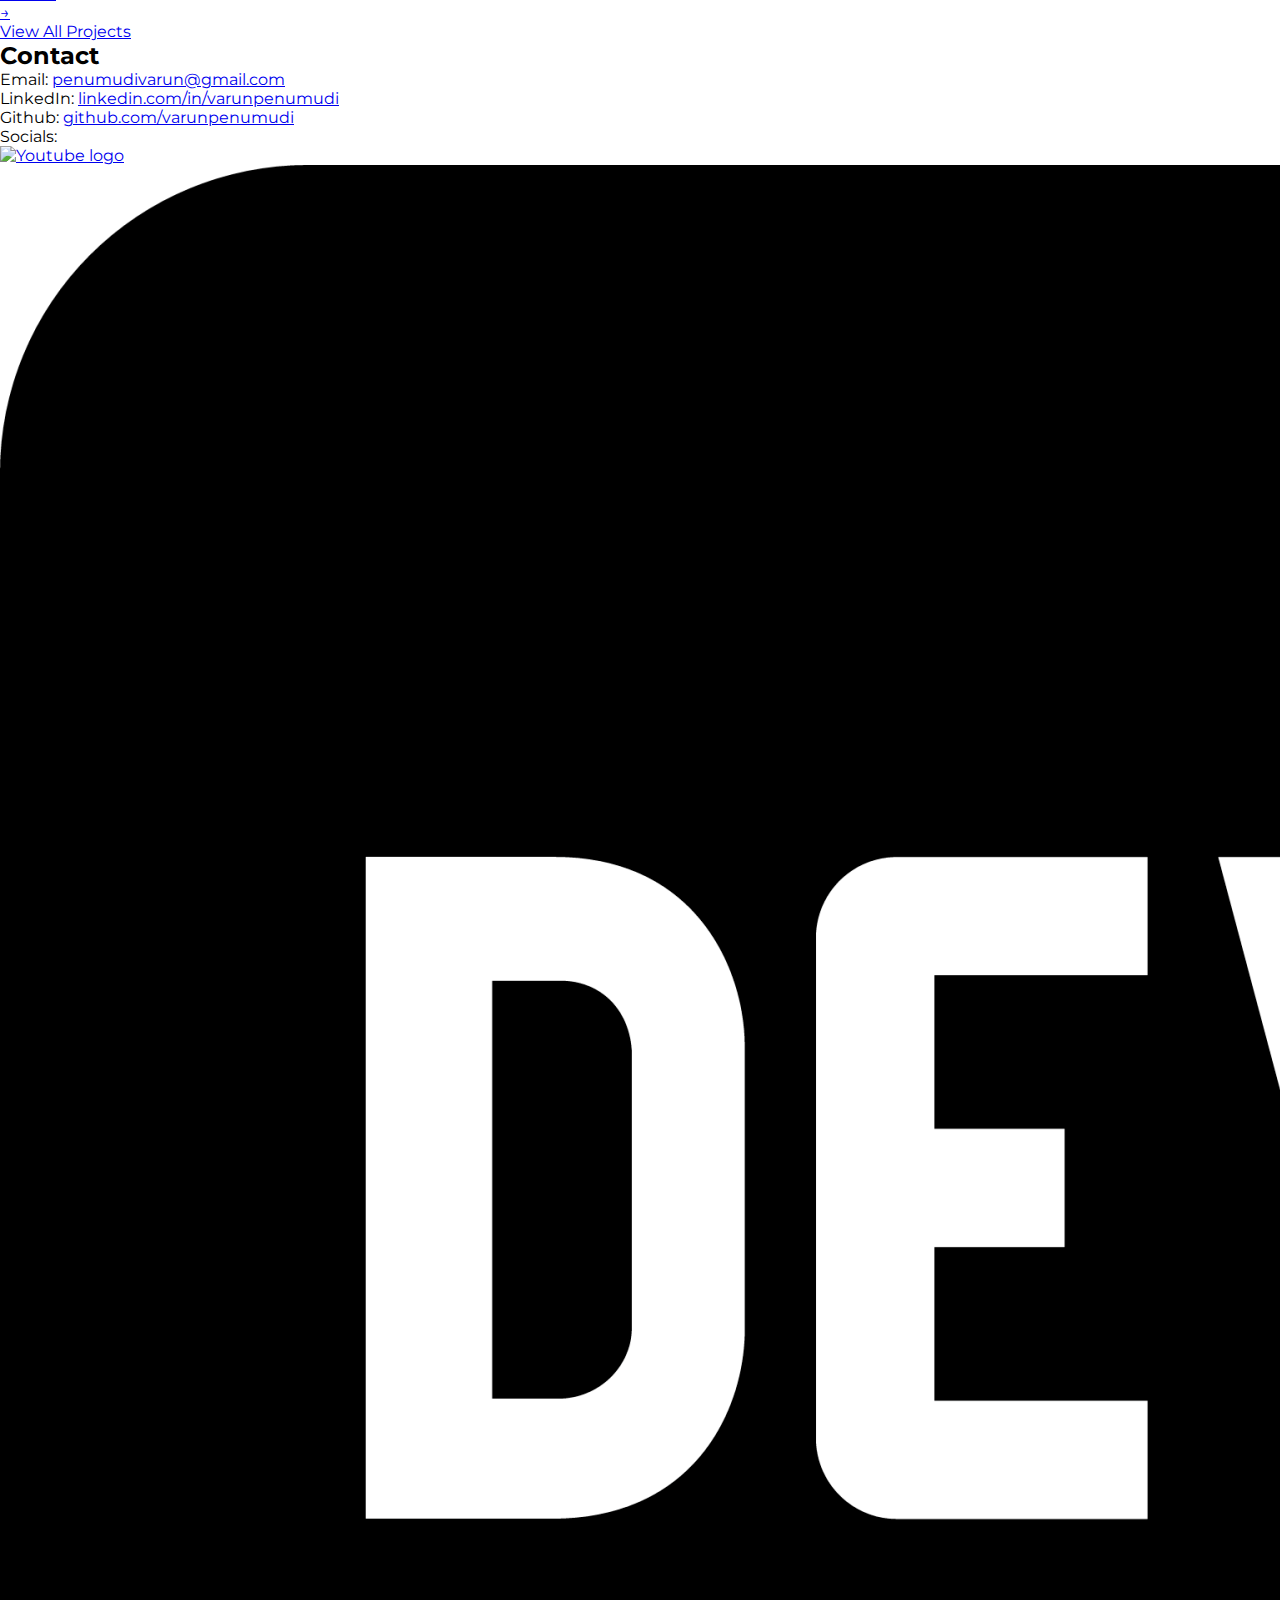
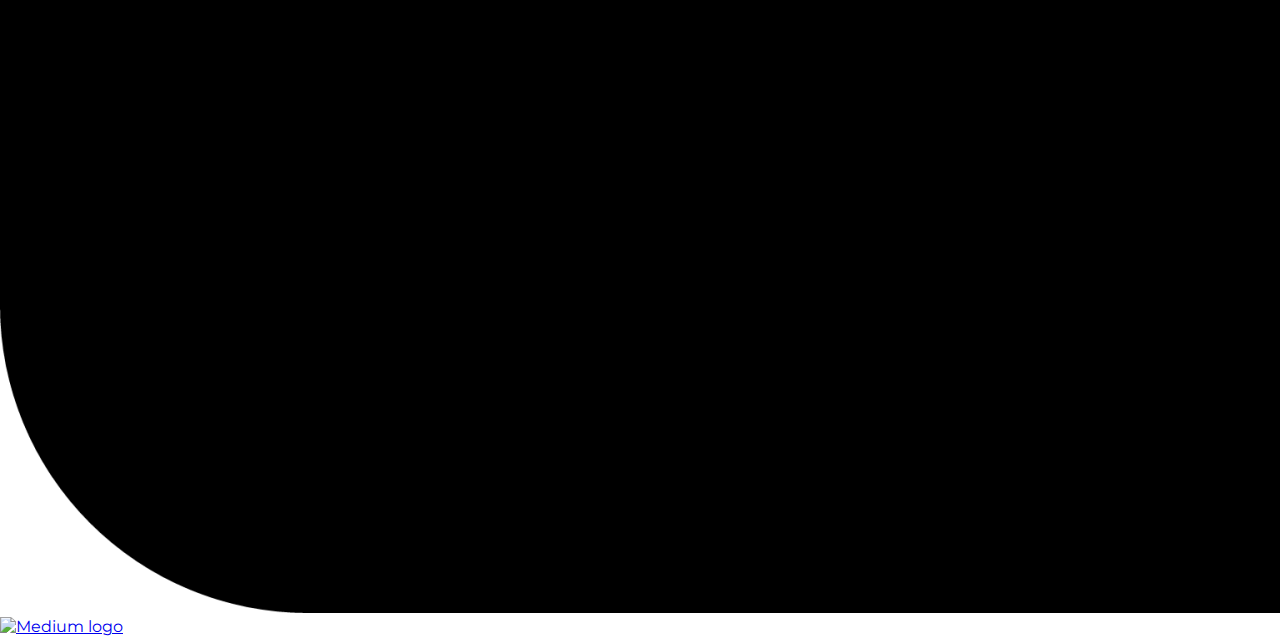
==== commit b372b61a: "seperate page for projects section" ====
--- a/index.html
+++ b/index.html
@@ -10,6 +10,7 @@
         <script src="static/script.js"></script>
         <script src="static/projects.js"></script>
 
+        <!-- Tailwind CSS Import -->
         <script src="https://cdn.tailwindcss.com"></script>
         <link rel="stylesheet" href="styles.css">
     </head>
@@ -67,10 +68,10 @@
         </header>
 
         <!-- Hero Section -->
-        <div id="hero" class="px-4 sm:px-6 md:px-24 max-w-7xl mx-auto my-6 sm:my-10 min-h-[calc(100vh-6rem)] flex justify-between items-center border border-gray-800 rounded-lg bg-gray-900/50 backdrop-blur-sm
-            md:space-y-reverse md:space-y-10 max-md:flex-col-reverse max-md:py-8">
+        <div id="hero" class="px-4 sm:px-6 md:px-24 max-w-7xl mx-auto my-6 sm:my-10 min-h-[calc(80vh-6rem)] flex justify-between items-center border border-gray-800 rounded-lg bg-gray-900/50 backdrop-blur-sm
+            max-sm:space-y-8 md:space-y-reverse md:space-y-10 max-md:flex-col-reverse max-md:py-8">
             <div class="space-y-4 sm:space-y-6 max-w-xl px-4 sm:px-0"> 
-                <h1 class="text-3xl sm:text-4xl md:text-6xl font-bold text-white leading-tight"> 
+                <h1 class="text-4xl md:text-6xl font-bold text-white leading-tight"> 
                     This is <br class="max-sm:hidden"> Varun Penumudi 
                 </h1>
                 <div class="text-base sm:text-lg md:text-xl text-gray-300"> 
@@ -101,8 +102,8 @@
                     </a>
                 </div>
             </div>
-            <div class="flex justify-center items-center w-full sm:w-96 mb-6 sm:mb-0">
-                <div class="rounded-full ring-4 ring-sky-400/50 p-2">
+            <div class="flex justify-center items-center w-full sm:w-96">
+                <div class="rounded-full ring-4 ring-sky-400/50 p-1 sm:p-2">
                     <img src="assets/profile-pic.jpg" alt="profile-pic" class="rounded-full w-48 h-48 sm:w-64 sm:h-64 md:w-80 md:h-80 object-cover">
                 </div>
             </div>
